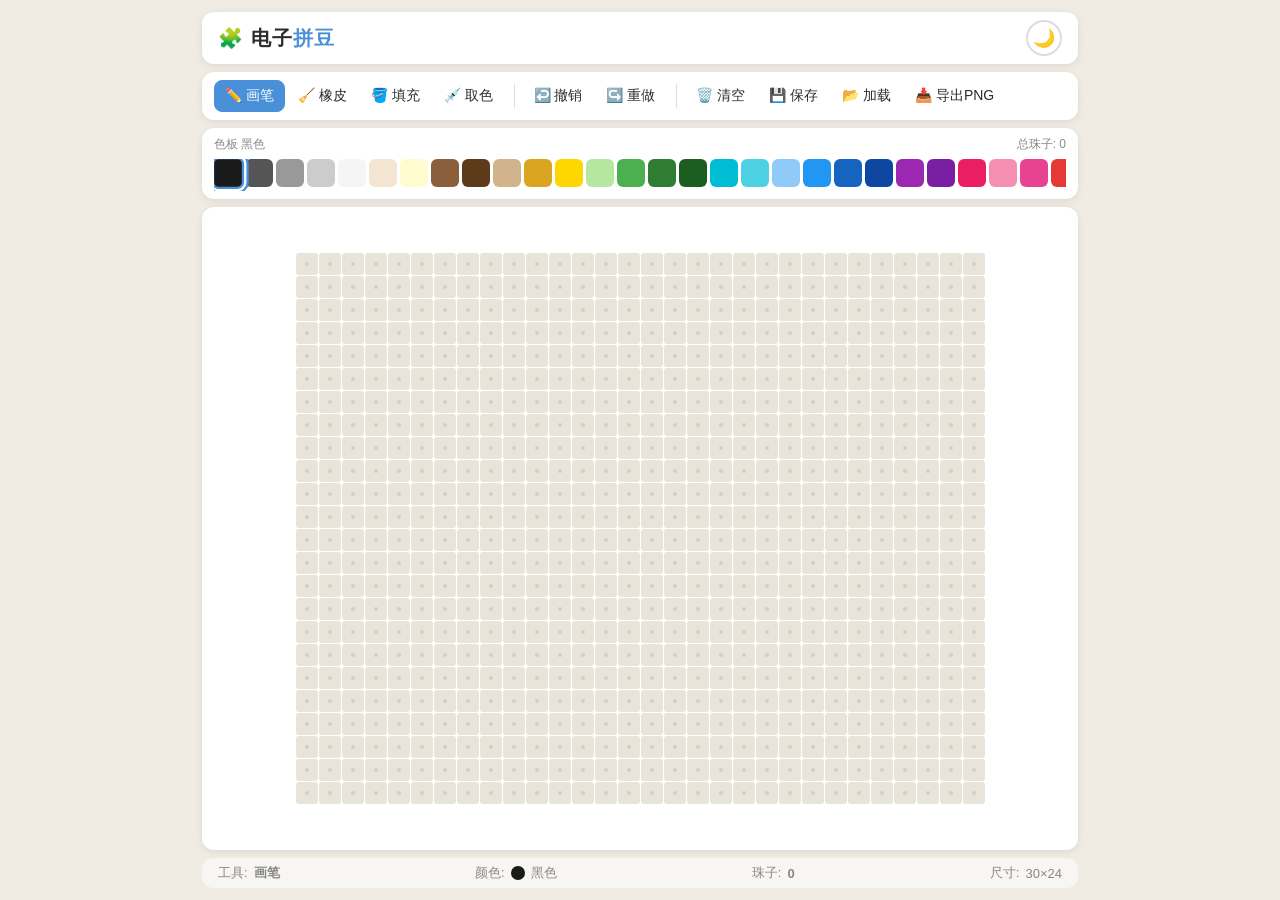
==== index.html @ 7275bde2 "feat: 电子拼豆核心游戏 - 30x24画板, 35色, 画笔/橡皮/填充/取色, 撤销/重做, 保存/加载, PNG导出" ====
<!DOCTYPE html>
<html lang="zh-CN">
<head>
<meta charset="UTF-8">
<meta name="viewport" content="width=device-width, initial-scale=1.0, user-scalable=no">
<title>电子拼豆 - Bead Art Studio</title>
<style>
* { margin: 0; padding: 0; box-sizing: border-box; }

:root {
  --bg: #f0ebe3;
  --panel-bg: #ffffff;
  --board-bg: #e8e4da;
  --board-dot: #d4cfc4;
  --text: #2c2c2c;
  --text-secondary: #888;
  --border: #ddd;
  --shadow: rgba(0,0,0,0.08);
  --toolbar-bg: #f8f6f2;
  --btn-hover: #e8e4da;
  --btn-active: #d4cfc4;
  --accent: #4a90d9;
  --accent-hover: #357abd;
  --grid-line: transparent;
  --status-bg: #f8f6f2;
}

[data-theme="dark"] {
  --bg: #1a1a2e;
  --panel-bg: #16213e;
  --board-bg: #1a1a2e;
  --board-dot: #2a2a4a;
  --text: #e8e8e8;
  --text-secondary: #999;
  --border: #333;
  --shadow: rgba(0,0,0,0.3);
  --toolbar-bg: #0f3460;
  --btn-hover: #1a1a4e;
  --btn-active: #2a2a5e;
  --accent: #e94560;
  --accent-hover: #ff6b81;
  --grid-line: #2a2a4a;
  --status-bg: #0f3460;
}

html, body {
  height: 100%;
  font-family: -apple-system, BlinkMacSystemFont, 'Segoe UI', Roboto, sans-serif;
  background: var(--bg);
  color: var(--text);
  transition: background 0.3s, color 0.3s;
  user-select: none;
  -webkit-user-select: none;
}

.app-container {
  max-width: 900px;
  margin: 0 auto;
  padding: 12px;
  min-height: 100vh;
  display: flex;
  flex-direction: column;
}

/* Header */
.header {
  display: flex;
  align-items: center;
  justify-content: space-between;
  padding: 8px 16px;
  background: var(--panel-bg);
  border-radius: 12px;
  box-shadow: 0 2px 8px var(--shadow);
  margin-bottom: 8px;
  transition: background 0.3s;
}

.header h1 {
  font-size: 20px;
  font-weight: 700;
  letter-spacing: 1px;
}

.header h1 span { color: var(--accent); }

.theme-toggle {
  background: none;
  border: 2px solid var(--border);
  border-radius: 50%;
  width: 36px;
  height: 36px;
  font-size: 18px;
  cursor: pointer;
  display: flex;
  align-items: center;
  justify-content: center;
  transition: all 0.2s;
  color: var(--text);
}

.theme-toggle:hover {
  border-color: var(--accent);
  transform: scale(1.1);
}

/* Toolbar */
.toolbar {
  display: flex;
  gap: 4px;
  padding: 8px 12px;
  background: var(--panel-bg);
  border-radius: 12px;
  box-shadow: 0 2px 8px var(--shadow);
  margin-bottom: 8px;
  flex-wrap: wrap;
  align-items: center;
  transition: background 0.3s;
}

.tool-group {
  display: flex;
  gap: 2px;
  align-items: center;
}

.tool-group + .tool-group::before {
  content: '';
  width: 1px;
  height: 24px;
  background: var(--border);
  margin: 0 6px;
}

.tool-btn {
  padding: 6px 10px;
  border: 1px solid transparent;
  border-radius: 8px;
  background: transparent;
  color: var(--text);
  font-size: 14px;
  cursor: pointer;
  transition: all 0.15s;
  font-weight: 500;
  white-space: nowrap;
}

.tool-btn:hover { background: var(--btn-hover); }
.tool-btn.active {
  background: var(--accent);
  color: #fff;
  border-color: var(--accent);
}

.tool-btn .icon { font-size: 16px; margin-right: 3px; }

/* Color Palette */
.palette-container {
  padding: 8px 12px;
  background: var(--panel-bg);
  border-radius: 12px;
  box-shadow: 0 2px 8px var(--shadow);
  margin-bottom: 8px;
  transition: background 0.3s;
}

.palette-header {
  display: flex;
  justify-content: space-between;
  align-items: center;
  margin-bottom: 6px;
  font-size: 12px;
  color: var(--text-secondary);
}

.palette-scroll {
  overflow-x: auto;
  padding-bottom: 4px;
  -webkit-overflow-scrolling: touch;
}

.palette-scroll::-webkit-scrollbar { height: 4px; }
.palette-scroll::-webkit-scrollbar-thumb { background: var(--border); border-radius: 4px; }

.palette {
  display: flex;
  gap: 3px;
  min-width: max-content;
}

.color-swatch {
  width: 28px;
  height: 28px;
  border-radius: 6px;
  border: 2px solid transparent;
  cursor: pointer;
  transition: transform 0.15s, border-color 0.15s;
  flex-shrink: 0;
  position: relative;
}

.color-swatch:hover { transform: scale(1.15); z-index: 2; }
.color-swatch.active { border-color: var(--accent); transform: scale(1.15); z-index: 1; box-shadow: 0 0 0 2px var(--panel-bg), 0 0 0 4px var(--accent); }
.color-swatch .color-label {
  position: absolute;
  bottom: -18px;
  left: 50%;
  transform: translateX(-50%);
  font-size: 9px;
  white-space: nowrap;
  opacity: 0;
  pointer-events: none;
  transition: opacity 0.2s;
  background: var(--panel-bg);
  padding: 1px 4px;
  border-radius: 3px;
  box-shadow: 0 1px 4px var(--shadow);
  color: var(--text);
  z-index: 10;
}
.color-swatch:hover .color-label { opacity: 1; }

/* Board */
.board-wrapper {
  flex: 1;
  display: flex;
  align-items: center;
  justify-content: center;
  padding: 12px;
  background: var(--panel-bg);
  border-radius: 12px;
  box-shadow: 0 2px 8px var(--shadow);
  margin-bottom: 8px;
  transition: background 0.3s;
  overflow: auto;
}

#board {
  display: grid;
  gap: 1px;
  touch-action: manipulation;
  position: relative;
}

.cell {
  width: 22px;
  height: 22px;
  border-radius: 3px;
  position: relative;
  cursor: pointer;
  transition: transform 0.1s;
}

.cell.empty {
  background: var(--board-bg);
}

.cell.empty::after {
  content: '';
  position: absolute;
  top: 50%;
  left: 50%;
  width: 4px;
  height: 4px;
  background: var(--board-dot);
  border-radius: 50%;
  transform: translate(-50%, -50%);
}

.cell.has-bead {
  border-radius: 50%;
  box-shadow: inset 0 -2px 3px rgba(0,0,0,0.2), inset 0 2px 3px rgba(255,255,255,0.3);
  transform: scale(0.92);
}

.cell.has-bead:hover {
  transform: scale(1.0);
  z-index: 2;
}

.cell.has-bead::after {
  content: '';
  position: absolute;
  top: 4px;
  left: 6px;
  width: 6px;
  height: 4px;
  background: rgba(255,255,255,0.35);
  border-radius: 50%;
  transform: rotate(-20deg);
}

/* Status bar */
.status-bar {
  display: flex;
  justify-content: space-between;
  align-items: center;
  padding: 6px 16px;
  background: var(--status-bg);
  border-radius: 12px;
  font-size: 13px;
  color: var(--text-secondary);
  transition: background 0.3s;
  flex-wrap: wrap;
  gap: 4px;
}

.status-item {
  display: flex;
  align-items: center;
  gap: 6px;
}

.status-dot {
  width: 14px;
  height: 14px;
  border-radius: 50%;
  border: 1px solid rgba(0,0,0,0.15);
  display: inline-block;
}

/* Modal Overlay */
.modal-overlay {
  display: none;
  position: fixed;
  top: 0; left: 0; right: 0; bottom: 0;
  background: rgba(0,0,0,0.5);
  z-index: 1000;
  align-items: center;
  justify-content: center;
  backdrop-filter: blur(4px);
}

.modal-overlay.show { display: flex; }

.modal {
  background: var(--panel-bg);
  border-radius: 16px;
  padding: 24px;
  min-width: 320px;
  max-width: 90vw;
  max-height: 80vh;
  box-shadow: 0 20px 60px rgba(0,0,0,0.3);
  transition: background 0.3s;
}

.modal h2 {
  font-size: 18px;
  margin-bottom: 16px;
}

.modal p { margin-bottom: 16px; color: var(--text-secondary); }

.modal-btns {
  display: flex;
  gap: 8px;
  justify-content: flex-end;
}

.btn {
  padding: 8px 20px;
  border: none;
  border-radius: 8px;
  font-size: 14px;
  font-weight: 600;
  cursor: pointer;
  transition: all 0.15s;
}

.btn-primary { background: var(--accent); color: #fff; }
.btn-primary:hover { background: var(--accent-hover); }
.btn-secondary { background: var(--btn-hover); color: var(--text); }
.btn-secondary:hover { background: var(--btn-active); }
.btn-danger { background: #e74c3c; color: #fff; }
.btn-danger:hover { background: #c0392b; }

/* Saved designs list */
.saved-list {
  max-height: 200px;
  overflow-y: auto;
  margin-bottom: 16px;
}

.saved-item {
  display: flex;
  justify-content: space-between;
  align-items: center;
  padding: 8px 12px;
  border-radius: 8px;
  margin-bottom: 4px;
  background: var(--toolbar-bg);
  transition: background 0.15s;
}

.saved-item:hover { background: var(--btn-hover); }

.saved-item .name { font-weight: 500; font-size: 14px; }
.saved-item .info { font-size: 11px; color: var(--text-secondary); }

.saved-item .actions { display: flex; gap: 4px; }

.saved-item .actions button {
  padding: 4px 8px;
  border: none;
  border-radius: 4px;
  cursor: pointer;
  font-size: 12px;
}

.save-input {
  display: flex;
  gap: 8px;
  margin-bottom: 16px;
}

.save-input input {
  flex: 1;
  padding: 8px 12px;
  border: 2px solid var(--border);
  border-radius: 8px;
  background: var(--toolbar-bg);
  color: var(--text);
  font-size: 14px;
  outline: none;
  transition: border-color 0.2s;
}

.save-input input:focus { border-color: var(--accent); }

/* Toast */
.toast {
  position: fixed;
  bottom: 20px;
  left: 50%;
  transform: translateX(-50%) translateY(80px);
  background: var(--panel-bg);
  color: var(--text);
  padding: 10px 24px;
  border-radius: 10px;
  box-shadow: 0 4px 20px var(--shadow);
  font-size: 14px;
  font-weight: 500;
  opacity: 0;
  transition: all 0.3s;
  z-index: 2000;
}

.toast.show {
  opacity: 1;
  transform: translateX(-50%) translateY(0);
}

/* Responsive */
@media (max-width: 600px) {
  .app-container { padding: 8px; }
  .header h1 { font-size: 16px; }
  .tool-btn { padding: 5px 7px; font-size: 12px; }
  .tool-btn .icon { font-size: 14px; }
  .color-swatch { width: 24px; height: 24px; }
  .cell { width: 18px; height: 18px; }
  #board { gap: 1px; }
  .status-bar { font-size: 11px; }
}

/* Mobile touch adjustments */
@media (pointer: coarse) {
  .cell { min-width: 24px; min-height: 24px; }
}
</style>
</head>
<body>

<div class="app-container">
  <!-- Header -->
  <div class="header">
    <h1>🧩 电子<span>拼豆</span></h1>
    <button class="theme-toggle" id="themeToggle" title="切换主题">🌙</button>
  </div>

  <!-- Toolbar -->
  <div class="toolbar" id="toolbar">
    <div class="tool-group">
      <button class="tool-btn active" data-tool="pen">✏️ 画笔</button>
      <button class="tool-btn" data-tool="eraser">🧹 橡皮</button>
      <button class="tool-btn" data-tool="fill">🪣 填充</button>
      <button class="tool-btn" data-tool="picker">💉 取色</button>
    </div>
    <div class="tool-group">
      <button class="tool-btn" id="undoBtn">↩️ 撤销</button>
      <button class="tool-btn" id="redoBtn">↪️ 重做</button>
    </div>
    <div class="tool-group">
      <button class="tool-btn" id="clearBtn">🗑️ 清空</button>
      <button class="tool-btn" id="saveBtn">💾 保存</button>
      <button class="tool-btn" id="loadBtn">📂 加载</button>
      <button class="tool-btn" id="exportBtn">📥 导出PNG</button>
    </div>
  </div>

  <!-- Color Palette -->
  <div class="palette-container">
    <div class="palette-header">
      <span>色板 <span id="colorName">—</span></span>
      <span id="beadCount">总珠子: 0</span>
    </div>
    <div class="palette-scroll">
      <div class="palette" id="palette"></div>
    </div>
  </div>

  <!-- Board -->
  <div class="board-wrapper">
    <div id="board"></div>
  </div>

  <!-- Status Bar -->
  <div class="status-bar">
    <span class="status-item">
      工具: <strong id="statusTool">画笔</strong>
    </span>
    <span class="status-item">
      颜色: <span class="status-dot" id="statusDot"></span>
      <span id="statusColor">—</span>
    </span>
    <span class="status-item">
      珠子: <strong id="statusCount">0</strong>
    </span>
    <span class="status-item">
      尺寸: <span id="statusSize">30×24</span>
    </span>
  </div>
</div>

<!-- Toast -->
<div class="toast" id="toast"></div>

<!-- Save Modal -->
<div class="modal-overlay" id="saveModal">
  <div class="modal">
    <h2>💾 保存设计</h2>
    <div class="save-input">
      <input type="text" id="saveName" placeholder="输入设计名称..." maxlength="30">
      <button class="btn btn-primary" id="saveConfirm">保存</button>
    </div>
    <h2 style="font-size:14px;margin-bottom:8px">已保存的设计</h2>
    <div class="saved-list" id="savedList"></div>
    <div class="modal-btns">
      <button class="btn btn-secondary" id="saveCancel">取消</button>
    </div>
  </div>
</div>

<!-- Load Modal -->
<div class="modal-overlay" id="loadModal">
  <div class="modal">
    <h2>📂 加载设计</h2>
    <div class="saved-list" id="loadList"></div>
    <div class="modal-btns">
      <button class="btn btn-secondary" id="loadCancel">取消</button>
    </div>
  </div>
</div>

<!-- Clear Confirm Modal -->
<div class="modal-overlay" id="clearModal">
  <div class="modal">
    <h2>🗑️ 清空画板</h2>
    <p>确定要清除所有珠子吗？此操作可以撤销。</p>
    <div class="modal-btns">
      <button class="btn btn-secondary" id="clearCancel">取消</button>
      <button class="btn btn-danger" id="clearConfirm">清空</button>
    </div>
  </div>
</div>

<script>
// ===== CONFIG =====
const COLS = 30;
const ROWS = 24;

const COLORS = [
  { name: '黑色', hex: '#1a1a1a' },
  { name: '深灰', hex: '#555555' },
  { name: '灰色', hex: '#999999' },
  { name: '浅灰', hex: '#cccccc' },
  { name: '白色', hex: '#f5f5f5' },
  { name: '米色', hex: '#f5e6d3' },
  { name: '奶油', hex: '#fffdd0' },
  { name: '棕色', hex: '#8b5e3c' },
  { name: '深棕', hex: '#5d3a1a' },
  { name: '棕褐', hex: '#d2b48c' },
  { name: '金色', hex: '#daa520' },
  { name: '黄色', hex: '#ffd700' },
  { name: '浅绿', hex: '#b5e7a0' },
  { name: '绿色', hex: '#4caf50' },
  { name: '深绿', hex: '#2e7d32' },
  { name: '墨绿', hex: '#1b5e20' },
  { name: '青色', hex: '#00bcd4' },
  { name: '湖蓝', hex: '#4dd0e1' },
  { name: '浅蓝', hex: '#90caf9' },
  { name: '蓝色', hex: '#2196f3' },
  { name: '深蓝', hex: '#1565c0' },
  { name: '藏青', hex: '#0d47a1' },
  { name: '紫色', hex: '#9c27b0' },
  { name: '紫罗兰', hex: '#7b1fa2' },
  { name: '品红', hex: '#e91e63' },
  { name: '粉色', hex: '#f48fb1' },
  { name: '玫红', hex: '#e84393' },
  { name: '红色', hex: '#e53935' },
  { name: '深红', hex: '#b71c1c' },
  { name: '橙色', hex: '#ff9800' },
  { name: '珊瑚', hex: '#ff7043' },
  { name: '浅橙', hex: '#ffcc80' },
  { name: '霓虹绿', hex: '#39ff14' },
  { name: '霓虹粉', hex: '#ff1493' },
  { name: '银色', hex: '#c0c0c0' },
];

// ===== STATE =====
let grid = [];
let selectedColor = COLORS[0].hex;
let currentTool = 'pen';
let isMouseDown = false;
let isTouchDown = false;

// Undo/Redo
const MAX_HISTORY = 50;
let historyStack = [];
let historyIndex = -1;

// Theme
let isDark = localStorage.getItem('bead-theme') === 'dark';

// Toast timeout
let toastTimeout = null;

// ===== INIT =====
function initGrid() {
  grid = [];
  for (let r = 0; r < ROWS; r++) {
    grid[r] = [];
    for (let c = 0; c < COLS; c++) {
      grid[r][c] = null;
    }
  }
}

function cloneGrid(g) {
  return g.map(row => [...row]);
}

function saveState() {
  // Remove any states after current index
  historyStack = historyStack.slice(0, historyIndex + 1);
  historyStack.push(cloneGrid(grid));
  if (historyStack.length > MAX_HISTORY) {
    historyStack.shift();
  }
  historyIndex = historyStack.length - 1;
}

function undo() {
  if (historyIndex > 0) {
    historyIndex--;
    grid = cloneGrid(historyStack[historyIndex]);
    renderBoard();
    updateStats();
    showToast('↩️ 撤销');
  } else {
    showToast('没有可撤销的操作');
  }
}

function redo() {
  if (historyIndex < historyStack.length - 1) {
    historyIndex++;
    grid = cloneGrid(historyStack[historyIndex]);
    renderBoard();
    updateStats();
    showToast('↪️ 重做');
  } else {
    showToast('没有可重做的操作');
  }
}

// ===== PALETTE =====
function buildPalette() {
  const palette = document.getElementById('palette');
  palette.innerHTML = '';
  COLORS.forEach((c, i) => {
    const swatch = document.createElement('div');
    swatch.className = 'color-swatch' + (c.hex === selectedColor ? ' active' : '');
    swatch.style.background = c.hex;
    swatch.dataset.color = c.hex;
    swatch.dataset.index = i;
    swatch.title = c.name;

    const label = document.createElement('span');
    label.className = 'color-label';
    label.textContent = c.name;
    swatch.appendChild(label);

    swatch.addEventListener('click', () => {
      selectSwatch(i);
    });

    palette.appendChild(swatch);
  });

  updateSwatchBeadCounts();
}

let colorCounts = {};

function updateSwatchBeadCounts() {
  colorCounts = {};
  COLORS.forEach(c => colorCounts[c.hex] = 0);
  for (let r = 0; r < ROWS; r++) {
    for (let c = 0; c < COLS; c++) {
      if (grid[r][c]) colorCounts[grid[r][c]]++;
    }
  }
}

function selectSwatch(index) {
  const c = COLORS[index];
  selectedColor = c.hex;
  document.querySelectorAll('.color-swatch').forEach((s, i) => {
    s.classList.toggle('active', i === index);
  });
  document.getElementById('colorName').textContent = c.name;
  document.getElementById('statusDot').style.background = c.hex;
  document.getElementById('statusColor').textContent = c.name;
}

// ===== BOARD =====
function renderBoard() {
  const board = document.getElementById('board');
  board.style.gridTemplateColumns = `repeat(${COLS}, 1fr)`;
  board.innerHTML = '';

  for (let r = 0; r < ROWS; r++) {
    for (let c = 0; c < COLS; c++) {
      const cell = document.createElement('div');
      cell.className = 'cell';
      cell.dataset.row = r;
      cell.dataset.col = c;

      if (grid[r][c]) {
        cell.classList.add('has-bead');
        cell.style.background = grid[r][c];
      } else {
        cell.classList.add('empty');
      }

      // Mouse events
      cell.addEventListener('mousedown', (e) => {
        e.preventDefault();
        if (e.button === 2) { // right click = erase
          handleCellAction(r, c, 'eraser');
          return;
        }
        if (e.shiftKey) { // shift + click = erase
          handleCellAction(r, c, 'eraser');
          return;
        }
        isMouseDown = true;
        handleCellAction(r, c);
      });

      cell.addEventListener('mouseenter', () => {
        if (isMouseDown && currentTool !== 'picker') {
          handleCellAction(parseInt(cell.dataset.row), parseInt(cell.dataset.col));
        }
      });

      cell.addEventListener('mouseup', () => {
        isMouseDown = false;
      });

      // Right click handler
      cell.addEventListener('contextmenu', (e) => {
        e.preventDefault();
        handleCellAction(r, c, 'eraser');
      });

      // Touch events
      let longPressTimer = null;
      cell.addEventListener('touchstart', (e) => {
        e.preventDefault();
        isTouchDown = true;
        const touch = e.changedTouches[0];
        longPressTimer = setTimeout(() => {
          // Long press = erase
          handleCellAction(r, c, 'eraser');
          isTouchDown = false;
          longPressTimer = null;
        }, 400);
      }, { passive: false });

      cell.addEventListener('touchmove', (e) => {
        if (longPressTimer) {
          clearTimeout(longPressTimer);
          longPressTimer = null;
        }
        // Track which cell we're over
        const touch = e.changedTouches[0];
        const target = document.elementFromPoint(touch.clientX, touch.clientY);
        if (target && target.classList.contains('cell')) {
          const tr = parseInt(target.dataset.row);
          const tc = parseInt(target.dataset.col);
          if (!isNaN(tr) && !isNaN(tc) && isTouchDown) {
            handleCellAction(tr, tc);
          }
        }
      }, { passive: false });

      cell.addEventListener('touchend', (e) => {
        if (longPressTimer) {
          clearTimeout(longPressTimer);
          longPressTimer = null;
        }
        isTouchDown = false;
      }, { passive: false });

      board.appendChild(cell);
    }
  }
}

function handleCellAction(row, col, forceTool) {
  const tool = forceTool || currentTool;

  switch (tool) {
    case 'pen':
      if (grid[row][col] !== selectedColor) {
        if (!grid[row][col]) {
          const oldGrid = cloneGrid(grid);
          grid[row][col] = selectedColor;
          saveState();
          renderBoard();
          updateStats();
        }
      }
      break;

    case 'eraser':
      if (grid[row][col] !== null) {
        const oldGrid = cloneGrid(grid);
        grid[row][col] = null;
        saveState();
        renderBoard();
        updateStats();
      }
      break;

    case 'fill':
      floodFill(row, col, selectedColor);
      break;

    case 'picker':
      if (grid[row][col]) {
        const color = grid[row][col];
        const idx = COLORS.findIndex(c => c.hex === color);
        if (idx !== -1) {
          selectSwatch(idx);
          currentTool = 'pen';
          updateToolUI();
          showToast(`取色: ${COLORS[idx].name}`);
        }
      }
      // Auto-switch to pen after picking
      if (!forceTool) {
        currentTool = 'pen';
        updateToolUI();
      }
      break;
  }
}

// ===== FLOOD FILL =====
function floodFill(row, col, newColor) {
  const targetColor = grid[row][col];
  if (targetColor === newColor) return;

  if (targetColor === null) {
    // Fill empty region
    let changed = false;
    const visited = new Set();
    const queue = [[row, col]];
    visited.add(`${row},${col}`);

    while (queue.length > 0) {
      const [r, c] = queue.shift();
      if (grid[r][c] === null) {
        grid[r][c] = newColor;
        changed = true;
      }
      for (const [nr, nc] of getNeighbors(r, c)) {
        const key = `${nr},${nc}`;
        if (!visited.has(key) && grid[nr][nc] === null) {
          visited.add(key);
          queue.push([nr, nc]);
        }
      }
    }

    if (changed) {
      saveState();
      renderBoard();
      updateStats();
      showToast('✅ 填充完成');
    }
  } else {
    // Fill same-color region
    let changed = false;
    const visited = new Set();
    const queue = [[row, col]];
    visited.add(`${row},${col}`);

    while (queue.length > 0) {
      const [r, c] = queue.shift();
      if (grid[r][c] === targetColor) {
        grid[r][c] = newColor;
        changed = true;
      }
      for (const [nr, nc] of getNeighbors(r, c)) {
        const key = `${nr},${nc}`;
        if (!visited.has(key) && grid[nr][nc] === targetColor) {
          visited.add(key);
          queue.push([nr, nc]);
        }
      }
    }

    if (changed) {
      saveState();
      renderBoard();
      updateStats();
      showToast('✅ 填充完成');
    }
  }
}

function getNeighbors(r, c) {
  const dirs = [[-1,0],[1,0],[0,-1],[0,1]];
  const result = [];
  for (const [dr, dc] of dirs) {
    const nr = r + dr, nc = c + dc;
    if (nr >= 0 && nr < ROWS && nc >= 0 && nc < COLS) {
      result.push([nr, nc]);
    }
  }
  return result;
}

// ===== STATS =====
function updateStats() {
  let total = 0;
  updateSwatchBeadCounts();
  for (let r = 0; r < ROWS; r++) {
    for (let c = 0; c < COLS; c++) {
      if (grid[r][c]) total++;
    }
  }
  document.getElementById('beadCount').textContent = `总珠子: ${total}`;
  document.getElementById('statusCount').textContent = total;
}

// ===== TOOL UI =====
function updateToolUI() {
  document.querySelectorAll('[data-tool]').forEach(btn => {
    btn.classList.toggle('active', btn.dataset.tool === currentTool);
  });
  const toolNames = { pen: '画笔', eraser: '橡皮', fill: '填充', picker: '取色' };
  document.getElementById('statusTool').textContent = toolNames[currentTool] || '画笔';
}

// ===== THEME =====
function applyTheme() {
  document.documentElement.setAttribute('data-theme', isDark ? 'dark' : 'light');
  document.getElementById('themeToggle').textContent = isDark ? '☀️' : '🌙';
  localStorage.setItem('bead-theme', isDark ? 'dark' : 'light');
}

// ===== TOAST =====
function showToast(msg) {
  const el = document.getElementById('toast');
  el.textContent = msg;
  el.classList.add('show');
  if (toastTimeout) clearTimeout(toastTimeout);
  toastTimeout = setTimeout(() => el.classList.remove('show'), 2000);
}

// ===== EXPORT PNG =====
function exportPNG() {
  const beadSize = 22;
  const padding = 8;
  const w = COLS * beadSize + padding * 2;
  const h = ROWS * beadSize + padding * 2;

  const canvas = document.createElement('canvas');
  canvas.width = w;
  canvas.height = h;
  const ctx = canvas.getContext('2d');

  // Background
  ctx.fillStyle = isDark ? '#1a1a2e' : '#f0ebe3';
  ctx.fillRect(0, 0, w, h);

  // Board background
  ctx.fillStyle = isDark ? '#1a1a2e' : '#e8e4da';
  ctx.fillRect(padding, padding, COLS * beadSize, ROWS * beadSize);

  for (let r = 0; r < ROWS; r++) {
    for (let c = 0; c < COLS; c++) {
      const x = padding + c * beadSize;
      const y = padding + r * beadSize;
      const color = grid[r][c];

      if (color) {
        // Bead (circle with 3D effect)
        const cx = x + beadSize / 2;
        const cy = y + beadSize / 2;
        const radius = beadSize * 0.42;

        ctx.beginPath();
        ctx.arc(cx, cy, radius, 0, Math.PI * 2);
        ctx.fillStyle = color;
        ctx.fill();

        // Highlight
        ctx.beginPath();
        ctx.arc(cx - radius * 0.2, cy - radius * 0.2, radius * 0.35, 0, Math.PI * 2);
        ctx.fillStyle = 'rgba(255,255,255,0.25)';
        ctx.fill();
      } else {
        // Peg dot
        const dx = x + beadSize / 2;
        const dy = y + beadSize / 2;
        ctx.beginPath();
        ctx.arc(dx, dy, 2, 0, Math.PI * 2);
        ctx.fillStyle = isDark ? '#2a2a4a' : '#d4cfc4';
        ctx.fill();
      }
    }
  }

  const link = document.createElement('a');
  link.download = `拼豆_${Date.now()}.png`;
  link.href = canvas.toDataURL('image/png');
  link.click();
  showToast('📥 PNG 已导出');
}

// ===== SAVE / LOAD =====
function getSavedDesigns() {
  try {
    return JSON.parse(localStorage.getItem('bead-designs') || '[]');
  } catch { return []; }
}

function saveDesigns(list) {
  localStorage.setItem('bead-designs', JSON.stringify(list));
}

function renderSavedList(container, list, isLoad) {
  container.innerHTML = '';
  if (list.length === 0) {
    container.innerHTML = '<div style="padding:12px;text-align:center;color:var(--text-secondary)">暂无保存的设计</div>';
    return;
  }
  list.forEach((item, idx) => {
    const div = document.createElement('div');
    div.className = 'saved-item';

    const info = document.createElement('div');
    const nameSpan = document.createElement('div');
    nameSpan.className = 'name';
    nameSpan.textContent = item.name;
    const dateSpan = document.createElement('div');
    dateSpan.className = 'info';
    const d = new Date(item.savedAt);
    dateSpan.textContent = `珠子: ${item.beadCount || '?'} · ${d.toLocaleDateString()} ${d.toLocaleTimeString([], {hour:'2-digit',minute:'2-digit'})}`;
    info.appendChild(nameSpan);
    info.appendChild(dateSpan);

    const actions = document.createElement('div');
    actions.className = 'actions';

    if (isLoad) {
      const loadBtn = document.createElement('button');
      loadBtn.className = 'btn btn-primary';
      loadBtn.textContent = '加载';
      loadBtn.style.padding = '4px 12px';
      loadBtn.addEventListener('click', () => {
        loadDesign(item);
      });
      actions.appendChild(loadBtn);
    }

    const delBtn = document.createElement('button');
    delBtn.className = 'btn btn-secondary';
    delBtn.textContent = '✕';
    delBtn.style.padding = '4px 8px';
    delBtn.addEventListener('click', (e) => {
      e.stopPropagation();
      list.splice(idx, 1);
      saveDesigns(list);
      renderSavedList(container, list, isLoad);
      showToast('已删除');
    });
    actions.appendChild(delBtn);

    div.appendChild(info);
    div.appendChild(actions);
    container.appendChild(div);
  });
}

function saveCurrentDesign(name) {
  const list = getSavedDesigns();
  const data = {
    name: name.trim(),
    grid: cloneGrid(grid),
    savedAt: Date.now(),
    beadCount: document.getElementById('statusCount').textContent
  };

  // Replace if same name exists
  const existing = list.findIndex(d => d.name === data.name);
  if (existing !== -1) {
    list[existing] = data;
  } else {
    // Limit to 20 designs
    if (list.length >= 20) list.shift();
    list.push(data);
  }

  saveDesigns(list);
  showToast(`✅ 「${data.name}」已保存`);
  return true;
}

function loadDesign(item) {
  grid = cloneGrid(item.grid);
  historyStack = [cloneGrid(grid)];
  historyIndex = 0;
  renderBoard();
  updateStats();
  closeModals();
  showToast(`📂 已加载「${item.name}」`);
}

// ===== MODALS =====
function closeModals() {
  document.querySelectorAll('.modal-overlay').forEach(m => m.classList.remove('show'));
  document.getElementById('saveName').value = '';
}

function openSaveModal() {
  document.getElementById('saveModal').classList.add('show');
  const list = getSavedDesigns();
  renderSavedList(document.getElementById('savedList'), list, false);
  document.getElementById('saveName').focus();
}

function openLoadModal() {
  document.getElementById('loadModal').classList.add('show');
  const list = getSavedDesigns();
  renderSavedList(document.getElementById('loadList'), list, true);
}

// ===== EVENT LISTENERS =====
document.addEventListener('DOMContentLoaded', () => {
  // Theme
  applyTheme();
  document.getElementById('themeToggle').addEventListener('click', () => {
    isDark = !isDark;
    applyTheme();
  });

  // Global mouse up
  document.addEventListener('mouseup', () => {
    isMouseDown = false;
  });

  // Tool buttons
  document.querySelectorAll('[data-tool]').forEach(btn => {
    btn.addEventListener('click', () => {
      currentTool = btn.dataset.tool;
      updateToolUI();
      if (currentTool === 'fill') showToast('🪣 点击区域进行填充');
      if (currentTool === 'picker') showToast('💉 点击珠子取色');
    });
  });

  document.getElementById('undoBtn').addEventListener('click', undo);
  document.getElementById('redoBtn').addEventListener('click', redo);

  document.getElementById('clearBtn').addEventListener('click', () => {
    document.getElementById('clearModal').classList.add('show');
  });

  document.getElementById('clearCancel').addEventListener('click', closeModals);
  document.getElementById('clearConfirm').addEventListener('click', () => {
    const emptyGrid = [];
    for (let r = 0; r < ROWS; r++) {
      emptyGrid[r] = [];
      for (let c = 0; c < COLS; c++) emptyGrid[r][c] = null;
    }
    grid = emptyGrid;
    saveState();
    renderBoard();
    updateStats();
    closeModals();
    showToast('🗑️ 已清空');
  });

  // Save
  document.getElementById('saveBtn').addEventListener('click', openSaveModal);
  document.getElementById('saveConfirm').addEventListener('click', () => {
    const name = document.getElementById('saveName').value.trim();
    if (!name) {
      showToast('⚠️ 请输入设计名称');
      return;
    }
    saveCurrentDesign(name);
    const list = getSavedDesigns();
    renderSavedList(document.getElementById('savedList'), list, false);
    document.getElementById('saveName').value = '';
  });
  document.getElementById('saveCancel').addEventListener('click', closeModals);
  document.getElementById('saveName').addEventListener('keydown', (e) => {
    if (e.key === 'Enter') document.getElementById('saveConfirm').click();
  });

  // Load
  document.getElementById('loadBtn').addEventListener('click', openLoadModal);
  document.getElementById('loadCancel').addEventListener('click', closeModals);

  // Export
  document.getElementById('exportBtn').addEventListener('click', exportPNG);

  // Close modals on overlay click
  document.querySelectorAll('.modal-overlay').forEach(m => {
    m.addEventListener('click', (e) => {
      if (e.target === m) closeModals();
    });
  });

  // Keyboard shortcuts
  document.addEventListener('keydown', (e) => {
    if (e.ctrlKey || e.metaKey) {
      if (e.key === 'z') { e.preventDefault(); undo(); }
      if (e.key === 'y') { e.preventDefault(); redo(); }
      if (e.key === 's') { e.preventDefault(); openSaveModal(); }
      if (e.key === 'z' && e.shiftKey) { e.preventDefault(); redo(); }
    }
    if (e.key === 'p') { currentTool = 'pen'; updateToolUI(); }
    if (e.key === 'e') { currentTool = 'eraser'; updateToolUI(); }
    if (e.key === 'f') { currentTool = 'fill'; updateToolUI(); showToast('🪣 点击区域进行填充'); }
    if (e.key === 'i') { currentTool = 'picker'; updateToolUI(); showToast('💉 点击珠子取色'); }
    if (e.key === 'Escape') closeModals();
  });

  // Init
  initGrid();
  saveState();
  buildPalette();
  renderBoard();
  updateStats();

  // Select first color
  selectSwatch(0);

  // Handle window resize
  let resizeTimer;
  window.addEventListener('resize', () => {
    clearTimeout(resizeTimer);
    resizeTimer = setTimeout(renderBoard, 100);
  });
});
</script>
</body>
</html>
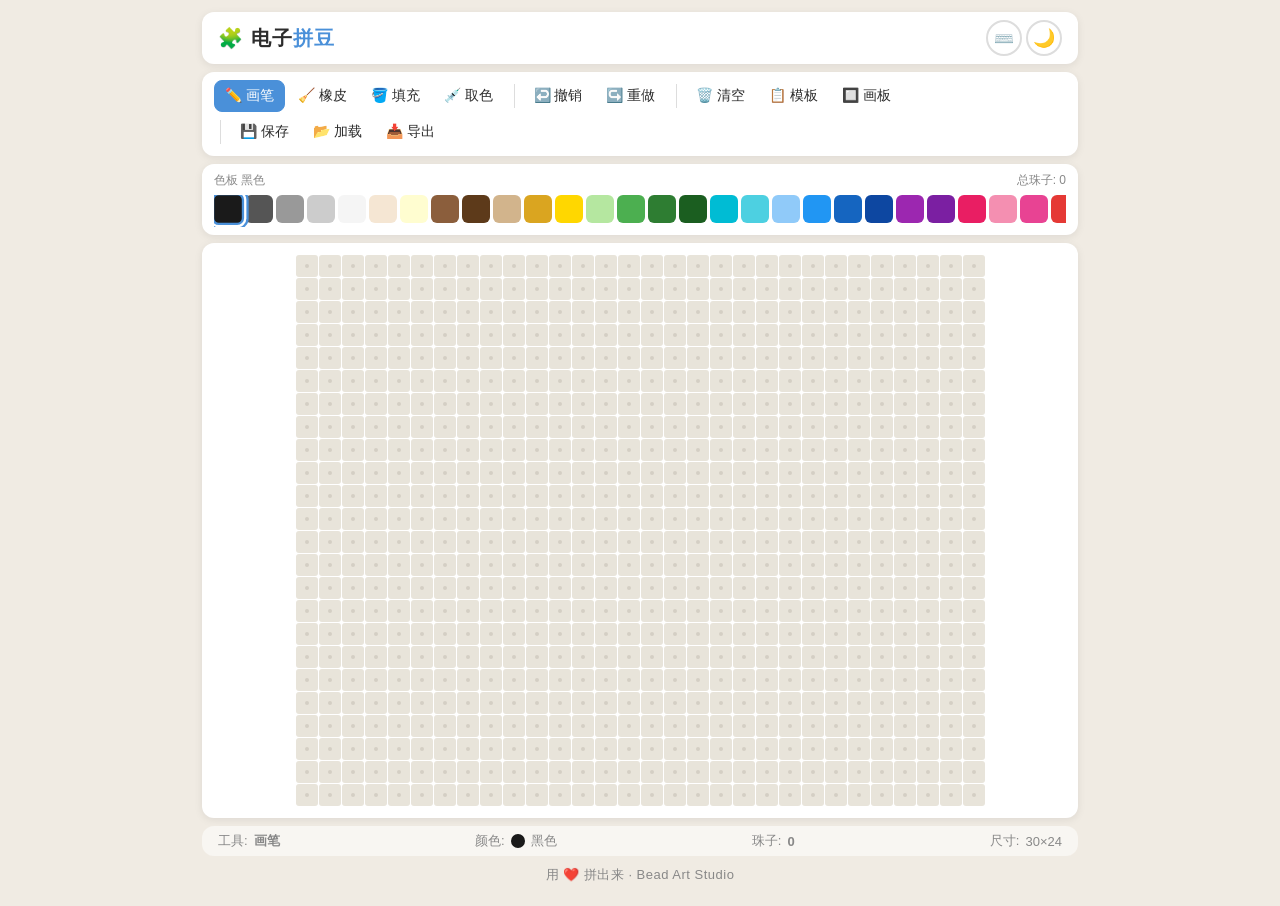
==== commit 1efdc77f: "feat: 6项增强 - 模板系统(6种图案), 画板大小切换, 颜色计数徽章, 自动保存/恢复, 快捷键面板, 页脚, 自动保存每30s" ====
--- a/index.html
+++ b/index.html
@@ -200,6 +200,29 @@
 
 .color-swatch:hover { transform: scale(1.15); z-index: 2; }
 .color-swatch.active { border-color: var(--accent); transform: scale(1.15); z-index: 1; box-shadow: 0 0 0 2px var(--panel-bg), 0 0 0 4px var(--accent); }
+
+.color-badge {
+  position: absolute;
+  top: -6px;
+  right: -6px;
+  background: var(--accent);
+  color: #fff;
+  font-size: 9px;
+  font-weight: 700;
+  min-width: 16px;
+  height: 16px;
+  border-radius: 8px;
+  display: flex;
+  align-items: center;
+  justify-content: center;
+  padding: 0 4px;
+  box-shadow: 0 1px 3px rgba(0,0,0,0.3);
+  pointer-events: none;
+  display: none;
+}
+
+.color-badge.show { display: flex; }
+
 .color-swatch .color-label {
   position: absolute;
   bottom: -18px;
@@ -318,6 +341,114 @@
   display: inline-block;
 }
 
+/* Footer */
+.footer {
+  text-align: center;
+  padding: 10px;
+  font-size: 13px;
+  color: var(--text-secondary);
+  letter-spacing: 0.5px;
+}
+
+/* Template grid */
+.template-grid {
+  display: grid;
+  grid-template-columns: repeat(3, 1fr);
+  gap: 10px;
+  margin-bottom: 16px;
+}
+
+.template-card {
+  background: var(--toolbar-bg);
+  border-radius: 10px;
+  padding: 10px;
+  cursor: pointer;
+  transition: all 0.15s;
+  text-align: center;
+  border: 2px solid transparent;
+}
+
+.template-card:hover {
+  border-color: var(--accent);
+  transform: translateY(-2px);
+  box-shadow: 0 4px 12px var(--shadow);
+}
+
+.template-card .preview {
+  width: 100%;
+  aspect-ratio: 5/4;
+  border-radius: 6px;
+  margin-bottom: 6px;
+  overflow: hidden;
+  display: grid;
+  gap: 0;
+}
+
+.template-card .preview-cell {
+  border-radius: 50%;
+}
+
+.template-card .name {
+  font-size: 12px;
+  font-weight: 600;
+}
+
+/* Grid size buttons */
+.grid-size-btn {
+  padding: 6px 12px;
+  border: 2px solid var(--border);
+  border-radius: 8px;
+  background: transparent;
+  color: var(--text);
+  font-size: 13px;
+  cursor: pointer;
+  transition: all 0.15s;
+  font-weight: 500;
+}
+
+.grid-size-btn:hover { border-color: var(--accent); }
+.grid-size-btn.active {
+  border-color: var(--accent);
+  background: var(--accent);
+  color: #fff;
+}
+
+/* Shortcut table */
+.shortcut-table {
+  width: 100%;
+  border-collapse: collapse;
+  margin-bottom: 16px;
+}
+
+.shortcut-table td {
+  padding: 6px 12px;
+  font-size: 14px;
+}
+
+.shortcut-table td:first-child {
+  font-weight: 700;
+  white-space: nowrap;
+}
+
+.shortcut-table tr:nth-child(even) td {
+  background: var(--toolbar-bg);
+}
+
+.shortcut-table td:last-child {
+  text-align: right;
+  color: var(--text-secondary);
+}
+
+kbd {
+  background: var(--toolbar-bg);
+  border: 1px solid var(--border);
+  border-radius: 4px;
+  padding: 2px 6px;
+  font-size: 12px;
+  font-family: inherit;
+  box-shadow: 0 1px 2px var(--shadow);
+}
+
 /* Modal Overlay */
 .modal-overlay {
   display: none;
@@ -336,11 +467,12 @@
   background: var(--panel-bg);
   border-radius: 16px;
   padding: 24px;
-  min-width: 320px;
+  min-width: 340px;
   max-width: 90vw;
   max-height: 80vh;
   box-shadow: 0 20px 60px rgba(0,0,0,0.3);
   transition: background 0.3s;
+  overflow-y: auto;
 }
 
 .modal h2 {
@@ -449,6 +581,36 @@
   transform: translateX(-50%) translateY(0);
 }
 
+/* Restore bar */
+.restore-bar {
+  display: none;
+  padding: 10px 16px;
+  background: var(--accent);
+  color: #fff;
+  border-radius: 12px;
+  margin-bottom: 8px;
+  font-size: 13px;
+  align-items: center;
+  justify-content: space-between;
+}
+
+.restore-bar.show { display: flex; }
+
+.restore-bar button {
+  background: rgba(255,255,255,0.2);
+  border: 1px solid rgba(255,255,255,0.3);
+  color: #fff;
+  padding: 4px 14px;
+  border-radius: 6px;
+  cursor: pointer;
+  font-size: 12px;
+  font-weight: 600;
+  transition: background 0.15s;
+  margin-left: 8px;
+}
+
+.restore-bar button:hover { background: rgba(255,255,255,0.35); }
+
 /* Responsive */
 @media (max-width: 600px) {
   .app-container { padding: 8px; }
@@ -459,6 +621,7 @@
   .cell { width: 18px; height: 18px; }
   #board { gap: 1px; }
   .status-bar { font-size: 11px; }
+  .template-grid { grid-template-columns: repeat(2, 1fr); }
 }
 
 /* Mobile touch adjustments */
@@ -473,7 +636,19 @@
   <!-- Header -->
   <div class="header">
     <h1>🧩 电子<span>拼豆</span></h1>
-    <button class="theme-toggle" id="themeToggle" title="切换主题">🌙</button>
+    <div style="display:flex;gap:4px">
+      <button class="theme-toggle" id="shortcutBtn" title="快捷键" style="font-size:16px">⌨️</button>
+      <button class="theme-toggle" id="themeToggle" title="切换主题">🌙</button>
+    </div>
+  </div>
+
+  <!-- Restore bar -->
+  <div class="restore-bar" id="restoreBar">
+    <span>💾 检测到上次未保存的设计，要恢复吗？</span>
+    <div>
+      <button id="restoreYes">恢复</button>
+      <button id="restoreNo">不要</button>
+    </div>
   </div>
 
   <!-- Toolbar -->
@@ -490,9 +665,13 @@
     </div>
     <div class="tool-group">
       <button class="tool-btn" id="clearBtn">🗑️ 清空</button>
+      <button class="tool-btn" id="templateBtn">📋 模板</button>
+      <button class="tool-btn" id="gridSizeBtn">🔲 画板</button>
+    </div>
+    <div class="tool-group">
       <button class="tool-btn" id="saveBtn">💾 保存</button>
       <button class="tool-btn" id="loadBtn">📂 加载</button>
-      <button class="tool-btn" id="exportBtn">📥 导出PNG</button>
+      <button class="tool-btn" id="exportBtn">📥 导出</button>
     </div>
   </div>
 
@@ -528,6 +707,9 @@
       尺寸: <span id="statusSize">30×24</span>
     </span>
   </div>
+
+  <!-- Footer -->
+  <div class="footer">用 ❤️ 拼出来 · Bead Art Studio</div>
 </div>
 
 <!-- Toast -->
@@ -572,10 +754,58 @@
   </div>
 </div>
 
+<!-- Template Modal -->
+<div class="modal-overlay" id="templateModal">
+  <div class="modal">
+    <h2>📋 选择模板</h2>
+    <div class="template-grid" id="templateGrid"></div>
+    <div class="modal-btns">
+      <button class="btn btn-secondary" id="templateCancel">取消</button>
+    </div>
+  </div>
+</div>
+
+<!-- Grid Size Modal -->
+<div class="modal-overlay" id="gridSizeModal">
+  <div class="modal" style="min-width:300px">
+    <h2>🔲 画板大小</h2>
+    <p>改变大小后已有的珠子会居中保留。</p>
+    <div style="display:flex;gap:8px;justify-content:center;margin-bottom:16px">
+      <button class="grid-size-btn" data-cols="20" data-rows="16">小 20×16</button>
+      <button class="grid-size-btn active" data-cols="30" data-rows="24" id="gridSizeMedium">中 30×24</button>
+      <button class="grid-size-btn" data-cols="40" data-rows="32">大 40×32</button>
+    </div>
+    <div class="modal-btns">
+      <button class="btn btn-secondary" id="gridSizeCancel">取消</button>
+    </div>
+  </div>
+</div>
+
+<!-- Shortcut Modal -->
+<div class="modal-overlay" id="shortcutModal">
+  <div class="modal" style="min-width:300px">
+    <h2>⌨️ 快捷键</h2>
+    <table class="shortcut-table">
+      <tr><td><kbd>P</kbd></td><td>画笔</td></tr>
+      <tr><td><kbd>E</kbd></td><td>橡皮</td></tr>
+      <tr><td><kbd>F</kbd></td><td>填充</td></tr>
+      <tr><td><kbd>I</kbd></td><td>取色</td></tr>
+      <tr><td><kbd>Ctrl</kbd> + <kbd>Z</kbd></td><td>撤销</td></tr>
+      <tr><td><kbd>Ctrl</kbd> + <kbd>Y</kbd></td><td>重做</td></tr>
+      <tr><td><kbd>Ctrl</kbd> + <kbd>S</kbd></td><td>保存</td></tr>
+      <tr><td><kbd>Delete</kbd></td><td>清空</td></tr>
+      <tr><td><kbd>Esc</kbd></td><td>关闭弹窗</td></tr>
+    </table>
+    <div class="modal-btns">
+      <button class="btn btn-secondary" id="shortcutCancel">关闭</button>
+    </div>
+  </div>
+</div>
+
 <script>
 // ===== CONFIG =====
-const COLS = 30;
-const ROWS = 24;
+let COLS = 30;
+let ROWS = 24;
 
 const COLORS = [
   { name: '黑色', hex: '#1a1a1a' },
@@ -615,12 +845,127 @@
   { name: '银色', hex: '#c0c0c0' },
 ];
 
+// Color lookup
+const C = {};
+COLORS.forEach(c => C[c.name] = c.hex);
+
+// ===== TEMPLATES =====
+const TEMPLATES = [
+  {
+    name: '❤️ 爱心',
+    w: 11, h: 10,
+    data: [
+      '...RR...RR...',
+      '..RRR.RRRR...',
+      '.RRRRRRRRR...',
+      '.RRRRRRRRR...',
+      '..RRRRRRR....',
+      '...RRRRR.....',
+      '....RRR......',
+      '.....R.......',
+    ]
+  },
+  {
+    name: '⭐ 星星',
+    w: 11, h: 11,
+    data: [
+      '.....Y......',
+      '....YYY.....',
+      '...YYYYY....',
+      '..YYYYYYY...',
+      '.YYYYYYYYY..',
+      '..Y.Y.Y.Y...',
+      '.Y..Y.Y..Y..',
+      '...Y.Y.Y....',
+      '..Y..Y..Y...',
+      '.....Y......',
+      '.....Y......',
+    ]
+  },
+  {
+    name: '🐼 熊猫',
+    w: 14, h: 14,
+    data: [
+      '..BB..BB.....',
+      '.BBB.BBB.....',
+      'BBBBB.BBBBB..',
+      'BBBWB.WBBB...',
+      'BBWWW.WWBB...',
+      'BBBWWWWBBB...',
+      '.BBBBBBBB....',
+      '..B.BB.B.....',
+      '..B.BB.B.....',
+      '.BB.BB.BB....',
+      '.B.BBBB.B....',
+      '..BB..BB.....',
+      '..B.BB.B.....',
+      '..BB..BB.....',
+    ]
+  },
+  {
+    name: '🌻 向日葵',
+    w: 13, h: 13,
+    data: [
+      '....YY.YY....',
+      '...YO.YO....',
+      '..YYY.YYY...',
+      '.YYYYYYYYY..',
+      '.YYYYYYYYY..',
+      '.YYY.B.YY...',
+      '..Y.BBB.Y...',
+      '...BB.BB....',
+      '..B..B..B...',
+      '.G..B.B..G..',
+      '..G.B.B.G...',
+      '...G...G....',
+      '....G.G.....',
+    ]
+  },
+  {
+    name: '🐱 猫咪',
+    w: 12, h: 14,
+    data: [
+      '..O.....O....',
+      '.OOO...OOO...',
+      '.OOOOOOOOO...',
+      '..OOOOOOO....',
+      '...OOOOO.....',
+      '..OOOOOOO....',
+      '.OOOOOOOOO...',
+      '.OOO..OOO....',
+      '.O..OO..O....',
+      '.O...O...O...',
+      '..OO...OO....',
+      '...O...O.....',
+      '...OO.OO.....',
+      '....OOO......',
+    ]
+  },
+  {
+    name: '🌈 彩虹',
+    w: 16, h: 10,
+    data: [
+      '................',
+      '..RRRRRRRR....',
+      '.OOOOOOOOOO...',
+      '.YYYYYYYYYY...',
+      '..GGGGGGGG....',
+      '..BBBBBBBB....',
+      '..BBBBBBBB....',
+      '...PPPPPP.....',
+      '................',
+      '................',
+    ]
+  },
+];
+
 // ===== STATE =====
 let grid = [];
 let selectedColor = COLORS[0].hex;
 let currentTool = 'pen';
 let isMouseDown = false;
 let isTouchDown = false;
+let loadedFromAutosave = false;
 
 // Undo/Redo
 const MAX_HISTORY = 50;
@@ -633,7 +978,10 @@
 // Toast timeout
 let toastTimeout = null;
 
-// ===== INIT =====
+// Auto-save interval
+let autoSaveTimer = null;
+
+// ===== HELPERS =====
 function initGrid() {
   grid = [];
   for (let r = 0; r < ROWS; r++) {
@@ -649,12 +997,9 @@
 }
 
 function saveState() {
-  // Remove any states after current index
   historyStack = historyStack.slice(0, historyIndex + 1);
   historyStack.push(cloneGrid(grid));
-  if (historyStack.length > MAX_HISTORY) {
-    historyStack.shift();
-  }
+  if (historyStack.length > MAX_HISTORY) historyStack.shift();
   historyIndex = historyStack.length - 1;
 }
 
@@ -680,6 +1025,83 @@
   } else {
     showToast('没有可重做的操作');
   }
+}
+
+// ===== TEMPLATE PARSER =====
+function parseTemplate(tpl) {
+  const h = tpl.data.length;
+  const w = Math.max(...tpl.data.map(r => r.length));
+  const result = [];
+  for (let r = 0; r < h; r++) {
+    result[r] = [];
+    for (let c = 0; c < w; c++) {
+      const ch = tpl.data[r][c];
+      if (ch === '.' || ch === ' ') {
+        result[r][c] = null;
+      } else {
+        const colorName = ({ R:'红色', O:'橙色', Y:'黄色', G:'绿色', B:'蓝色', P:'紫色', W:'白色', N:'棕色', K:'黑色', H:'深红', I:'粉色', C:'青色', L:'浅绿', M:'品红', D:'深蓝', E:'米色', F:'金色' })[ch];
+        result[r][c] = colorName ? C[colorName] : null;
+      }
+    }
+  }
+  return { grid: result, w, h };
+}
+
+function applyTemplate(tpl) {
+  const { grid: tGrid, w, h } = parseTemplate(tpl);
+  // Center the template on the current board
+  const offsetX = Math.floor((COLS - w) / 2);
+  const offsetY = Math.floor((ROWS - h) / 2);
+
+  // Clear board first
+  initGrid();
+
+  for (let r = 0; r < h; r++) {
+    for (let c = 0; c < w; c++) {
+      const gr = r + offsetY;
+      const gc = c + offsetX;
+      if (gr >= 0 && gr < ROWS && gc >= 0 && gc < COLS && tGrid[r][c]) {
+        grid[gr][gc] = tGrid[r][c];
+      }
+    }
+  }
+
+  saveState();
+  renderBoard();
+  updateStats();
+  closeModals();
+  showToast(`📋 已加载「${tpl.name}」`);
+}
+
+function renderTemplatePreview(tpl, container) {
+  const { grid: tGrid, w, h } = parseTemplate(tpl);
+  const maxDim = 80;
+  const cellSize = Math.floor(maxDim / Math.max(w, h));
+  const pw = w * cellSize;
+  const ph = h * cellSize;
+  const preview = document.createElement('div');
+  preview.className = 'preview';
+  preview.style.gridTemplateColumns = `repeat(${w}, ${cellSize}px)`;
+  preview.style.gridTemplateRows = `repeat(${h}, ${cellSize}px)`;
+  preview.style.width = pw + 'px';
+  preview.style.height = ph + 'px';
+
+  for (let r = 0; r < h; r++) {
+    for (let c = 0; c < w; c++) {
+      const cell = document.createElement('div');
+      cell.className = 'preview-cell';
+      cell.style.width = cellSize + 'px';
+      cell.style.height = cellSize + 'px';
+      if (tGrid[r][c]) {
+        cell.style.background = tGrid[r][c];
+      } else {
+        cell.style.background = 'transparent';
+      }
+      preview.appendChild(cell);
+    }
+  }
+
+  return preview;
 }
 
 // ===== PALETTE =====
@@ -699,13 +1121,14 @@
     label.textContent = c.name;
     swatch.appendChild(label);
 
-    swatch.addEventListener('click', () => {
-      selectSwatch(i);
-    });
-
+    const badge = document.createElement('span');
+    badge.className = 'color-badge';
+    badge.id = `badge-${i}`;
+    swatch.appendChild(badge);
+
+    swatch.addEventListener('click', () => selectSwatch(i));
     palette.appendChild(swatch);
   });
-
   updateSwatchBeadCounts();
 }
 
@@ -719,6 +1142,18 @@
       if (grid[r][c]) colorCounts[grid[r][c]]++;
     }
   }
+  COLORS.forEach((c, i) => {
+    const badge = document.getElementById(`badge-${i}`);
+    if (badge) {
+      const count = colorCounts[c.hex];
+      if (count > 0) {
+        badge.textContent = count > 99 ? '99+' : count;
+        badge.classList.add('show');
+      } else {
+        badge.classList.remove('show');
+      }
+    }
+  });
 }
 
 function selectSwatch(index) {
@@ -745,21 +1180,16 @@
       cell.dataset.row = r;
       cell.dataset.col = c;
 
-      if (grid[r][c]) {
+      if (grid[r] && grid[r][c]) {
         cell.classList.add('has-bead');
         cell.style.background = grid[r][c];
       } else {
         cell.classList.add('empty');
       }
 
-      // Mouse events
       cell.addEventListener('mousedown', (e) => {
         e.preventDefault();
-        if (e.button === 2) { // right click = erase
-          handleCellAction(r, c, 'eraser');
-          return;
-        }
-        if (e.shiftKey) { // shift + click = erase
+        if (e.button === 2 || e.shiftKey) {
           handleCellAction(r, c, 'eraser');
           return;
         }
@@ -773,24 +1203,16 @@
         }
       });
 
-      cell.addEventListener('mouseup', () => {
-        isMouseDown = false;
-      });
-
-      // Right click handler
       cell.addEventListener('contextmenu', (e) => {
         e.preventDefault();
         handleCellAction(r, c, 'eraser');
       });
 
-      // Touch events
       let longPressTimer = null;
       cell.addEventListener('touchstart', (e) => {
         e.preventDefault();
         isTouchDown = true;
-        const touch = e.changedTouches[0];
         longPressTimer = setTimeout(() => {
-          // Long press = erase
           handleCellAction(r, c, 'eraser');
           isTouchDown = false;
           longPressTimer = null;
@@ -798,27 +1220,18 @@
       }, { passive: false });
 
       cell.addEventListener('touchmove', (e) => {
-        if (longPressTimer) {
-          clearTimeout(longPressTimer);
-          longPressTimer = null;
-        }
-        // Track which cell we're over
+        if (longPressTimer) { clearTimeout(longPressTimer); longPressTimer = null; }
         const touch = e.changedTouches[0];
         const target = document.elementFromPoint(touch.clientX, touch.clientY);
         if (target && target.classList.contains('cell')) {
           const tr = parseInt(target.dataset.row);
           const tc = parseInt(target.dataset.col);
-          if (!isNaN(tr) && !isNaN(tc) && isTouchDown) {
-            handleCellAction(tr, tc);
-          }
+          if (!isNaN(tr) && !isNaN(tc) && isTouchDown) handleCellAction(tr, tc);
         }
       }, { passive: false });
 
       cell.addEventListener('touchend', (e) => {
-        if (longPressTimer) {
-          clearTimeout(longPressTimer);
-          longPressTimer = null;
-        }
+        if (longPressTimer) { clearTimeout(longPressTimer); longPressTimer = null; }
         isTouchDown = false;
       }, { passive: false });
 
@@ -829,12 +1242,10 @@
 
 function handleCellAction(row, col, forceTool) {
   const tool = forceTool || currentTool;
-
   switch (tool) {
     case 'pen':
-      if (grid[row][col] !== selectedColor) {
+      if (grid[row] && grid[row][col] !== selectedColor) {
         if (!grid[row][col]) {
-          const oldGrid = cloneGrid(grid);
           grid[row][col] = selectedColor;
           saveState();
           renderBoard();
@@ -842,115 +1253,169 @@
         }
       }
       break;
-
     case 'eraser':
-      if (grid[row][col] !== null) {
-        const oldGrid = cloneGrid(grid);
+      if (grid[row] && grid[row][col] !== null) {
         grid[row][col] = null;
         saveState();
         renderBoard();
         updateStats();
       }
       break;
-
     case 'fill':
       floodFill(row, col, selectedColor);
       break;
-
     case 'picker':
-      if (grid[row][col]) {
+      if (grid[row] && grid[row][col]) {
         const color = grid[row][col];
         const idx = COLORS.findIndex(c => c.hex === color);
         if (idx !== -1) {
           selectSwatch(idx);
-          currentTool = 'pen';
-          updateToolUI();
-          showToast(`取色: ${COLORS[idx].name}`);
+          finishPicker();
         }
       }
-      // Auto-switch to pen after picking
-      if (!forceTool) {
-        currentTool = 'pen';
-        updateToolUI();
-      }
+      if (!forceTool) finishPicker();
       break;
   }
 }
 
+function finishPicker() {
+  currentTool = 'pen';
+  updateToolUI();
+}
+
 // ===== FLOOD FILL =====
 function floodFill(row, col, newColor) {
-  const targetColor = grid[row][col];
-  if (targetColor === newColor) return;
-
-  if (targetColor === null) {
-    // Fill empty region
-    let changed = false;
-    const visited = new Set();
-    const queue = [[row, col]];
-    visited.add(`${row},${col}`);
-
-    while (queue.length > 0) {
-      const [r, c] = queue.shift();
-      if (grid[r][c] === null) {
-        grid[r][c] = newColor;
-        changed = true;
-      }
-      for (const [nr, nc] of getNeighbors(r, c)) {
-        const key = `${nr},${nc}`;
-        if (!visited.has(key) && grid[nr][nc] === null) {
-          visited.add(key);
+  const targetColor = grid[row] ? grid[row][col] : undefined;
+  if (targetColor === undefined || targetColor === newColor) return;
+  const changed = bfsFill(row, col, targetColor, newColor);
+  if (changed) {
+    saveState();
+    renderBoard();
+    updateStats();
+    showToast('✅ 填充完成');
+  }
+}
+
+function bfsFill(sr, sc, target, fill) {
+  let changed = false;
+  const visited = new Set();
+  const queue = [[sr, sc]];
+  visited.add(`${sr},${sc}`);
+  while (queue.length) {
+    const [r, c] = queue.shift();
+    if (r >= 0 && r < ROWS && c >= 0 && c < COLS && grid[r][c] === target) {
+      grid[r][c] = fill;
+      changed = true;
+      for (const [nr, nc] of [[r-1,c],[r+1,c],[r,c-1],[r,c+1]]) {
+        const k = `${nr},${nc}`;
+        if (!visited.has(k) && nr >= 0 && nr < ROWS && nc >= 0 && nc < COLS) {
+          visited.add(k);
           queue.push([nr, nc]);
         }
       }
     }
-
-    if (changed) {
-      saveState();
-      renderBoard();
-      updateStats();
-      showToast('✅ 填充完成');
-    }
-  } else {
-    // Fill same-color region
-    let changed = false;
-    const visited = new Set();
-    const queue = [[row, col]];
-    visited.add(`${row},${col}`);
-
-    while (queue.length > 0) {
-      const [r, c] = queue.shift();
-      if (grid[r][c] === targetColor) {
-        grid[r][c] = newColor;
-        changed = true;
-      }
-      for (const [nr, nc] of getNeighbors(r, c)) {
-        const key = `${nr},${nc}`;
-        if (!visited.has(key) && grid[nr][nc] === targetColor) {
-          visited.add(key);
-          queue.push([nr, nc]);
-        }
+  }
+  return changed;
+}
+
+// ===== GRID SIZE =====
+function resizeGrid(newCols, newRows) {
+  if (newCols === COLS && newRows === ROWS) return;
+
+  const oldGrid = cloneGrid(grid);
+  const oldCols = COLS;
+  const oldRows = ROWS;
+
+  COLS = newCols;
+  ROWS = newRows;
+
+  // Center old content on new grid
+  initGrid();
+  const ox = Math.floor((COLS - oldCols) / 2);
+  const oy = Math.floor((ROWS - oldRows) / 2);
+
+  for (let r = 0; r < oldRows; r++) {
+    for (let c = 0; c < oldCols; c++) {
+      const nr = r + oy;
+      const nc = c + ox;
+      if (nr >= 0 && nr < ROWS && nc >= 0 && nc < COLS && oldGrid[r][c]) {
+        grid[nr][nc] = oldGrid[r][c];
       }
     }
-
-    if (changed) {
-      saveState();
-      renderBoard();
-      updateStats();
-      showToast('✅ 填充完成');
+  }
+
+  // Update grid size buttons
+  document.querySelectorAll('.grid-size-btn').forEach(b => {
+    b.classList.toggle('active', parseInt(b.dataset.cols) === COLS && parseInt(b.dataset.rows) === ROWS);
+  });
+
+  historyStack = [cloneGrid(grid)];
+  historyIndex = 0;
+  document.getElementById('statusSize').textContent = `${COLS}×${ROWS}`;
+  renderBoard();
+  updateStats();
+}
+
+// ===== AUTO-SAVE =====
+function autoSave() {
+  const data = {
+    grid: cloneGrid(grid),
+    cols: COLS,
+    rows: ROWS,
+    savedAt: Date.now()
+  };
+  localStorage.setItem('bead-autosave', JSON.stringify(data));
+}
+
+function checkAutoSave() {
+  try {
+    const raw = localStorage.getItem('bead-autosave');
+    if (!raw) return;
+    const data = JSON.parse(raw);
+    if (!data.grid || !data.grid.length) {
+      localStorage.removeItem('bead-autosave');
+      return;
     }
-  }
-}
-
-function getNeighbors(r, c) {
-  const dirs = [[-1,0],[1,0],[0,-1],[0,1]];
-  const result = [];
-  for (const [dr, dc] of dirs) {
-    const nr = r + dr, nc = c + dc;
-    if (nr >= 0 && nr < ROWS && nc >= 0 && nc < COLS) {
-      result.push([nr, nc]);
+    // Check if it's recent (last 24h)
+    if (Date.now() - data.savedAt > 86400000) {
+      localStorage.removeItem('bead-autosave');
+      return;
     }
-  }
-  return result;
+    // Check if there are actually beads
+    const hasBeads = data.grid.some(row => row.some(cell => cell !== null));
+    if (!hasBeads) {
+      localStorage.removeItem('bead-autosave');
+      return;
+    }
+    document.getElementById('restoreBar').classList.add('show');
+  } catch(e) {}
+}
+
+function restoreAutoSave() {
+  try {
+    const raw = localStorage.getItem('bead-autosave');
+    if (!raw) return;
+    const data = JSON.parse(raw);
+    if (data.cols) { COLS = data.cols; ROWS = data.rows; }
+    grid = cloneGrid(data.grid);
+    historyStack = [cloneGrid(grid)];
+    historyIndex = 0;
+    document.getElementById('statusSize').textContent = `${COLS}×${ROWS}`;
+    document.querySelectorAll('.grid-size-btn').forEach(b => {
+      b.classList.toggle('active', parseInt(b.dataset.cols) === COLS && parseInt(b.dataset.rows) === ROWS);
+    });
+    renderBoard();
+    updateStats();
+    loadedFromAutosave = true;
+    localStorage.removeItem('bead-autosave');
+    document.getElementById('restoreBar').classList.remove('show');
+    showToast('💾 已恢复自动保存的设计');
+  } catch(e) {}
+}
+
+function dismissAutoSave() {
+  localStorage.removeItem('bead-autosave');
+  document.getElementById('restoreBar').classList.remove('show');
 }
 
 // ===== STATS =====
@@ -959,7 +1424,7 @@
   updateSwatchBeadCounts();
   for (let r = 0; r < ROWS; r++) {
     for (let c = 0; c < COLS; c++) {
-      if (grid[r][c]) total++;
+      if (grid[r] && grid[r][c]) total++;
     }
   }
   document.getElementById('beadCount').textContent = `总珠子: ${total}`;
@@ -994,7 +1459,7 @@
 // ===== EXPORT PNG =====
 function exportPNG() {
   const beadSize = 22;
-  const padding = 8;
+  const padding = 10;
   const w = COLS * beadSize + padding * 2;
   const h = ROWS * beadSize + padding * 2;
 
@@ -1003,11 +1468,9 @@
   canvas.height = h;
   const ctx = canvas.getContext('2d');
 
-  // Background
   ctx.fillStyle = isDark ? '#1a1a2e' : '#f0ebe3';
   ctx.fillRect(0, 0, w, h);
 
-  // Board background
   ctx.fillStyle = isDark ? '#1a1a2e' : '#e8e4da';
   ctx.fillRect(padding, padding, COLS * beadSize, ROWS * beadSize);
 
@@ -1015,26 +1478,21 @@
     for (let c = 0; c < COLS; c++) {
       const x = padding + c * beadSize;
       const y = padding + r * beadSize;
-      const color = grid[r][c];
+      const color = grid[r] ? grid[r][c] : null;
 
       if (color) {
-        // Bead (circle with 3D effect)
         const cx = x + beadSize / 2;
         const cy = y + beadSize / 2;
         const radius = beadSize * 0.42;
-
         ctx.beginPath();
         ctx.arc(cx, cy, radius, 0, Math.PI * 2);
         ctx.fillStyle = color;
         ctx.fill();
-
-        // Highlight
         ctx.beginPath();
         ctx.arc(cx - radius * 0.2, cy - radius * 0.2, radius * 0.35, 0, Math.PI * 2);
         ctx.fillStyle = 'rgba(255,255,255,0.25)';
         ctx.fill();
       } else {
-        // Peg dot
         const dx = x + beadSize / 2;
         const dy = y + beadSize / 2;
         ctx.beginPath();
@@ -1054,9 +1512,8 @@
 
 // ===== SAVE / LOAD =====
 function getSavedDesigns() {
-  try {
-    return JSON.parse(localStorage.getItem('bead-designs') || '[]');
-  } catch { return []; }
+  try { return JSON.parse(localStorage.getItem('bead-designs') || '[]'); }
+  catch { return []; }
 }
 
 function saveDesigns(list) {
@@ -1072,7 +1529,6 @@
   list.forEach((item, idx) => {
     const div = document.createElement('div');
     div.className = 'saved-item';
-
     const info = document.createElement('div');
     const nameSpan = document.createElement('div');
     nameSpan.className = 'name';
@@ -1083,21 +1539,16 @@
     dateSpan.textContent = `珠子: ${item.beadCount || '?'} · ${d.toLocaleDateString()} ${d.toLocaleTimeString([], {hour:'2-digit',minute:'2-digit'})}`;
     info.appendChild(nameSpan);
     info.appendChild(dateSpan);
-
     const actions = document.createElement('div');
     actions.className = 'actions';
-
     if (isLoad) {
       const loadBtn = document.createElement('button');
       loadBtn.className = 'btn btn-primary';
       loadBtn.textContent = '加载';
       loadBtn.style.padding = '4px 12px';
-      loadBtn.addEventListener('click', () => {
-        loadDesign(item);
-      });
+      loadBtn.addEventListener('click', () => loadDesign(item));
       actions.appendChild(loadBtn);
     }
-
     const delBtn = document.createElement('button');
     delBtn.className = 'btn btn-secondary';
     delBtn.textContent = '✕';
@@ -1110,7 +1561,6 @@
       showToast('已删除');
     });
     actions.appendChild(delBtn);
-
     div.appendChild(info);
     div.appendChild(actions);
     container.appendChild(div);
@@ -1122,29 +1572,32 @@
   const data = {
     name: name.trim(),
     grid: cloneGrid(grid),
+    cols: COLS,
+    rows: ROWS,
     savedAt: Date.now(),
     beadCount: document.getElementById('statusCount').textContent
   };
-
-  // Replace if same name exists
   const existing = list.findIndex(d => d.name === data.name);
   if (existing !== -1) {
     list[existing] = data;
   } else {
-    // Limit to 20 designs
     if (list.length >= 20) list.shift();
     list.push(data);
   }
-
   saveDesigns(list);
   showToast(`✅ 「${data.name}」已保存`);
   return true;
 }
 
 function loadDesign(item) {
+  if (item.cols) { COLS = item.cols; ROWS = item.rows; }
   grid = cloneGrid(item.grid);
   historyStack = [cloneGrid(grid)];
   historyIndex = 0;
+  document.getElementById('statusSize').textContent = `${COLS}×${ROWS}`;
+  document.querySelectorAll('.grid-size-btn').forEach(b => {
+    b.classList.toggle('active', parseInt(b.dataset.cols) === COLS && parseInt(b.dataset.rows) === ROWS);
+  });
   renderBoard();
   updateStats();
   closeModals();
@@ -1168,6 +1621,23 @@
   document.getElementById('loadModal').classList.add('show');
   const list = getSavedDesigns();
   renderSavedList(document.getElementById('loadList'), list, true);
+}
+
+function openTemplateModal() {
+  document.getElementById('templateModal').classList.add('show');
+  const grid = document.getElementById('templateGrid');
+  grid.innerHTML = '';
+  TEMPLATES.forEach(tpl => {
+    const card = document.createElement('div');
+    card.className = 'template-card';
+    card.appendChild(renderTemplatePreview(tpl, card));
+    const name = document.createElement('div');
+    name.className = 'name';
+    name.textContent = tpl.name;
+    card.appendChild(name);
+    card.addEventListener('click', () => applyTemplate(tpl));
+    grid.appendChild(card);
+  });
 }
 
 // ===== EVENT LISTENERS =====
@@ -1179,10 +1649,7 @@
     applyTheme();
   });
 
-  // Global mouse up
-  document.addEventListener('mouseup', () => {
-    isMouseDown = false;
-  });
+  document.addEventListener('mouseup', () => { isMouseDown = false; });
 
   // Tool buttons
   document.querySelectorAll('[data-tool]').forEach(btn => {
@@ -1200,15 +1667,9 @@
   document.getElementById('clearBtn').addEventListener('click', () => {
     document.getElementById('clearModal').classList.add('show');
   });
-
   document.getElementById('clearCancel').addEventListener('click', closeModals);
   document.getElementById('clearConfirm').addEventListener('click', () => {
-    const emptyGrid = [];
-    for (let r = 0; r < ROWS; r++) {
-      emptyGrid[r] = [];
-      for (let c = 0; c < COLS; c++) emptyGrid[r][c] = null;
-    }
-    grid = emptyGrid;
+    initGrid();
     saveState();
     renderBoard();
     updateStats();
@@ -1220,10 +1681,7 @@
   document.getElementById('saveBtn').addEventListener('click', openSaveModal);
   document.getElementById('saveConfirm').addEventListener('click', () => {
     const name = document.getElementById('saveName').value.trim();
-    if (!name) {
-      showToast('⚠️ 请输入设计名称');
-      return;
-    }
+    if (!name) { showToast('⚠️ 请输入设计名称'); return; }
     saveCurrentDesign(name);
     const list = getSavedDesigns();
     renderSavedList(document.getElementById('savedList'), list, false);
@@ -1238,8 +1696,36 @@
   document.getElementById('loadBtn').addEventListener('click', openLoadModal);
   document.getElementById('loadCancel').addEventListener('click', closeModals);
 
+  // Template
+  document.getElementById('templateBtn').addEventListener('click', openTemplateModal);
+  document.getElementById('templateCancel').addEventListener('click', closeModals);
+
+  // Grid size
+  document.getElementById('gridSizeBtn').addEventListener('click', () => {
+    document.getElementById('gridSizeModal').classList.add('show');
+  });
+  document.getElementById('gridSizeCancel').addEventListener('click', closeModals);
+  document.querySelectorAll('.grid-size-btn').forEach(btn => {
+    btn.addEventListener('click', () => {
+      const nc = parseInt(btn.dataset.cols);
+      const nr = parseInt(btn.dataset.rows);
+      resizeGrid(nc, nr);
+      closeModals();
+    });
+  });
+
+  // Shortcuts modal
+  document.getElementById('shortcutBtn').addEventListener('click', () => {
+    document.getElementById('shortcutModal').classList.add('show');
+  });
+  document.getElementById('shortcutCancel').addEventListener('click', closeModals);
+
   // Export
   document.getElementById('exportBtn').addEventListener('click', exportPNG);
+
+  // Restore auto-save
+  document.getElementById('restoreYes').addEventListener('click', restoreAutoSave);
+  document.getElementById('restoreNo').addEventListener('click', dismissAutoSave);
 
   // Close modals on overlay click
   document.querySelectorAll('.modal-overlay').forEach(m => {
@@ -1251,15 +1737,18 @@
   // Keyboard shortcuts
   document.addEventListener('keydown', (e) => {
     if (e.ctrlKey || e.metaKey) {
-      if (e.key === 'z') { e.preventDefault(); undo(); }
-      if (e.key === 'y') { e.preventDefault(); redo(); }
+      if (e.key === 'z' && !e.shiftKey) { e.preventDefault(); undo(); }
+      if (e.key === 'y' || (e.key === 'z' && e.shiftKey)) { e.preventDefault(); redo(); }
       if (e.key === 's') { e.preventDefault(); openSaveModal(); }
-      if (e.key === 'z' && e.shiftKey) { e.preventDefault(); redo(); }
     }
     if (e.key === 'p') { currentTool = 'pen'; updateToolUI(); }
     if (e.key === 'e') { currentTool = 'eraser'; updateToolUI(); }
     if (e.key === 'f') { currentTool = 'fill'; updateToolUI(); showToast('🪣 点击区域进行填充'); }
     if (e.key === 'i') { currentTool = 'picker'; updateToolUI(); showToast('💉 点击珠子取色'); }
+    if (e.key === 'Delete') {
+      e.preventDefault();
+      document.getElementById('clearModal').classList.add('show');
+    }
     if (e.key === 'Escape') closeModals();
   });
 
@@ -1269,16 +1758,24 @@
   buildPalette();
   renderBoard();
   updateStats();
-
-  // Select first color
   selectSwatch(0);
-
-  // Handle window resize
+  document.getElementById('statusSize').textContent = `${COLS}×${ROWS}`;
+
+  // Auto-save every 30s
+  autoSaveTimer = setInterval(autoSave, 30000);
+
+  // Check for auto-save on load (delay to not conflict with init)
+  setTimeout(checkAutoSave, 500);
+
+  // Resize handler
   let resizeTimer;
   window.addEventListener('resize', () => {
     clearTimeout(resizeTimer);
     resizeTimer = setTimeout(renderBoard, 100);
   });
+
+  // Save on page unload
+  window.addEventListener('beforeunload', autoSave);
 });
 </script>
 </body>
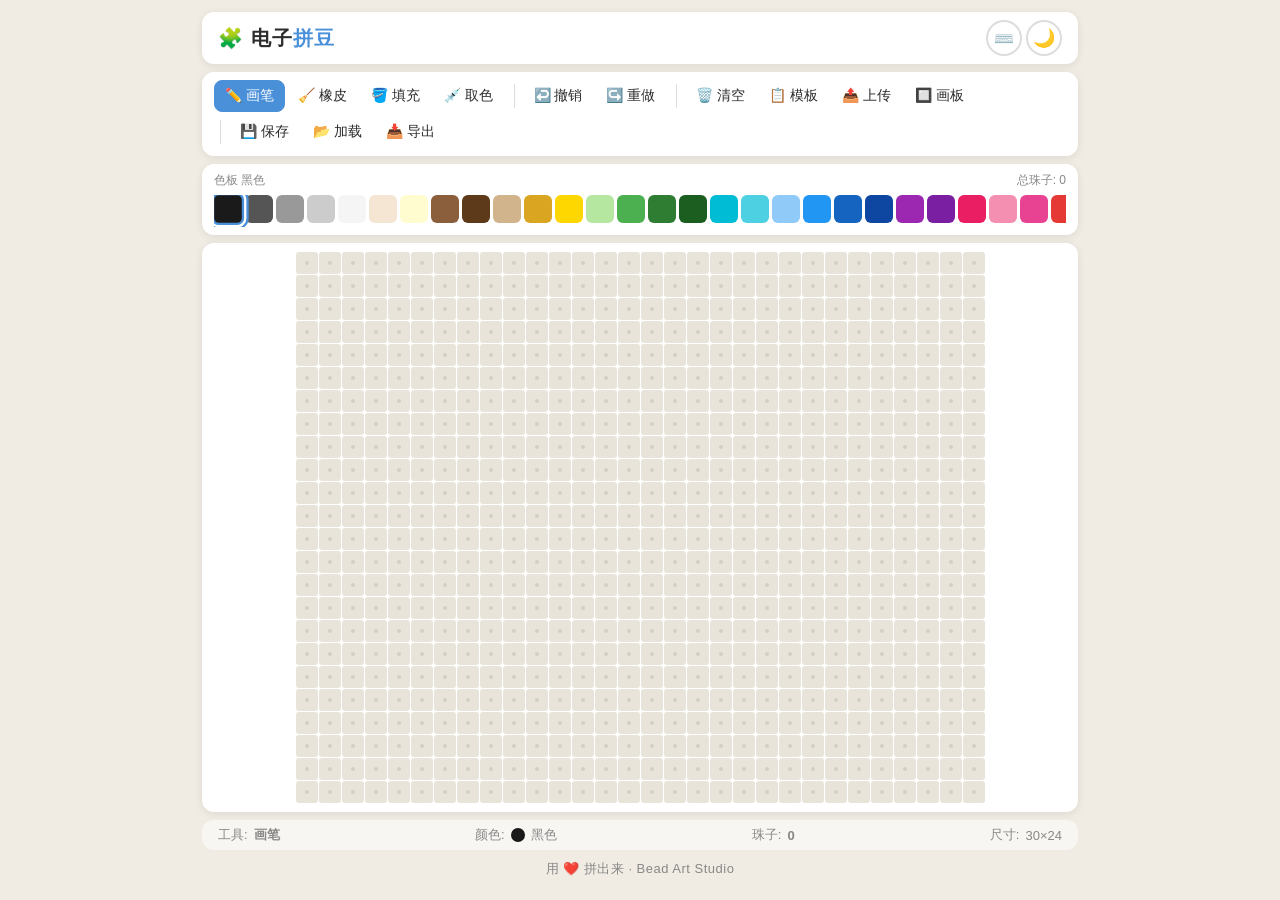
==== commit a5673bd2: "refactor: 模块化重构 bead-game 项目结构" ====
--- a/index.html
+++ b/index.html
@@ -2,7 +2,7 @@
 <html lang="zh-CN">
 <head>
 <meta charset="UTF-8">
-<meta name="viewport" content="width=device-width, initial-scale=1.0, user-scalable=no">
+<meta name="viewport" content="width=device-width, initial-scale=1.0, maximum-scale=1.0, user-scalable=no, viewport-fit=cover">
 <title>电子拼豆 - Bead Art Studio</title>
 <style>
 * { margin: 0; padding: 0; box-sizing: border-box; }
@@ -51,15 +51,20 @@
   transition: background 0.3s, color 0.3s;
   user-select: none;
   -webkit-user-select: none;
+  -webkit-touch-callout: none;
+  overflow: hidden;
+  touch-action: none;
 }
 
 .app-container {
   max-width: 900px;
   margin: 0 auto;
   padding: 12px;
-  min-height: 100vh;
+  height: 100vh;
+  height: 100dvh;
   display: flex;
   flex-direction: column;
+  overflow: hidden;
 }
 
 /* Header */
@@ -115,6 +120,7 @@
   flex-wrap: wrap;
   align-items: center;
   transition: background 0.3s;
+  flex-shrink: 0;
 }
 
 .tool-group {
@@ -161,6 +167,7 @@
   box-shadow: 0 2px 8px var(--shadow);
   margin-bottom: 8px;
   transition: background 0.3s;
+  flex-shrink: 0;
 }
 
 .palette-header {
@@ -254,7 +261,8 @@
   box-shadow: 0 2px 8px var(--shadow);
   margin-bottom: 8px;
   transition: background 0.3s;
-  overflow: auto;
+  overflow: hidden;
+  min-height: 0;
 }
 
 #board {
@@ -271,6 +279,7 @@
   position: relative;
   cursor: pointer;
   transition: transform 0.1s;
+  touch-action: none;
 }
 
 .cell.empty {
@@ -459,6 +468,7 @@
   align-items: center;
   justify-content: center;
   backdrop-filter: blur(4px);
+  padding: 16px;
 }
 
 .modal-overlay.show { display: flex; }
@@ -470,9 +480,11 @@
   min-width: 340px;
   max-width: 90vw;
   max-height: 80vh;
+  max-height: 80dvh;
   box-shadow: 0 20px 60px rgba(0,0,0,0.3);
   transition: background 0.3s;
   overflow-y: auto;
+  -webkit-overflow-scrolling: touch;
 }
 
 .modal h2 {
@@ -561,7 +573,7 @@
 /* Toast */
 .toast {
   position: fixed;
-  bottom: 20px;
+  bottom: 80px;
   left: 50%;
   transform: translateX(-50%) translateY(80px);
   background: var(--panel-bg);
@@ -574,6 +586,15 @@
   opacity: 0;
   transition: all 0.3s;
   z-index: 2000;
+  white-space: nowrap;
+}
+
+@media (max-width: 600px) {
+  .toast {
+    bottom: 60px;
+    font-size: 12px;
+    padding: 8px 16px;
+  }
 }
 
 .toast.show {
@@ -613,20 +634,107 @@
 
 /* Responsive */
 @media (max-width: 600px) {
-  .app-container { padding: 8px; }
+  .app-container { padding: 6px; gap: 6px; }
+  .header { padding: 6px 12px; margin-bottom: 4px; }
   .header h1 { font-size: 16px; }
-  .tool-btn { padding: 5px 7px; font-size: 12px; }
-  .tool-btn .icon { font-size: 14px; }
+  .theme-toggle { width: 32px; height: 32px; font-size: 16px; }
+  
+  /* 移动端工具栏改为两行 */
+  .toolbar {
+    padding: 6px 8px;
+    margin-bottom: 4px;
+    gap: 3px;
+  }
+  .tool-group { gap: 1px; }
+  .tool-group + .tool-group::before { display: none; }
+  .tool-btn {
+    padding: 5px 6px;
+    font-size: 11px;
+    border-radius: 6px;
+  }
+  .tool-btn .icon { font-size: 13px; margin-right: 2px; }
+  
+  /* 色板 */
+  .palette-container { padding: 6px 8px; margin-bottom: 4px; }
+  .palette-header { font-size: 11px; margin-bottom: 4px; }
+  .color-swatch { width: 26px; height: 26px; }
+  .palette-scroll { padding-bottom: 2px; }
+  
+  /* 画板 - 关键优化 */
+  .board-wrapper { padding: 8px; margin-bottom: 4px; }
+  
+  /* 增大格子 - 手机端必须 */
+  .cell {
+    width: 20px;
+    height: 20px;
+    border-radius: 3px;
+  }
+  .cell.empty::after {
+    width: 3px;
+    height: 3px;
+  }
+  .cell.has-bead::after {
+    top: 3px;
+    left: 5px;
+    width: 5px;
+    height: 3px;
+  }
+  
+  /* 状态栏 */
+  .status-bar { padding: 4px 10px; font-size: 11px; flex-wrap: wrap; gap: 3px; }
+  .status-item { gap: 4px; }
+  .status-dot { width: 12px; height: 12px; }
+  
+  /* 模板网格 */
+  .template-grid { grid-template-columns: repeat(2, 1fr); gap: 8px; }
+  .template-card { padding: 8px; }
+  .template-card .name { font-size: 11px; }
+  
+  /* 模态框 */
+  .modal { min-width: 280px; padding: 16px; }
+  .modal h2 { font-size: 16px; }
+  .grid-size-btn { padding: 5px 8px; font-size: 12px; }
+  
+  /* 底部 */
+  .footer { font-size: 11px; padding: 6px; }
+}
+
+/* 超小屏幕 (<360px) */
+@media (max-width: 360px) {
+  .app-container { padding: 4px; gap: 4px; }
+  .header { padding: 4px 8px; }
+  .header h1 { font-size: 14px; }
+  .toolbar { padding: 4px 6px; }
+  .tool-btn { padding: 4px 4px; font-size: 10px; }
+  .tool-btn .icon { font-size: 12px; }
   .color-swatch { width: 24px; height: 24px; }
   .cell { width: 18px; height: 18px; }
-  #board { gap: 1px; }
-  .status-bar { font-size: 11px; }
-  .template-grid { grid-template-columns: repeat(2, 1fr); }
-}
-
-/* Mobile touch adjustments */
+  .status-bar { font-size: 10px; }
+}
+
+/* 平板横屏 */
+@media (min-width: 601px) and (max-width: 1024px) {
+  .cell { width: 20px; height: 20px; }
+}
+
+/* 触摸设备优化 */
 @media (pointer: coarse) {
-  .cell { min-width: 24px; min-height: 24px; }
+  .cell {
+    min-width: 20px;
+    min-height: 20px;
+  }
+  .color-swatch {
+    width: 30px;
+    height: 30px;
+  }
+  .tool-btn {
+    min-height: 36px;
+    padding: 8px 10px;
+  }
+  .theme-toggle {
+    min-width: 40px;
+    min-height: 40px;
+  }
 }
 </style>
 </head>
@@ -666,6 +774,7 @@
     <div class="tool-group">
       <button class="tool-btn" id="clearBtn">🗑️ 清空</button>
       <button class="tool-btn" id="templateBtn">📋 模板</button>
+      <button class="tool-btn" id="uploadTemplateBtn">📤 上传</button>
       <button class="tool-btn" id="gridSizeBtn">🔲 画板</button>
     </div>
     <div class="tool-group">
@@ -750,6 +859,46 @@
     <div class="modal-btns">
       <button class="btn btn-secondary" id="clearCancel">取消</button>
       <button class="btn btn-danger" id="clearConfirm">清空</button>
+    </div>
+  </div>
+</div>
+
+<!-- Upload Template Modal -->
+<div class="modal-overlay" id="uploadTemplateModal">
+  <div class="modal">
+    <h2>📤 上传照片生成模板</h2>
+    <p>选择一张照片，系统将自动转换为拼豆模板。</p>
+    <div style="margin-bottom:16px">
+      <label for="imageUpload" class="btn btn-primary" style="display:inline-block;cursor:pointer">
+        📷 选择图片
+      </label>
+      <input type="file" id="imageUpload" accept="image/*" style="display:none">
+    </div>
+    <div id="uploadPreview" style="display:none;margin-bottom:16px;text-align:center">
+      <img id="previewImg" style="max-width:100%;max-height:200px;border-radius:8px;margin-bottom:8px">
+      <div style="display:flex;gap:8px;justify-content:center;align-items:center;margin-bottom:12px">
+        <label style="font-size:12px;color:var(--text-secondary)">网格大小:</label>
+        <select id="gridSizeSelect" style="padding:4px 8px;border-radius:6px;border:1px solid var(--border)">
+          <option value="15">15×15 小</option>
+          <option value="20" selected>20×20 中</option>
+          <option value="25">25×25 大</option>
+          <option value="30">30×30 特大</option>
+        </select>
+      </div>
+      <div id="processing" style="display:none;padding:12px;background:var(--toolbar-bg);border-radius:8px;margin-bottom:12px">
+        ⏳ 处理中...
+      </div>
+      <div id="templateResult" style="display:none">
+        <div style="font-size:12px;color:var(--text-secondary);margin-bottom:8px">预览:</div>
+        <canvas id="templateCanvas" style="max-width:100%;border-radius:8px;border:1px solid var(--border)"></canvas>
+        <div style="margin-top:12px;display:flex;gap:8px;justify-content:center">
+          <button class="btn btn-secondary" id="cancelUpload">取消</button>
+          <button class="btn btn-primary" id="confirmUpload">使用此模板</button>
+        </div>
+      </div>
+    </div>
+    <div class="modal-btns">
+      <button class="btn btn-secondary" id="uploadCancel">关闭</button>
     </div>
   </div>
 </div>
@@ -1172,6 +1321,18 @@
   const board = document.getElementById('board');
   board.style.gridTemplateColumns = `repeat(${COLS}, 1fr)`;
   board.innerHTML = '';
+  
+  // 计算最优格子大小以适应容器
+  const wrapper = board.parentElement;
+  const maxW = wrapper.clientWidth - 24; // 减去 padding
+  const maxH = wrapper.clientHeight - 24;
+  const cellW = Math.floor(maxW / COLS);
+  const cellH = Math.floor(maxH / ROWS);
+  let cellSize = Math.min(cellW, cellH, 28); // 最大 28px
+  cellSize = Math.max(cellSize, 12); // 最小 12px
+  
+  board.style.width = (cellSize * COLS + (COLS - 1) * 1) + 'px';
+  board.style.height = (cellSize * ROWS + (ROWS - 1) * 1) + 'px';
 
   for (let r = 0; r < ROWS; r++) {
     for (let c = 0; c < COLS; c++) {
@@ -1179,6 +1340,8 @@
       cell.className = 'cell';
       cell.dataset.row = r;
       cell.dataset.col = c;
+      cell.style.width = cellSize + 'px';
+      cell.style.height = cellSize + 'px';
 
       if (grid[r] && grid[r][c]) {
         cell.classList.add('has-bead');
@@ -1209,30 +1372,53 @@
       });
 
       let longPressTimer = null;
+      let longPressFired = false;
+      
       cell.addEventListener('touchstart', (e) => {
         e.preventDefault();
         isTouchDown = true;
+        longPressFired = false;
+        
+        // 立即响应点击
+        if (currentTool !== 'picker') {
+          handleCellAction(r, c);
+        }
+        
+        // 长按切换为橡皮
         longPressTimer = setTimeout(() => {
           handleCellAction(r, c, 'eraser');
+          longPressFired = true;
+          if (navigator.vibrate) navigator.vibrate(50);
           isTouchDown = false;
           longPressTimer = null;
         }, 400);
       }, { passive: false });
 
       cell.addEventListener('touchmove', (e) => {
-        if (longPressTimer) { clearTimeout(longPressTimer); longPressTimer = null; }
+        e.preventDefault();
+        if (longPressTimer) { 
+          clearTimeout(longPressTimer); 
+          longPressTimer = null; 
+        }
+        if (longPressFired) return;
+        
         const touch = e.changedTouches[0];
         const target = document.elementFromPoint(touch.clientX, touch.clientY);
         if (target && target.classList.contains('cell')) {
           const tr = parseInt(target.dataset.row);
           const tc = parseInt(target.dataset.col);
-          if (!isNaN(tr) && !isNaN(tc) && isTouchDown) handleCellAction(tr, tc);
+          if (!isNaN(tr) && !isNaN(tc)) handleCellAction(tr, tc);
         }
       }, { passive: false });
 
       cell.addEventListener('touchend', (e) => {
-        if (longPressTimer) { clearTimeout(longPressTimer); longPressTimer = null; }
+        e.preventDefault();
+        if (longPressTimer) { 
+          clearTimeout(longPressTimer); 
+          longPressTimer = null; 
+        }
         isTouchDown = false;
+        longPressFired = false;
       }, { passive: false });
 
       board.appendChild(cell);
@@ -1604,6 +1790,308 @@
   showToast(`📂 已加载「${item.name}」`);
 }
 
+// ===== UPLOAD TEMPLATE =====
+let currentUploadTemplate = null;
+
+function processImageToTemplate(image, targetGridSize) {
+  try {
+    console.log('🖼️ 开始处理图片:', image.width, 'x', image.height);
+    
+    // 计算目标网格尺寸（保持宽高比）
+    const aspectRatio = image.width / image.height;
+    let cols, rows;
+    
+    if (aspectRatio >= 1) {
+      // 横向图片
+      cols = targetGridSize;
+      rows = Math.round(targetGridSize / aspectRatio);
+    } else {
+      // 纵向图片
+      rows = targetGridSize;
+      cols = Math.round(targetGridSize * aspectRatio);
+    }
+    
+    // 限制最小尺寸
+    cols = Math.max(cols, 5);
+    rows = Math.max(rows, 5);
+    
+    console.log('📐 目标网格:', cols, 'x', rows);
+    
+    // 创建临时 canvas
+    const tempCanvas = document.createElement('canvas');
+    const tempCtx = tempCanvas.getContext('2d', { willReadFrequently: true });
+    tempCanvas.width = cols;
+    tempCanvas.height = rows;
+    
+    // 高质量缩放
+    tempCtx.imageSmoothingEnabled = true;
+    tempCtx.imageSmoothingQuality = 'high';
+    tempCtx.drawImage(image, 0, 0, cols, rows);
+    
+    // 获取像素数据
+    const imageData = tempCtx.getImageData(0, 0, cols * rows, 1);
+    const pixels = imageData.data;
+    
+    // 颜色量化 - 使用 K-Means 简化版（颜色直方图）
+    const colorMap = quantizeColors(pixels, cols, rows, 35);
+    
+    console.log('✅ 图片处理完成，网格:', cols, 'x', rows);
+    return { grid: colorMap, cols, rows };
+  } catch (error) {
+    console.error('❌ 图片处理失败:', error);
+    throw error;
+  }
+}
+
+function quantizeColors(pixels, cols, rows, numColors) {
+  // 收集所有像素颜色
+  const colorCounts = {};
+  let totalPixels = 0;
+  
+  for (let i = 0; i < pixels.length; i += 4) {
+    const r = pixels[i];
+    const g = pixels[i + 1];
+    const b = pixels[i + 2];
+    const a = pixels[i + 3];
+    
+    // 跳过透明像素
+    if (a < 128) continue;
+    
+    // 四舍五入到最近的调色板颜色
+    const hex = rgbToHex(r, g, b);
+    colorCounts[hex] = (colorCounts[hex] || 0) + 1;
+    totalPixels++;
+  }
+  
+  // 转换为网格数据
+  const grid = [];
+  let pixelIndex = 0;
+  
+  for (let y = 0; y < rows; y++) {
+    for (let x = 0; x < cols; x++) {
+      const idx = pixelIndex * 4;
+      const r = pixels[idx];
+      const g = pixels[idx + 1];
+      const b = pixels[idx + 2];
+      const a = pixels[idx + 3];
+      
+      if (a < 128) {
+        grid.push(null);
+      } else {
+        // 找到最接近的调色板颜色
+        const closestColor = findClosestColor(r, g, b);
+        grid.push(closestColor);
+      }
+      pixelIndex++;
+    }
+  }
+  
+  return grid;
+}
+
+function findClosestColor(r, g, b) {
+  let minDistance = Infinity;
+  let closestColor = COLORS[0].hex;
+  
+  for (const color of COLORS) {
+    const cr = parseInt(color.hex.slice(1, 3), 16);
+    const cg = parseInt(color.hex.slice(3, 5), 16);
+    const cb = parseInt(color.hex.slice(5, 7), 16);
+    
+    // 使用加权距离（人眼对绿色更敏感）
+    const dr = r - cr;
+    const dg = g - cg;
+    const db = b - cb;
+    
+    const distance = Math.sqrt(2 * dr * dr + 4 * dg * dg + 3 * db * db);
+    
+    if (distance < minDistance) {
+      minDistance = distance;
+      closestColor = color.hex;
+    }
+  }
+  
+  return closestColor;
+}
+
+function rgbToHex(r, g, b) {
+  return '#' + [r, g, b].map(x => {
+    const hex = Math.max(0, Math.min(255, x)).toString(16);
+    return hex.length === 1 ? '0' + hex : hex;
+  }).join('');
+}
+
+function handleImageUpload(event) {
+  const file = event.target.files[0];
+  if (!file) {
+    console.log('没有选择文件');
+    return;
+  }
+  
+  console.log('选择的文件:', file.name, '类型:', file.type);
+  
+  // 检查文件类型
+  if (!file.type.startsWith('image/')) {
+    showToast('❌ 请选择图片文件');
+    return;
+  }
+  
+  const reader = new FileReader();
+  reader.onload = function(e) {
+    console.log('文件读取完成');
+    const img = new Image();
+    img.onload = function() {
+      console.log('图片加载完成，尺寸:', img.width, 'x', img.height);
+      
+      // Show preview
+      document.getElementById('previewImg').src = e.target.result;
+      document.getElementById('uploadPreview').style.display = 'block';
+      document.getElementById('processing').style.display = 'block';
+      document.getElementById('templateResult').style.display = 'none';
+      
+      // Process image asynchronously
+      setTimeout(() => {
+        try {
+          const gridSize = parseInt(document.getElementById('gridSizeSelect').value);
+          const result = processImageToTemplate(img, gridSize);
+          
+          if (!result || result.grid.length === 0) {
+            showToast('❌ 图片处理失败');
+            document.getElementById('processing').style.display = 'none';
+            return;
+          }
+          
+          // Create template object
+          const template = {
+            name: '📤 自定义模板',
+            cols: result.cols,
+            rows: result.rows,
+            data: result.grid
+          };
+          
+          // Store for later use
+          currentUploadTemplate = template;
+          
+          // Display preview
+          displayTemplatePreview(template);
+          
+          // Hide processing, show result
+          document.getElementById('processing').style.display = 'none';
+          document.getElementById('templateResult').style.display = 'block';
+          
+          showToast('✅ 图片处理完成！');
+        } catch (error) {
+          console.error('处理过程出错:', error);
+          showToast('❌ 处理出错: ' + error.message);
+          document.getElementById('processing').style.display = 'none';
+        }
+      }, 100);
+    };
+    img.onerror = function() {
+      console.error('图片加载失败');
+      showToast('❌ 图片加载失败');
+    };
+    img.src = e.target.result;
+  };
+  reader.onerror = function() {
+    console.error('文件读取失败');
+    showToast('❌ 文件读取失败');
+  };
+  reader.readAsDataURL(file);
+}
+
+function displayTemplatePreview(template) {
+  try {
+    const canvas = document.getElementById('templateCanvas');
+    if (!canvas) {
+      console.error('找不到 templateCanvas 元素');
+      return;
+    }
+    const ctx = canvas.getContext('2d');
+    if (!ctx) {
+      console.error('无法获取 canvas 上下文');
+      return;
+    }
+    
+    const cellSize = Math.min(20, Math.floor(300 / Math.max(template.cols, template.rows)));
+    
+    canvas.width = template.cols * cellSize;
+    canvas.height = template.rows * cellSize;
+    
+    // Fill background
+    ctx.fillStyle = isDark ? '#1a1a2e' : '#e8e4da';
+    ctx.fillRect(0, 0, canvas.width, canvas.height);
+    
+    // Draw beads
+    let drawnCount = 0;
+    for (let i = 0; i < template.data.length; i++) {
+      const color = template.data[i];
+      if (!color) continue; // 跳过空像素
+      
+      const x = (i % template.cols) * cellSize;
+      const y = Math.floor(i / template.cols) * cellSize;
+      
+      ctx.fillStyle = color;
+      ctx.beginPath();
+      ctx.arc(x + cellSize/2, y + cellSize/2, cellSize * 0.4, 0, Math.PI * 2);
+      ctx.fill();
+      drawnCount++;
+    }
+    
+    console.log('预览绘制完成，绘制了', drawnCount, '个珠子');
+  } catch (error) {
+    console.error('预览绘制失败:', error);
+    showToast('❌ 预览绘制失败');
+  }
+}
+
+function confirmUploadTemplate() {
+  try {
+    if (!currentUploadTemplate) {
+      showToast('⚠️ 请先上传图片');
+      return;
+    }
+    
+    // Apply template to grid
+    const { cols, rows, data } = currentUploadTemplate;
+    
+    console.log('应用模板，网格大小:', cols, 'x', rows, '珠子数量:', data.filter(c => c).length);
+    
+    // Resize grid if needed
+    if (cols !== COLS || rows !== ROWS) {
+      resizeGrid(cols, rows);
+    }
+    
+    // Fill the grid
+    initGrid();
+    let filledCount = 0;
+    for (let i = 0; i < data.length; i++) {
+      const color = data[i];
+      if (!color) continue; // 跳过空像素
+      
+      const row = Math.floor(i / cols);
+      const col = i % cols;
+      if (row < ROWS && col < COLS) {
+        grid[row][col] = color;
+        filledCount++;
+      }
+    }
+    
+    console.log('已填充', filledCount, '个格子');
+    
+    saveState();
+    renderBoard();
+    updateStats();
+    
+    // Close modal
+    closeModals();
+    showToast('✅ 模板已应用！');
+  } catch (error) {
+    console.error('应用模板失败:', error);
+    showToast('❌ 应用模板失败: ' + error.message);
+  }
+}
+
 // ===== MODALS =====
 function closeModals() {
   document.querySelectorAll('.modal-overlay').forEach(m => m.classList.remove('show'));
@@ -1642,6 +2130,22 @@
 
 // ===== EVENT LISTENERS =====
 document.addEventListener('DOMContentLoaded', () => {
+  // 防止双击缩放
+  let lastTouchEnd = 0;
+  document.addEventListener('touchend', (e) => {
+    const now = Date.now();
+    if (now - lastTouchEnd <= 300) {
+      e.preventDefault();
+    }
+    lastTouchEnd = now;
+  }, { passive: false });
+    
+  // 防止弹性滚动
+  document.body.addEventListener('touchmove', (e) => {
+    if (e.target.closest('.modal') || e.target.closest('.palette-scroll') || e.target.closest('.saved-list')) return;
+    e.preventDefault();
+  }, { passive: false });
+    
   // Theme
   applyTheme();
   document.getElementById('themeToggle').addEventListener('click', () => {
@@ -1699,6 +2203,18 @@
   // Template
   document.getElementById('templateBtn').addEventListener('click', openTemplateModal);
   document.getElementById('templateCancel').addEventListener('click', closeModals);
+  
+  // Upload template
+  document.getElementById('uploadTemplateBtn').addEventListener('click', () => {
+    document.getElementById('uploadTemplateModal').classList.add('show');
+  });
+  document.getElementById('uploadCancel').addEventListener('click', closeModals);
+  document.getElementById('imageUpload').addEventListener('change', handleImageUpload);
+  document.getElementById('cancelUpload').addEventListener('click', () => {
+    document.getElementById('uploadPreview').style.display = 'none';
+    document.getElementById('imageUpload').value = '';
+  });
+  document.getElementById('confirmUpload').addEventListener('click', confirmUploadTemplate);
 
   // Grid size
   document.getElementById('gridSizeBtn').addEventListener('click', () => {
@@ -1767,12 +2283,21 @@
   // Check for auto-save on load (delay to not conflict with init)
   setTimeout(checkAutoSave, 500);
 
-  // Resize handler
+  // Resize handler - 防抖重绘
   let resizeTimer;
   window.addEventListener('resize', () => {
     clearTimeout(resizeTimer);
-    resizeTimer = setTimeout(renderBoard, 100);
+    resizeTimer = setTimeout(() => renderBoard(), 150);
   });
+  
+  // 窗口大小变化时也重绘
+  if (window.ResizeObserver) {
+    const ro = new ResizeObserver(() => {
+      clearTimeout(resizeTimer);
+      resizeTimer = setTimeout(() => renderBoard(), 150);
+    });
+    ro.observe(document.querySelector('.board-wrapper'));
+  }
 
   // Save on page unload
   window.addEventListener('beforeunload', autoSave);
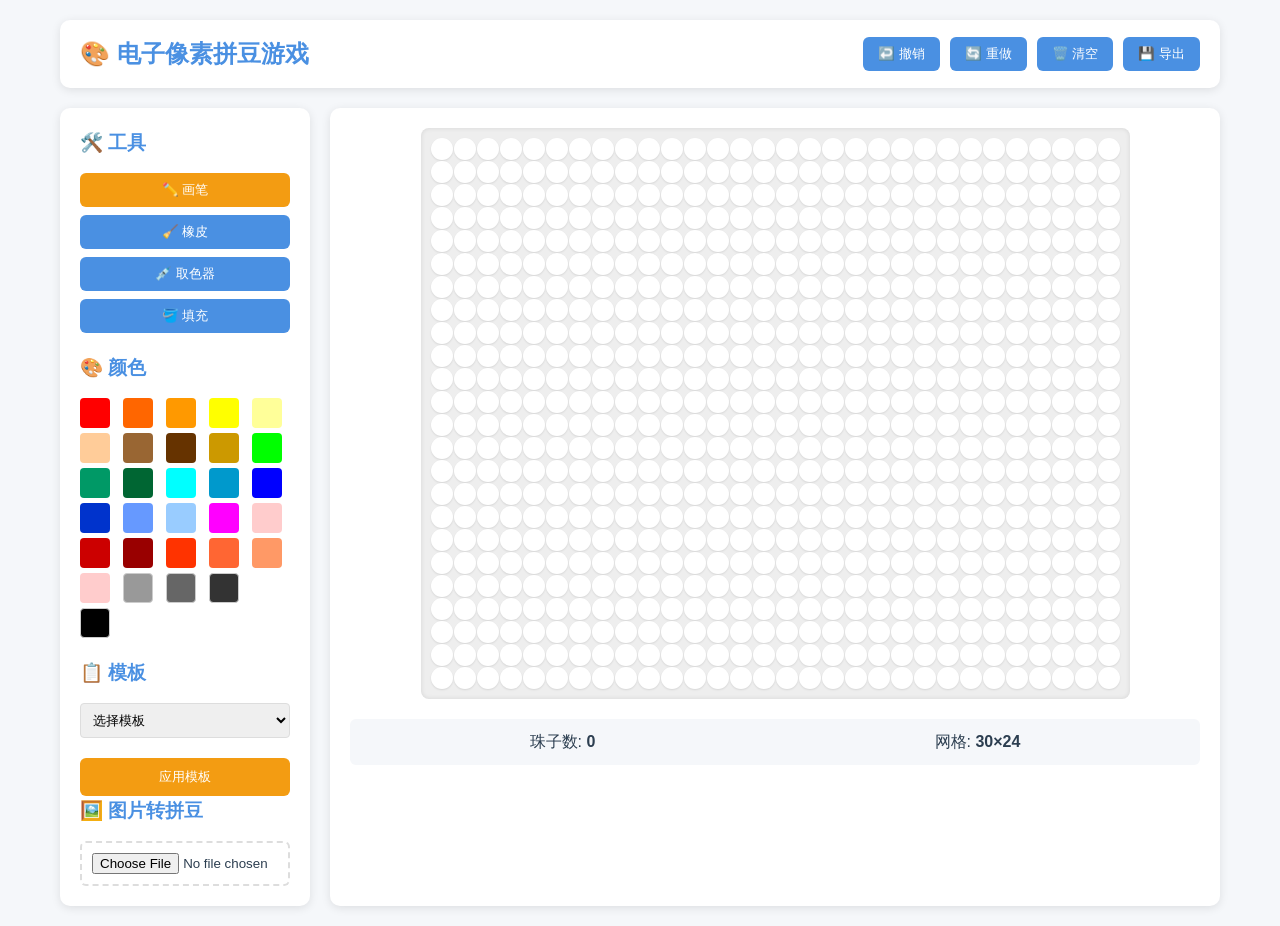
==== commit 60992e72: "refactor: 模块化重构 bead-game 项目结构" ====
--- a/index.html
+++ b/index.html
@@ -1,2307 +1,68 @@
 <!DOCTYPE html>
 <html lang="zh-CN">
 <head>
-<meta charset="UTF-8">
-<meta name="viewport" content="width=device-width, initial-scale=1.0, maximum-scale=1.0, user-scalable=no, viewport-fit=cover">
-<title>电子拼豆 - Bead Art Studio</title>
-<style>
-* { margin: 0; padding: 0; box-sizing: border-box; }
-
-:root {
-  --bg: #f0ebe3;
-  --panel-bg: #ffffff;
-  --board-bg: #e8e4da;
-  --board-dot: #d4cfc4;
-  --text: #2c2c2c;
-  --text-secondary: #888;
-  --border: #ddd;
-  --shadow: rgba(0,0,0,0.08);
-  --toolbar-bg: #f8f6f2;
-  --btn-hover: #e8e4da;
-  --btn-active: #d4cfc4;
-  --accent: #4a90d9;
-  --accent-hover: #357abd;
-  --grid-line: transparent;
-  --status-bg: #f8f6f2;
-}
-
-[data-theme="dark"] {
-  --bg: #1a1a2e;
-  --panel-bg: #16213e;
-  --board-bg: #1a1a2e;
-  --board-dot: #2a2a4a;
-  --text: #e8e8e8;
-  --text-secondary: #999;
-  --border: #333;
-  --shadow: rgba(0,0,0,0.3);
-  --toolbar-bg: #0f3460;
-  --btn-hover: #1a1a4e;
-  --btn-active: #2a2a5e;
-  --accent: #e94560;
-  --accent-hover: #ff6b81;
-  --grid-line: #2a2a4a;
-  --status-bg: #0f3460;
-}
-
-html, body {
-  height: 100%;
-  font-family: -apple-system, BlinkMacSystemFont, 'Segoe UI', Roboto, sans-serif;
-  background: var(--bg);
-  color: var(--text);
-  transition: background 0.3s, color 0.3s;
-  user-select: none;
-  -webkit-user-select: none;
-  -webkit-touch-callout: none;
-  overflow: hidden;
-  touch-action: none;
-}
-
-.app-container {
-  max-width: 900px;
-  margin: 0 auto;
-  padding: 12px;
-  height: 100vh;
-  height: 100dvh;
-  display: flex;
-  flex-direction: column;
-  overflow: hidden;
-}
-
-/* Header */
-.header {
-  display: flex;
-  align-items: center;
-  justify-content: space-between;
-  padding: 8px 16px;
-  background: var(--panel-bg);
-  border-radius: 12px;
-  box-shadow: 0 2px 8px var(--shadow);
-  margin-bottom: 8px;
-  transition: background 0.3s;
-}
-
-.header h1 {
-  font-size: 20px;
-  font-weight: 700;
-  letter-spacing: 1px;
-}
-
-.header h1 span { color: var(--accent); }
-
-.theme-toggle {
-  background: none;
-  border: 2px solid var(--border);
-  border-radius: 50%;
-  width: 36px;
-  height: 36px;
-  font-size: 18px;
-  cursor: pointer;
-  display: flex;
-  align-items: center;
-  justify-content: center;
-  transition: all 0.2s;
-  color: var(--text);
-}
-
-.theme-toggle:hover {
-  border-color: var(--accent);
-  transform: scale(1.1);
-}
-
-/* Toolbar */
-.toolbar {
-  display: flex;
-  gap: 4px;
-  padding: 8px 12px;
-  background: var(--panel-bg);
-  border-radius: 12px;
-  box-shadow: 0 2px 8px var(--shadow);
-  margin-bottom: 8px;
-  flex-wrap: wrap;
-  align-items: center;
-  transition: background 0.3s;
-  flex-shrink: 0;
-}
-
-.tool-group {
-  display: flex;
-  gap: 2px;
-  align-items: center;
-}
-
-.tool-group + .tool-group::before {
-  content: '';
-  width: 1px;
-  height: 24px;
-  background: var(--border);
-  margin: 0 6px;
-}
-
-.tool-btn {
-  padding: 6px 10px;
-  border: 1px solid transparent;
-  border-radius: 8px;
-  background: transparent;
-  color: var(--text);
-  font-size: 14px;
-  cursor: pointer;
-  transition: all 0.15s;
-  font-weight: 500;
-  white-space: nowrap;
-}
-
-.tool-btn:hover { background: var(--btn-hover); }
-.tool-btn.active {
-  background: var(--accent);
-  color: #fff;
-  border-color: var(--accent);
-}
-
-.tool-btn .icon { font-size: 16px; margin-right: 3px; }
-
-/* Color Palette */
-.palette-container {
-  padding: 8px 12px;
-  background: var(--panel-bg);
-  border-radius: 12px;
-  box-shadow: 0 2px 8px var(--shadow);
-  margin-bottom: 8px;
-  transition: background 0.3s;
-  flex-shrink: 0;
-}
-
-.palette-header {
-  display: flex;
-  justify-content: space-between;
-  align-items: center;
-  margin-bottom: 6px;
-  font-size: 12px;
-  color: var(--text-secondary);
-}
-
-.palette-scroll {
-  overflow-x: auto;
-  padding-bottom: 4px;
-  -webkit-overflow-scrolling: touch;
-}
-
-.palette-scroll::-webkit-scrollbar { height: 4px; }
-.palette-scroll::-webkit-scrollbar-thumb { background: var(--border); border-radius: 4px; }
-
-.palette {
-  display: flex;
-  gap: 3px;
-  min-width: max-content;
-}
-
-.color-swatch {
-  width: 28px;
-  height: 28px;
-  border-radius: 6px;
-  border: 2px solid transparent;
-  cursor: pointer;
-  transition: transform 0.15s, border-color 0.15s;
-  flex-shrink: 0;
-  position: relative;
-}
-
-.color-swatch:hover { transform: scale(1.15); z-index: 2; }
-.color-swatch.active { border-color: var(--accent); transform: scale(1.15); z-index: 1; box-shadow: 0 0 0 2px var(--panel-bg), 0 0 0 4px var(--accent); }
-
-.color-badge {
-  position: absolute;
-  top: -6px;
-  right: -6px;
-  background: var(--accent);
-  color: #fff;
-  font-size: 9px;
-  font-weight: 700;
-  min-width: 16px;
-  height: 16px;
-  border-radius: 8px;
-  display: flex;
-  align-items: center;
-  justify-content: center;
-  padding: 0 4px;
-  box-shadow: 0 1px 3px rgba(0,0,0,0.3);
-  pointer-events: none;
-  display: none;
-}
-
-.color-badge.show { display: flex; }
-
-.color-swatch .color-label {
-  position: absolute;
-  bottom: -18px;
-  left: 50%;
-  transform: translateX(-50%);
-  font-size: 9px;
-  white-space: nowrap;
-  opacity: 0;
-  pointer-events: none;
-  transition: opacity 0.2s;
-  background: var(--panel-bg);
-  padding: 1px 4px;
-  border-radius: 3px;
-  box-shadow: 0 1px 4px var(--shadow);
-  color: var(--text);
-  z-index: 10;
-}
-.color-swatch:hover .color-label { opacity: 1; }
-
-/* Board */
-.board-wrapper {
-  flex: 1;
-  display: flex;
-  align-items: center;
-  justify-content: center;
-  padding: 12px;
-  background: var(--panel-bg);
-  border-radius: 12px;
-  box-shadow: 0 2px 8px var(--shadow);
-  margin-bottom: 8px;
-  transition: background 0.3s;
-  overflow: hidden;
-  min-height: 0;
-}
-
-#board {
-  display: grid;
-  gap: 1px;
-  touch-action: manipulation;
-  position: relative;
-}
-
-.cell {
-  width: 22px;
-  height: 22px;
-  border-radius: 3px;
-  position: relative;
-  cursor: pointer;
-  transition: transform 0.1s;
-  touch-action: none;
-}
-
-.cell.empty {
-  background: var(--board-bg);
-}
-
-.cell.empty::after {
-  content: '';
-  position: absolute;
-  top: 50%;
-  left: 50%;
-  width: 4px;
-  height: 4px;
-  background: var(--board-dot);
-  border-radius: 50%;
-  transform: translate(-50%, -50%);
-}
-
-.cell.has-bead {
-  border-radius: 50%;
-  box-shadow: inset 0 -2px 3px rgba(0,0,0,0.2), inset 0 2px 3px rgba(255,255,255,0.3);
-  transform: scale(0.92);
-}
-
-.cell.has-bead:hover {
-  transform: scale(1.0);
-  z-index: 2;
-}
-
-.cell.has-bead::after {
-  content: '';
-  position: absolute;
-  top: 4px;
-  left: 6px;
-  width: 6px;
-  height: 4px;
-  background: rgba(255,255,255,0.35);
-  border-radius: 50%;
-  transform: rotate(-20deg);
-}
-
-/* Status bar */
-.status-bar {
-  display: flex;
-  justify-content: space-between;
-  align-items: center;
-  padding: 6px 16px;
-  background: var(--status-bg);
-  border-radius: 12px;
-  font-size: 13px;
-  color: var(--text-secondary);
-  transition: background 0.3s;
-  flex-wrap: wrap;
-  gap: 4px;
-}
-
-.status-item {
-  display: flex;
-  align-items: center;
-  gap: 6px;
-}
-
-.status-dot {
-  width: 14px;
-  height: 14px;
-  border-radius: 50%;
-  border: 1px solid rgba(0,0,0,0.15);
-  display: inline-block;
-}
-
-/* Footer */
-.footer {
-  text-align: center;
-  padding: 10px;
-  font-size: 13px;
-  color: var(--text-secondary);
-  letter-spacing: 0.5px;
-}
-
-/* Template grid */
-.template-grid {
-  display: grid;
-  grid-template-columns: repeat(3, 1fr);
-  gap: 10px;
-  margin-bottom: 16px;
-}
-
-.template-card {
-  background: var(--toolbar-bg);
-  border-radius: 10px;
-  padding: 10px;
-  cursor: pointer;
-  transition: all 0.15s;
-  text-align: center;
-  border: 2px solid transparent;
-}
-
-.template-card:hover {
-  border-color: var(--accent);
-  transform: translateY(-2px);
-  box-shadow: 0 4px 12px var(--shadow);
-}
-
-.template-card .preview {
-  width: 100%;
-  aspect-ratio: 5/4;
-  border-radius: 6px;
-  margin-bottom: 6px;
-  overflow: hidden;
-  display: grid;
-  gap: 0;
-}
-
-.template-card .preview-cell {
-  border-radius: 50%;
-}
-
-.template-card .name {
-  font-size: 12px;
-  font-weight: 600;
-}
-
-/* Grid size buttons */
-.grid-size-btn {
-  padding: 6px 12px;
-  border: 2px solid var(--border);
-  border-radius: 8px;
-  background: transparent;
-  color: var(--text);
-  font-size: 13px;
-  cursor: pointer;
-  transition: all 0.15s;
-  font-weight: 500;
-}
-
-.grid-size-btn:hover { border-color: var(--accent); }
-.grid-size-btn.active {
-  border-color: var(--accent);
-  background: var(--accent);
-  color: #fff;
-}
-
-/* Shortcut table */
-.shortcut-table {
-  width: 100%;
-  border-collapse: collapse;
-  margin-bottom: 16px;
-}
-
-.shortcut-table td {
-  padding: 6px 12px;
-  font-size: 14px;
-}
-
-.shortcut-table td:first-child {
-  font-weight: 700;
-  white-space: nowrap;
-}
-
-.shortcut-table tr:nth-child(even) td {
-  background: var(--toolbar-bg);
-}
-
-.shortcut-table td:last-child {
-  text-align: right;
-  color: var(--text-secondary);
-}
-
-kbd {
-  background: var(--toolbar-bg);
-  border: 1px solid var(--border);
-  border-radius: 4px;
-  padding: 2px 6px;
-  font-size: 12px;
-  font-family: inherit;
-  box-shadow: 0 1px 2px var(--shadow);
-}
-
-/* Modal Overlay */
-.modal-overlay {
-  display: none;
-  position: fixed;
-  top: 0; left: 0; right: 0; bottom: 0;
-  background: rgba(0,0,0,0.5);
-  z-index: 1000;
-  align-items: center;
-  justify-content: center;
-  backdrop-filter: blur(4px);
-  padding: 16px;
-}
-
-.modal-overlay.show { display: flex; }
-
-.modal {
-  background: var(--panel-bg);
-  border-radius: 16px;
-  padding: 24px;
-  min-width: 340px;
-  max-width: 90vw;
-  max-height: 80vh;
-  max-height: 80dvh;
-  box-shadow: 0 20px 60px rgba(0,0,0,0.3);
-  transition: background 0.3s;
-  overflow-y: auto;
-  -webkit-overflow-scrolling: touch;
-}
-
-.modal h2 {
-  font-size: 18px;
-  margin-bottom: 16px;
-}
-
-.modal p { margin-bottom: 16px; color: var(--text-secondary); }
-
-.modal-btns {
-  display: flex;
-  gap: 8px;
-  justify-content: flex-end;
-}
-
-.btn {
-  padding: 8px 20px;
-  border: none;
-  border-radius: 8px;
-  font-size: 14px;
-  font-weight: 600;
-  cursor: pointer;
-  transition: all 0.15s;
-}
-
-.btn-primary { background: var(--accent); color: #fff; }
-.btn-primary:hover { background: var(--accent-hover); }
-.btn-secondary { background: var(--btn-hover); color: var(--text); }
-.btn-secondary:hover { background: var(--btn-active); }
-.btn-danger { background: #e74c3c; color: #fff; }
-.btn-danger:hover { background: #c0392b; }
-
-/* Saved designs list */
-.saved-list {
-  max-height: 200px;
-  overflow-y: auto;
-  margin-bottom: 16px;
-}
-
-.saved-item {
-  display: flex;
-  justify-content: space-between;
-  align-items: center;
-  padding: 8px 12px;
-  border-radius: 8px;
-  margin-bottom: 4px;
-  background: var(--toolbar-bg);
-  transition: background 0.15s;
-}
-
-.saved-item:hover { background: var(--btn-hover); }
-
-.saved-item .name { font-weight: 500; font-size: 14px; }
-.saved-item .info { font-size: 11px; color: var(--text-secondary); }
-
-.saved-item .actions { display: flex; gap: 4px; }
-
-.saved-item .actions button {
-  padding: 4px 8px;
-  border: none;
-  border-radius: 4px;
-  cursor: pointer;
-  font-size: 12px;
-}
-
-.save-input {
-  display: flex;
-  gap: 8px;
-  margin-bottom: 16px;
-}
-
-.save-input input {
-  flex: 1;
-  padding: 8px 12px;
-  border: 2px solid var(--border);
-  border-radius: 8px;
-  background: var(--toolbar-bg);
-  color: var(--text);
-  font-size: 14px;
-  outline: none;
-  transition: border-color 0.2s;
-}
-
-.save-input input:focus { border-color: var(--accent); }
-
-/* Toast */
-.toast {
-  position: fixed;
-  bottom: 80px;
-  left: 50%;
-  transform: translateX(-50%) translateY(80px);
-  background: var(--panel-bg);
-  color: var(--text);
-  padding: 10px 24px;
-  border-radius: 10px;
-  box-shadow: 0 4px 20px var(--shadow);
-  font-size: 14px;
-  font-weight: 500;
-  opacity: 0;
-  transition: all 0.3s;
-  z-index: 2000;
-  white-space: nowrap;
-}
-
-@media (max-width: 600px) {
-  .toast {
-    bottom: 60px;
-    font-size: 12px;
-    padding: 8px 16px;
-  }
-}
-
-.toast.show {
-  opacity: 1;
-  transform: translateX(-50%) translateY(0);
-}
-
-/* Restore bar */
-.restore-bar {
-  display: none;
-  padding: 10px 16px;
-  background: var(--accent);
-  color: #fff;
-  border-radius: 12px;
-  margin-bottom: 8px;
-  font-size: 13px;
-  align-items: center;
-  justify-content: space-between;
-}
-
-.restore-bar.show { display: flex; }
-
-.restore-bar button {
-  background: rgba(255,255,255,0.2);
-  border: 1px solid rgba(255,255,255,0.3);
-  color: #fff;
-  padding: 4px 14px;
-  border-radius: 6px;
-  cursor: pointer;
-  font-size: 12px;
-  font-weight: 600;
-  transition: background 0.15s;
-  margin-left: 8px;
-}
-
-.restore-bar button:hover { background: rgba(255,255,255,0.35); }
-
-/* Responsive */
-@media (max-width: 600px) {
-  .app-container { padding: 6px; gap: 6px; }
-  .header { padding: 6px 12px; margin-bottom: 4px; }
-  .header h1 { font-size: 16px; }
-  .theme-toggle { width: 32px; height: 32px; font-size: 16px; }
-  
-  /* 移动端工具栏改为两行 */
-  .toolbar {
-    padding: 6px 8px;
-    margin-bottom: 4px;
-    gap: 3px;
-  }
-  .tool-group { gap: 1px; }
-  .tool-group + .tool-group::before { display: none; }
-  .tool-btn {
-    padding: 5px 6px;
-    font-size: 11px;
-    border-radius: 6px;
-  }
-  .tool-btn .icon { font-size: 13px; margin-right: 2px; }
-  
-  /* 色板 */
-  .palette-container { padding: 6px 8px; margin-bottom: 4px; }
-  .palette-header { font-size: 11px; margin-bottom: 4px; }
-  .color-swatch { width: 26px; height: 26px; }
-  .palette-scroll { padding-bottom: 2px; }
-  
-  /* 画板 - 关键优化 */
-  .board-wrapper { padding: 8px; margin-bottom: 4px; }
-  
-  /* 增大格子 - 手机端必须 */
-  .cell {
-    width: 20px;
-    height: 20px;
-    border-radius: 3px;
-  }
-  .cell.empty::after {
-    width: 3px;
-    height: 3px;
-  }
-  .cell.has-bead::after {
-    top: 3px;
-    left: 5px;
-    width: 5px;
-    height: 3px;
-  }
-  
-  /* 状态栏 */
-  .status-bar { padding: 4px 10px; font-size: 11px; flex-wrap: wrap; gap: 3px; }
-  .status-item { gap: 4px; }
-  .status-dot { width: 12px; height: 12px; }
-  
-  /* 模板网格 */
-  .template-grid { grid-template-columns: repeat(2, 1fr); gap: 8px; }
-  .template-card { padding: 8px; }
-  .template-card .name { font-size: 11px; }
-  
-  /* 模态框 */
-  .modal { min-width: 280px; padding: 16px; }
-  .modal h2 { font-size: 16px; }
-  .grid-size-btn { padding: 5px 8px; font-size: 12px; }
-  
-  /* 底部 */
-  .footer { font-size: 11px; padding: 6px; }
-}
-
-/* 超小屏幕 (<360px) */
-@media (max-width: 360px) {
-  .app-container { padding: 4px; gap: 4px; }
-  .header { padding: 4px 8px; }
-  .header h1 { font-size: 14px; }
-  .toolbar { padding: 4px 6px; }
-  .tool-btn { padding: 4px 4px; font-size: 10px; }
-  .tool-btn .icon { font-size: 12px; }
-  .color-swatch { width: 24px; height: 24px; }
-  .cell { width: 18px; height: 18px; }
-  .status-bar { font-size: 10px; }
-}
-
-/* 平板横屏 */
-@media (min-width: 601px) and (max-width: 1024px) {
-  .cell { width: 20px; height: 20px; }
-}
-
-/* 触摸设备优化 */
-@media (pointer: coarse) {
-  .cell {
-    min-width: 20px;
-    min-height: 20px;
-  }
-  .color-swatch {
-    width: 30px;
-    height: 30px;
-  }
-  .tool-btn {
-    min-height: 36px;
-    padding: 8px 10px;
-  }
-  .theme-toggle {
-    min-width: 40px;
-    min-height: 40px;
-  }
-}
-</style>
+  <meta charset="UTF-8">
+  <meta name="viewport" content="width=device-width, initial-scale=1.0">
+  <title>电子像素拼豆游戏</title>
+  <link rel="stylesheet" href="css/style.css">
 </head>
 <body>
-
-<div class="app-container">
-  <!-- Header -->
-  <div class="header">
-    <h1>🧩 电子<span>拼豆</span></h1>
-    <div style="display:flex;gap:4px">
-      <button class="theme-toggle" id="shortcutBtn" title="快捷键" style="font-size:16px">⌨️</button>
-      <button class="theme-toggle" id="themeToggle" title="切换主题">🌙</button>
-    </div>
-  </div>
-
-  <!-- Restore bar -->
-  <div class="restore-bar" id="restoreBar">
-    <span>💾 检测到上次未保存的设计，要恢复吗？</span>
-    <div>
-      <button id="restoreYes">恢复</button>
-      <button id="restoreNo">不要</button>
-    </div>
-  </div>
-
-  <!-- Toolbar -->
-  <div class="toolbar" id="toolbar">
-    <div class="tool-group">
-      <button class="tool-btn active" data-tool="pen">✏️ 画笔</button>
-      <button class="tool-btn" data-tool="eraser">🧹 橡皮</button>
-      <button class="tool-btn" data-tool="fill">🪣 填充</button>
-      <button class="tool-btn" data-tool="picker">💉 取色</button>
-    </div>
-    <div class="tool-group">
-      <button class="tool-btn" id="undoBtn">↩️ 撤销</button>
-      <button class="tool-btn" id="redoBtn">↪️ 重做</button>
-    </div>
-    <div class="tool-group">
-      <button class="tool-btn" id="clearBtn">🗑️ 清空</button>
-      <button class="tool-btn" id="templateBtn">📋 模板</button>
-      <button class="tool-btn" id="uploadTemplateBtn">📤 上传</button>
-      <button class="tool-btn" id="gridSizeBtn">🔲 画板</button>
-    </div>
-    <div class="tool-group">
-      <button class="tool-btn" id="saveBtn">💾 保存</button>
-      <button class="tool-btn" id="loadBtn">📂 加载</button>
-      <button class="tool-btn" id="exportBtn">📥 导出</button>
-    </div>
-  </div>
-
-  <!-- Color Palette -->
-  <div class="palette-container">
-    <div class="palette-header">
-      <span>色板 <span id="colorName">—</span></span>
-      <span id="beadCount">总珠子: 0</span>
-    </div>
-    <div class="palette-scroll">
-      <div class="palette" id="palette"></div>
-    </div>
-  </div>
-
-  <!-- Board -->
-  <div class="board-wrapper">
-    <div id="board"></div>
-  </div>
-
-  <!-- Status Bar -->
-  <div class="status-bar">
-    <span class="status-item">
-      工具: <strong id="statusTool">画笔</strong>
-    </span>
-    <span class="status-item">
-      颜色: <span class="status-dot" id="statusDot"></span>
-      <span id="statusColor">—</span>
-    </span>
-    <span class="status-item">
-      珠子: <strong id="statusCount">0</strong>
-    </span>
-    <span class="status-item">
-      尺寸: <span id="statusSize">30×24</span>
-    </span>
-  </div>
-
-  <!-- Footer -->
-  <div class="footer">用 ❤️ 拼出来 · Bead Art Studio</div>
-</div>
-
-<!-- Toast -->
-<div class="toast" id="toast"></div>
-
-<!-- Save Modal -->
-<div class="modal-overlay" id="saveModal">
-  <div class="modal">
-    <h2>💾 保存设计</h2>
-    <div class="save-input">
-      <input type="text" id="saveName" placeholder="输入设计名称..." maxlength="30">
-      <button class="btn btn-primary" id="saveConfirm">保存</button>
-    </div>
-    <h2 style="font-size:14px;margin-bottom:8px">已保存的设计</h2>
-    <div class="saved-list" id="savedList"></div>
-    <div class="modal-btns">
-      <button class="btn btn-secondary" id="saveCancel">取消</button>
-    </div>
-  </div>
-</div>
-
-<!-- Load Modal -->
-<div class="modal-overlay" id="loadModal">
-  <div class="modal">
-    <h2>📂 加载设计</h2>
-    <div class="saved-list" id="loadList"></div>
-    <div class="modal-btns">
-      <button class="btn btn-secondary" id="loadCancel">取消</button>
-    </div>
-  </div>
-</div>
-
-<!-- Clear Confirm Modal -->
-<div class="modal-overlay" id="clearModal">
-  <div class="modal">
-    <h2>🗑️ 清空画板</h2>
-    <p>确定要清除所有珠子吗？此操作可以撤销。</p>
-    <div class="modal-btns">
-      <button class="btn btn-secondary" id="clearCancel">取消</button>
-      <button class="btn btn-danger" id="clearConfirm">清空</button>
-    </div>
-  </div>
-</div>
-
-<!-- Upload Template Modal -->
-<div class="modal-overlay" id="uploadTemplateModal">
-  <div class="modal">
-    <h2>📤 上传照片生成模板</h2>
-    <p>选择一张照片，系统将自动转换为拼豆模板。</p>
-    <div style="margin-bottom:16px">
-      <label for="imageUpload" class="btn btn-primary" style="display:inline-block;cursor:pointer">
-        📷 选择图片
-      </label>
-      <input type="file" id="imageUpload" accept="image/*" style="display:none">
-    </div>
-    <div id="uploadPreview" style="display:none;margin-bottom:16px;text-align:center">
-      <img id="previewImg" style="max-width:100%;max-height:200px;border-radius:8px;margin-bottom:8px">
-      <div style="display:flex;gap:8px;justify-content:center;align-items:center;margin-bottom:12px">
-        <label style="font-size:12px;color:var(--text-secondary)">网格大小:</label>
-        <select id="gridSizeSelect" style="padding:4px 8px;border-radius:6px;border:1px solid var(--border)">
-          <option value="15">15×15 小</option>
-          <option value="20" selected>20×20 中</option>
-          <option value="25">25×25 大</option>
-          <option value="30">30×30 特大</option>
-        </select>
+  <div class="container">
+    <header>
+      <h1>🎨 电子像素拼豆游戏</h1>
+      <div class="controls">
+        <button id="undo-btn" class="tool-btn" title="撤销 (Ctrl+Z)">↩️ 撤销</button>
+        <button id="redo-btn" class="tool-btn" title="重做 (Ctrl+Y)">🔄 重做</button>
+        <button id="clear-btn" class="tool-btn">🗑️ 清空</button>
+        <button id="export-btn" class="tool-btn">💾 导出</button>
       </div>
-      <div id="processing" style="display:none;padding:12px;background:var(--toolbar-bg);border-radius:8px;margin-bottom:12px">
-        ⏳ 处理中...
-      </div>
-      <div id="templateResult" style="display:none">
-        <div style="font-size:12px;color:var(--text-secondary);margin-bottom:8px">预览:</div>
-        <canvas id="templateCanvas" style="max-width:100%;border-radius:8px;border:1px solid var(--border)"></canvas>
-        <div style="margin-top:12px;display:flex;gap:8px;justify-content:center">
-          <button class="btn btn-secondary" id="cancelUpload">取消</button>
-          <button class="btn btn-primary" id="confirmUpload">使用此模板</button>
+    </header>
+    
+    <main>
+      <div class="sidebar">
+        <div class="tools">
+          <h3>🛠️ 工具</h3>
+          <div class="tool-group">
+            <button class="tool-btn" data-tool="pen">✏️ 画笔</button>
+            <button class="tool-btn" data-tool="eraser">🧹 橡皮</button>
+            <button class="tool-btn" data-tool="picker">💉 取色器</button>
+            <button class="tool-btn" data-tool="fill">🪣 填充</button>
+          </div>
+        </div>
+        
+        <div class="colors">
+          <h3>🎨 颜色</h3>
+          <div class="color-grid" id="color-palette"></div>
+        </div>
+        
+        <div class="templates">
+          <h3>📋 模板</h3>
+          <select id="template-select">
+            <option value="">选择模板</option>
+          </select>
+          <button id="apply-template-btn" class="action-btn">应用模板</button>
+        </div>
+        
+        <div class="image-upload">
+          <h3>🖼️ 图片转拼豆</h3>
+          <input type="file" id="image-upload" accept="image/*">
         </div>
       </div>
-    </div>
-    <div class="modal-btns">
-      <button class="btn btn-secondary" id="uploadCancel">关闭</button>
-    </div>
+      
+      <div class="game-area">
+        <div class="board-container">
+          <div id="board" class="board"></div>
+        </div>
+        
+        <div class="stats">
+          <span>珠子数: <strong id="bead-count">0</strong></span>
+          <span>网格: <strong id="grid-size">30×24</strong></span>
+        </div>
+      </div>
+    </main>
   </div>
-</div>
-
-<!-- Template Modal -->
-<div class="modal-overlay" id="templateModal">
-  <div class="modal">
-    <h2>📋 选择模板</h2>
-    <div class="template-grid" id="templateGrid"></div>
-    <div class="modal-btns">
-      <button class="btn btn-secondary" id="templateCancel">取消</button>
-    </div>
-  </div>
-</div>
-
-<!-- Grid Size Modal -->
-<div class="modal-overlay" id="gridSizeModal">
-  <div class="modal" style="min-width:300px">
-    <h2>🔲 画板大小</h2>
-    <p>改变大小后已有的珠子会居中保留。</p>
-    <div style="display:flex;gap:8px;justify-content:center;margin-bottom:16px">
-      <button class="grid-size-btn" data-cols="20" data-rows="16">小 20×16</button>
-      <button class="grid-size-btn active" data-cols="30" data-rows="24" id="gridSizeMedium">中 30×24</button>
-      <button class="grid-size-btn" data-cols="40" data-rows="32">大 40×32</button>
-    </div>
-    <div class="modal-btns">
-      <button class="btn btn-secondary" id="gridSizeCancel">取消</button>
-    </div>
-  </div>
-</div>
-
-<!-- Shortcut Modal -->
-<div class="modal-overlay" id="shortcutModal">
-  <div class="modal" style="min-width:300px">
-    <h2>⌨️ 快捷键</h2>
-    <table class="shortcut-table">
-      <tr><td><kbd>P</kbd></td><td>画笔</td></tr>
-      <tr><td><kbd>E</kbd></td><td>橡皮</td></tr>
-      <tr><td><kbd>F</kbd></td><td>填充</td></tr>
-      <tr><td><kbd>I</kbd></td><td>取色</td></tr>
-      <tr><td><kbd>Ctrl</kbd> + <kbd>Z</kbd></td><td>撤销</td></tr>
-      <tr><td><kbd>Ctrl</kbd> + <kbd>Y</kbd></td><td>重做</td></tr>
-      <tr><td><kbd>Ctrl</kbd> + <kbd>S</kbd></td><td>保存</td></tr>
-      <tr><td><kbd>Delete</kbd></td><td>清空</td></tr>
-      <tr><td><kbd>Esc</kbd></td><td>关闭弹窗</td></tr>
-    </table>
-    <div class="modal-btns">
-      <button class="btn btn-secondary" id="shortcutCancel">关闭</button>
-    </div>
-  </div>
-</div>
-
-<script>
-// ===== CONFIG =====
-let COLS = 30;
-let ROWS = 24;
-
-const COLORS = [
-  { name: '黑色', hex: '#1a1a1a' },
-  { name: '深灰', hex: '#555555' },
-  { name: '灰色', hex: '#999999' },
-  { name: '浅灰', hex: '#cccccc' },
-  { name: '白色', hex: '#f5f5f5' },
-  { name: '米色', hex: '#f5e6d3' },
-  { name: '奶油', hex: '#fffdd0' },
-  { name: '棕色', hex: '#8b5e3c' },
-  { name: '深棕', hex: '#5d3a1a' },
-  { name: '棕褐', hex: '#d2b48c' },
-  { name: '金色', hex: '#daa520' },
-  { name: '黄色', hex: '#ffd700' },
-  { name: '浅绿', hex: '#b5e7a0' },
-  { name: '绿色', hex: '#4caf50' },
-  { name: '深绿', hex: '#2e7d32' },
-  { name: '墨绿', hex: '#1b5e20' },
-  { name: '青色', hex: '#00bcd4' },
-  { name: '湖蓝', hex: '#4dd0e1' },
-  { name: '浅蓝', hex: '#90caf9' },
-  { name: '蓝色', hex: '#2196f3' },
-  { name: '深蓝', hex: '#1565c0' },
-  { name: '藏青', hex: '#0d47a1' },
-  { name: '紫色', hex: '#9c27b0' },
-  { name: '紫罗兰', hex: '#7b1fa2' },
-  { name: '品红', hex: '#e91e63' },
-  { name: '粉色', hex: '#f48fb1' },
-  { name: '玫红', hex: '#e84393' },
-  { name: '红色', hex: '#e53935' },
-  { name: '深红', hex: '#b71c1c' },
-  { name: '橙色', hex: '#ff9800' },
-  { name: '珊瑚', hex: '#ff7043' },
-  { name: '浅橙', hex: '#ffcc80' },
-  { name: '霓虹绿', hex: '#39ff14' },
-  { name: '霓虹粉', hex: '#ff1493' },
-  { name: '银色', hex: '#c0c0c0' },
-];
-
-// Color lookup
-const C = {};
-COLORS.forEach(c => C[c.name] = c.hex);
-
-// ===== TEMPLATES =====
-const TEMPLATES = [
-  {
-    name: '❤️ 爱心',
-    w: 11, h: 10,
-    data: [
-      '...RR...RR...',
-      '..RRR.RRRR...',
-      '.RRRRRRRRR...',
-      '.RRRRRRRRR...',
-      '..RRRRRRR....',
-      '...RRRRR.....',
-      '....RRR......',
-      '.....R.......',
-    ]
-  },
-  {
-    name: '⭐ 星星',
-    w: 11, h: 11,
-    data: [
-      '.....Y......',
-      '....YYY.....',
-      '...YYYYY....',
-      '..YYYYYYY...',
-      '.YYYYYYYYY..',
-      '..Y.Y.Y.Y...',
-      '.Y..Y.Y..Y..',
-      '...Y.Y.Y....',
-      '..Y..Y..Y...',
-      '.....Y......',
-      '.....Y......',
-    ]
-  },
-  {
-    name: '🐼 熊猫',
-    w: 14, h: 14,
-    data: [
-      '..BB..BB.....',
-      '.BBB.BBB.....',
-      'BBBBB.BBBBB..',
-      'BBBWB.WBBB...',
-      'BBWWW.WWBB...',
-      'BBBWWWWBBB...',
-      '.BBBBBBBB....',
-      '..B.BB.B.....',
-      '..B.BB.B.....',
-      '.BB.BB.BB....',
-      '.B.BBBB.B....',
-      '..BB..BB.....',
-      '..B.BB.B.....',
-      '..BB..BB.....',
-    ]
-  },
-  {
-    name: '🌻 向日葵',
-    w: 13, h: 13,
-    data: [
-      '....YY.YY....',
-      '...YO.YO....',
-      '..YYY.YYY...',
-      '.YYYYYYYYY..',
-      '.YYYYYYYYY..',
-      '.YYY.B.YY...',
-      '..Y.BBB.Y...',
-      '...BB.BB....',
-      '..B..B..B...',
-      '.G..B.B..G..',
-      '..G.B.B.G...',
-      '...G...G....',
-      '....G.G.....',
-    ]
-  },
-  {
-    name: '🐱 猫咪',
-    w: 12, h: 14,
-    data: [
-      '..O.....O....',
-      '.OOO...OOO...',
-      '.OOOOOOOOO...',
-      '..OOOOOOO....',
-      '...OOOOO.....',
-      '..OOOOOOO....',
-      '.OOOOOOOOO...',
-      '.OOO..OOO....',
-      '.O..OO..O....',
-      '.O...O...O...',
-      '..OO...OO....',
-      '...O...O.....',
-      '...OO.OO.....',
-      '....OOO......',
-    ]
-  },
-  {
-    name: '🌈 彩虹',
-    w: 16, h: 10,
-    data: [
-      '................',
-      '..RRRRRRRR....',
-      '.OOOOOOOOOO...',
-      '.YYYYYYYYYY...',
-      '..GGGGGGGG....',
-      '..BBBBBBBB....',
-      '..BBBBBBBB....',
-      '...PPPPPP.....',
-      '................',
-      '................',
-    ]
-  },
-];
-
-// ===== STATE =====
-let grid = [];
-let selectedColor = COLORS[0].hex;
-let currentTool = 'pen';
-let isMouseDown = false;
-let isTouchDown = false;
-let loadedFromAutosave = false;
-
-// Undo/Redo
-const MAX_HISTORY = 50;
-let historyStack = [];
-let historyIndex = -1;
-
-// Theme
-let isDark = localStorage.getItem('bead-theme') === 'dark';
-
-// Toast timeout
-let toastTimeout = null;
-
-// Auto-save interval
-let autoSaveTimer = null;
-
-// ===== HELPERS =====
-function initGrid() {
-  grid = [];
-  for (let r = 0; r < ROWS; r++) {
-    grid[r] = [];
-    for (let c = 0; c < COLS; c++) {
-      grid[r][c] = null;
-    }
-  }
-}
-
-function cloneGrid(g) {
-  return g.map(row => [...row]);
-}
-
-function saveState() {
-  historyStack = historyStack.slice(0, historyIndex + 1);
-  historyStack.push(cloneGrid(grid));
-  if (historyStack.length > MAX_HISTORY) historyStack.shift();
-  historyIndex = historyStack.length - 1;
-}
-
-function undo() {
-  if (historyIndex > 0) {
-    historyIndex--;
-    grid = cloneGrid(historyStack[historyIndex]);
-    renderBoard();
-    updateStats();
-    showToast('↩️ 撤销');
-  } else {
-    showToast('没有可撤销的操作');
-  }
-}
-
-function redo() {
-  if (historyIndex < historyStack.length - 1) {
-    historyIndex++;
-    grid = cloneGrid(historyStack[historyIndex]);
-    renderBoard();
-    updateStats();
-    showToast('↪️ 重做');
-  } else {
-    showToast('没有可重做的操作');
-  }
-}
-
-// ===== TEMPLATE PARSER =====
-function parseTemplate(tpl) {
-  const h = tpl.data.length;
-  const w = Math.max(...tpl.data.map(r => r.length));
-  const result = [];
-  for (let r = 0; r < h; r++) {
-    result[r] = [];
-    for (let c = 0; c < w; c++) {
-      const ch = tpl.data[r][c];
-      if (ch === '.' || ch === ' ') {
-        result[r][c] = null;
-      } else {
-        const colorName = ({ R:'红色', O:'橙色', Y:'黄色', G:'绿色', B:'蓝色', P:'紫色', W:'白色', N:'棕色', K:'黑色', H:'深红', I:'粉色', C:'青色', L:'浅绿', M:'品红', D:'深蓝', E:'米色', F:'金色' })[ch];
-        result[r][c] = colorName ? C[colorName] : null;
-      }
-    }
-  }
-  return { grid: result, w, h };
-}
-
-function applyTemplate(tpl) {
-  const { grid: tGrid, w, h } = parseTemplate(tpl);
-  // Center the template on the current board
-  const offsetX = Math.floor((COLS - w) / 2);
-  const offsetY = Math.floor((ROWS - h) / 2);
-
-  // Clear board first
-  initGrid();
-
-  for (let r = 0; r < h; r++) {
-    for (let c = 0; c < w; c++) {
-      const gr = r + offsetY;
-      const gc = c + offsetX;
-      if (gr >= 0 && gr < ROWS && gc >= 0 && gc < COLS && tGrid[r][c]) {
-        grid[gr][gc] = tGrid[r][c];
-      }
-    }
-  }
-
-  saveState();
-  renderBoard();
-  updateStats();
-  closeModals();
-  showToast(`📋 已加载「${tpl.name}」`);
-}
-
-function renderTemplatePreview(tpl, container) {
-  const { grid: tGrid, w, h } = parseTemplate(tpl);
-  const maxDim = 80;
-  const cellSize = Math.floor(maxDim / Math.max(w, h));
-  const pw = w * cellSize;
-  const ph = h * cellSize;
-  const preview = document.createElement('div');
-  preview.className = 'preview';
-  preview.style.gridTemplateColumns = `repeat(${w}, ${cellSize}px)`;
-  preview.style.gridTemplateRows = `repeat(${h}, ${cellSize}px)`;
-  preview.style.width = pw + 'px';
-  preview.style.height = ph + 'px';
-
-  for (let r = 0; r < h; r++) {
-    for (let c = 0; c < w; c++) {
-      const cell = document.createElement('div');
-      cell.className = 'preview-cell';
-      cell.style.width = cellSize + 'px';
-      cell.style.height = cellSize + 'px';
-      if (tGrid[r][c]) {
-        cell.style.background = tGrid[r][c];
-      } else {
-        cell.style.background = 'transparent';
-      }
-      preview.appendChild(cell);
-    }
-  }
-
-  return preview;
-}
-
-// ===== PALETTE =====
-function buildPalette() {
-  const palette = document.getElementById('palette');
-  palette.innerHTML = '';
-  COLORS.forEach((c, i) => {
-    const swatch = document.createElement('div');
-    swatch.className = 'color-swatch' + (c.hex === selectedColor ? ' active' : '');
-    swatch.style.background = c.hex;
-    swatch.dataset.color = c.hex;
-    swatch.dataset.index = i;
-    swatch.title = c.name;
-
-    const label = document.createElement('span');
-    label.className = 'color-label';
-    label.textContent = c.name;
-    swatch.appendChild(label);
-
-    const badge = document.createElement('span');
-    badge.className = 'color-badge';
-    badge.id = `badge-${i}`;
-    swatch.appendChild(badge);
-
-    swatch.addEventListener('click', () => selectSwatch(i));
-    palette.appendChild(swatch);
-  });
-  updateSwatchBeadCounts();
-}
-
-let colorCounts = {};
-
-function updateSwatchBeadCounts() {
-  colorCounts = {};
-  COLORS.forEach(c => colorCounts[c.hex] = 0);
-  for (let r = 0; r < ROWS; r++) {
-    for (let c = 0; c < COLS; c++) {
-      if (grid[r][c]) colorCounts[grid[r][c]]++;
-    }
-  }
-  COLORS.forEach((c, i) => {
-    const badge = document.getElementById(`badge-${i}`);
-    if (badge) {
-      const count = colorCounts[c.hex];
-      if (count > 0) {
-        badge.textContent = count > 99 ? '99+' : count;
-        badge.classList.add('show');
-      } else {
-        badge.classList.remove('show');
-      }
-    }
-  });
-}
-
-function selectSwatch(index) {
-  const c = COLORS[index];
-  selectedColor = c.hex;
-  document.querySelectorAll('.color-swatch').forEach((s, i) => {
-    s.classList.toggle('active', i === index);
-  });
-  document.getElementById('colorName').textContent = c.name;
-  document.getElementById('statusDot').style.background = c.hex;
-  document.getElementById('statusColor').textContent = c.name;
-}
-
-// ===== BOARD =====
-function renderBoard() {
-  const board = document.getElementById('board');
-  board.style.gridTemplateColumns = `repeat(${COLS}, 1fr)`;
-  board.innerHTML = '';
   
-  // 计算最优格子大小以适应容器
-  const wrapper = board.parentElement;
-  const maxW = wrapper.clientWidth - 24; // 减去 padding
-  const maxH = wrapper.clientHeight - 24;
-  const cellW = Math.floor(maxW / COLS);
-  const cellH = Math.floor(maxH / ROWS);
-  let cellSize = Math.min(cellW, cellH, 28); // 最大 28px
-  cellSize = Math.max(cellSize, 12); // 最小 12px
-  
-  board.style.width = (cellSize * COLS + (COLS - 1) * 1) + 'px';
-  board.style.height = (cellSize * ROWS + (ROWS - 1) * 1) + 'px';
-
-  for (let r = 0; r < ROWS; r++) {
-    for (let c = 0; c < COLS; c++) {
-      const cell = document.createElement('div');
-      cell.className = 'cell';
-      cell.dataset.row = r;
-      cell.dataset.col = c;
-      cell.style.width = cellSize + 'px';
-      cell.style.height = cellSize + 'px';
-
-      if (grid[r] && grid[r][c]) {
-        cell.classList.add('has-bead');
-        cell.style.background = grid[r][c];
-      } else {
-        cell.classList.add('empty');
-      }
-
-      cell.addEventListener('mousedown', (e) => {
-        e.preventDefault();
-        if (e.button === 2 || e.shiftKey) {
-          handleCellAction(r, c, 'eraser');
-          return;
-        }
-        isMouseDown = true;
-        handleCellAction(r, c);
-      });
-
-      cell.addEventListener('mouseenter', () => {
-        if (isMouseDown && currentTool !== 'picker') {
-          handleCellAction(parseInt(cell.dataset.row), parseInt(cell.dataset.col));
-        }
-      });
-
-      cell.addEventListener('contextmenu', (e) => {
-        e.preventDefault();
-        handleCellAction(r, c, 'eraser');
-      });
-
-      let longPressTimer = null;
-      let longPressFired = false;
-      
-      cell.addEventListener('touchstart', (e) => {
-        e.preventDefault();
-        isTouchDown = true;
-        longPressFired = false;
-        
-        // 立即响应点击
-        if (currentTool !== 'picker') {
-          handleCellAction(r, c);
-        }
-        
-        // 长按切换为橡皮
-        longPressTimer = setTimeout(() => {
-          handleCellAction(r, c, 'eraser');
-          longPressFired = true;
-          if (navigator.vibrate) navigator.vibrate(50);
-          isTouchDown = false;
-          longPressTimer = null;
-        }, 400);
-      }, { passive: false });
-
-      cell.addEventListener('touchmove', (e) => {
-        e.preventDefault();
-        if (longPressTimer) { 
-          clearTimeout(longPressTimer); 
-          longPressTimer = null; 
-        }
-        if (longPressFired) return;
-        
-        const touch = e.changedTouches[0];
-        const target = document.elementFromPoint(touch.clientX, touch.clientY);
-        if (target && target.classList.contains('cell')) {
-          const tr = parseInt(target.dataset.row);
-          const tc = parseInt(target.dataset.col);
-          if (!isNaN(tr) && !isNaN(tc)) handleCellAction(tr, tc);
-        }
-      }, { passive: false });
-
-      cell.addEventListener('touchend', (e) => {
-        e.preventDefault();
-        if (longPressTimer) { 
-          clearTimeout(longPressTimer); 
-          longPressTimer = null; 
-        }
-        isTouchDown = false;
-        longPressFired = false;
-      }, { passive: false });
-
-      board.appendChild(cell);
-    }
-  }
-}
-
-function handleCellAction(row, col, forceTool) {
-  const tool = forceTool || currentTool;
-  switch (tool) {
-    case 'pen':
-      if (grid[row] && grid[row][col] !== selectedColor) {
-        if (!grid[row][col]) {
-          grid[row][col] = selectedColor;
-          saveState();
-          renderBoard();
-          updateStats();
-        }
-      }
-      break;
-    case 'eraser':
-      if (grid[row] && grid[row][col] !== null) {
-        grid[row][col] = null;
-        saveState();
-        renderBoard();
-        updateStats();
-      }
-      break;
-    case 'fill':
-      floodFill(row, col, selectedColor);
-      break;
-    case 'picker':
-      if (grid[row] && grid[row][col]) {
-        const color = grid[row][col];
-        const idx = COLORS.findIndex(c => c.hex === color);
-        if (idx !== -1) {
-          selectSwatch(idx);
-          finishPicker();
-        }
-      }
-      if (!forceTool) finishPicker();
-      break;
-  }
-}
-
-function finishPicker() {
-  currentTool = 'pen';
-  updateToolUI();
-}
-
-// ===== FLOOD FILL =====
-function floodFill(row, col, newColor) {
-  const targetColor = grid[row] ? grid[row][col] : undefined;
-  if (targetColor === undefined || targetColor === newColor) return;
-  const changed = bfsFill(row, col, targetColor, newColor);
-  if (changed) {
-    saveState();
-    renderBoard();
-    updateStats();
-    showToast('✅ 填充完成');
-  }
-}
-
-function bfsFill(sr, sc, target, fill) {
-  let changed = false;
-  const visited = new Set();
-  const queue = [[sr, sc]];
-  visited.add(`${sr},${sc}`);
-  while (queue.length) {
-    const [r, c] = queue.shift();
-    if (r >= 0 && r < ROWS && c >= 0 && c < COLS && grid[r][c] === target) {
-      grid[r][c] = fill;
-      changed = true;
-      for (const [nr, nc] of [[r-1,c],[r+1,c],[r,c-1],[r,c+1]]) {
-        const k = `${nr},${nc}`;
-        if (!visited.has(k) && nr >= 0 && nr < ROWS && nc >= 0 && nc < COLS) {
-          visited.add(k);
-          queue.push([nr, nc]);
-        }
-      }
-    }
-  }
-  return changed;
-}
-
-// ===== GRID SIZE =====
-function resizeGrid(newCols, newRows) {
-  if (newCols === COLS && newRows === ROWS) return;
-
-  const oldGrid = cloneGrid(grid);
-  const oldCols = COLS;
-  const oldRows = ROWS;
-
-  COLS = newCols;
-  ROWS = newRows;
-
-  // Center old content on new grid
-  initGrid();
-  const ox = Math.floor((COLS - oldCols) / 2);
-  const oy = Math.floor((ROWS - oldRows) / 2);
-
-  for (let r = 0; r < oldRows; r++) {
-    for (let c = 0; c < oldCols; c++) {
-      const nr = r + oy;
-      const nc = c + ox;
-      if (nr >= 0 && nr < ROWS && nc >= 0 && nc < COLS && oldGrid[r][c]) {
-        grid[nr][nc] = oldGrid[r][c];
-      }
-    }
-  }
-
-  // Update grid size buttons
-  document.querySelectorAll('.grid-size-btn').forEach(b => {
-    b.classList.toggle('active', parseInt(b.dataset.cols) === COLS && parseInt(b.dataset.rows) === ROWS);
-  });
-
-  historyStack = [cloneGrid(grid)];
-  historyIndex = 0;
-  document.getElementById('statusSize').textContent = `${COLS}×${ROWS}`;
-  renderBoard();
-  updateStats();
-}
-
-// ===== AUTO-SAVE =====
-function autoSave() {
-  const data = {
-    grid: cloneGrid(grid),
-    cols: COLS,
-    rows: ROWS,
-    savedAt: Date.now()
-  };
-  localStorage.setItem('bead-autosave', JSON.stringify(data));
-}
-
-function checkAutoSave() {
-  try {
-    const raw = localStorage.getItem('bead-autosave');
-    if (!raw) return;
-    const data = JSON.parse(raw);
-    if (!data.grid || !data.grid.length) {
-      localStorage.removeItem('bead-autosave');
-      return;
-    }
-    // Check if it's recent (last 24h)
-    if (Date.now() - data.savedAt > 86400000) {
-      localStorage.removeItem('bead-autosave');
-      return;
-    }
-    // Check if there are actually beads
-    const hasBeads = data.grid.some(row => row.some(cell => cell !== null));
-    if (!hasBeads) {
-      localStorage.removeItem('bead-autosave');
-      return;
-    }
-    document.getElementById('restoreBar').classList.add('show');
-  } catch(e) {}
-}
-
-function restoreAutoSave() {
-  try {
-    const raw = localStorage.getItem('bead-autosave');
-    if (!raw) return;
-    const data = JSON.parse(raw);
-    if (data.cols) { COLS = data.cols; ROWS = data.rows; }
-    grid = cloneGrid(data.grid);
-    historyStack = [cloneGrid(grid)];
-    historyIndex = 0;
-    document.getElementById('statusSize').textContent = `${COLS}×${ROWS}`;
-    document.querySelectorAll('.grid-size-btn').forEach(b => {
-      b.classList.toggle('active', parseInt(b.dataset.cols) === COLS && parseInt(b.dataset.rows) === ROWS);
-    });
-    renderBoard();
-    updateStats();
-    loadedFromAutosave = true;
-    localStorage.removeItem('bead-autosave');
-    document.getElementById('restoreBar').classList.remove('show');
-    showToast('💾 已恢复自动保存的设计');
-  } catch(e) {}
-}
-
-function dismissAutoSave() {
-  localStorage.removeItem('bead-autosave');
-  document.getElementById('restoreBar').classList.remove('show');
-}
-
-// ===== STATS =====
-function updateStats() {
-  let total = 0;
-  updateSwatchBeadCounts();
-  for (let r = 0; r < ROWS; r++) {
-    for (let c = 0; c < COLS; c++) {
-      if (grid[r] && grid[r][c]) total++;
-    }
-  }
-  document.getElementById('beadCount').textContent = `总珠子: ${total}`;
-  document.getElementById('statusCount').textContent = total;
-}
-
-// ===== TOOL UI =====
-function updateToolUI() {
-  document.querySelectorAll('[data-tool]').forEach(btn => {
-    btn.classList.toggle('active', btn.dataset.tool === currentTool);
-  });
-  const toolNames = { pen: '画笔', eraser: '橡皮', fill: '填充', picker: '取色' };
-  document.getElementById('statusTool').textContent = toolNames[currentTool] || '画笔';
-}
-
-// ===== THEME =====
-function applyTheme() {
-  document.documentElement.setAttribute('data-theme', isDark ? 'dark' : 'light');
-  document.getElementById('themeToggle').textContent = isDark ? '☀️' : '🌙';
-  localStorage.setItem('bead-theme', isDark ? 'dark' : 'light');
-}
-
-// ===== TOAST =====
-function showToast(msg) {
-  const el = document.getElementById('toast');
-  el.textContent = msg;
-  el.classList.add('show');
-  if (toastTimeout) clearTimeout(toastTimeout);
-  toastTimeout = setTimeout(() => el.classList.remove('show'), 2000);
-}
-
-// ===== EXPORT PNG =====
-function exportPNG() {
-  const beadSize = 22;
-  const padding = 10;
-  const w = COLS * beadSize + padding * 2;
-  const h = ROWS * beadSize + padding * 2;
-
-  const canvas = document.createElement('canvas');
-  canvas.width = w;
-  canvas.height = h;
-  const ctx = canvas.getContext('2d');
-
-  ctx.fillStyle = isDark ? '#1a1a2e' : '#f0ebe3';
-  ctx.fillRect(0, 0, w, h);
-
-  ctx.fillStyle = isDark ? '#1a1a2e' : '#e8e4da';
-  ctx.fillRect(padding, padding, COLS * beadSize, ROWS * beadSize);
-
-  for (let r = 0; r < ROWS; r++) {
-    for (let c = 0; c < COLS; c++) {
-      const x = padding + c * beadSize;
-      const y = padding + r * beadSize;
-      const color = grid[r] ? grid[r][c] : null;
-
-      if (color) {
-        const cx = x + beadSize / 2;
-        const cy = y + beadSize / 2;
-        const radius = beadSize * 0.42;
-        ctx.beginPath();
-        ctx.arc(cx, cy, radius, 0, Math.PI * 2);
-        ctx.fillStyle = color;
-        ctx.fill();
-        ctx.beginPath();
-        ctx.arc(cx - radius * 0.2, cy - radius * 0.2, radius * 0.35, 0, Math.PI * 2);
-        ctx.fillStyle = 'rgba(255,255,255,0.25)';
-        ctx.fill();
-      } else {
-        const dx = x + beadSize / 2;
-        const dy = y + beadSize / 2;
-        ctx.beginPath();
-        ctx.arc(dx, dy, 2, 0, Math.PI * 2);
-        ctx.fillStyle = isDark ? '#2a2a4a' : '#d4cfc4';
-        ctx.fill();
-      }
-    }
-  }
-
-  const link = document.createElement('a');
-  link.download = `拼豆_${Date.now()}.png`;
-  link.href = canvas.toDataURL('image/png');
-  link.click();
-  showToast('📥 PNG 已导出');
-}
-
-// ===== SAVE / LOAD =====
-function getSavedDesigns() {
-  try { return JSON.parse(localStorage.getItem('bead-designs') || '[]'); }
-  catch { return []; }
-}
-
-function saveDesigns(list) {
-  localStorage.setItem('bead-designs', JSON.stringify(list));
-}
-
-function renderSavedList(container, list, isLoad) {
-  container.innerHTML = '';
-  if (list.length === 0) {
-    container.innerHTML = '<div style="padding:12px;text-align:center;color:var(--text-secondary)">暂无保存的设计</div>';
-    return;
-  }
-  list.forEach((item, idx) => {
-    const div = document.createElement('div');
-    div.className = 'saved-item';
-    const info = document.createElement('div');
-    const nameSpan = document.createElement('div');
-    nameSpan.className = 'name';
-    nameSpan.textContent = item.name;
-    const dateSpan = document.createElement('div');
-    dateSpan.className = 'info';
-    const d = new Date(item.savedAt);
-    dateSpan.textContent = `珠子: ${item.beadCount || '?'} · ${d.toLocaleDateString()} ${d.toLocaleTimeString([], {hour:'2-digit',minute:'2-digit'})}`;
-    info.appendChild(nameSpan);
-    info.appendChild(dateSpan);
-    const actions = document.createElement('div');
-    actions.className = 'actions';
-    if (isLoad) {
-      const loadBtn = document.createElement('button');
-      loadBtn.className = 'btn btn-primary';
-      loadBtn.textContent = '加载';
-      loadBtn.style.padding = '4px 12px';
-      loadBtn.addEventListener('click', () => loadDesign(item));
-      actions.appendChild(loadBtn);
-    }
-    const delBtn = document.createElement('button');
-    delBtn.className = 'btn btn-secondary';
-    delBtn.textContent = '✕';
-    delBtn.style.padding = '4px 8px';
-    delBtn.addEventListener('click', (e) => {
-      e.stopPropagation();
-      list.splice(idx, 1);
-      saveDesigns(list);
-      renderSavedList(container, list, isLoad);
-      showToast('已删除');
-    });
-    actions.appendChild(delBtn);
-    div.appendChild(info);
-    div.appendChild(actions);
-    container.appendChild(div);
-  });
-}
-
-function saveCurrentDesign(name) {
-  const list = getSavedDesigns();
-  const data = {
-    name: name.trim(),
-    grid: cloneGrid(grid),
-    cols: COLS,
-    rows: ROWS,
-    savedAt: Date.now(),
-    beadCount: document.getElementById('statusCount').textContent
-  };
-  const existing = list.findIndex(d => d.name === data.name);
-  if (existing !== -1) {
-    list[existing] = data;
-  } else {
-    if (list.length >= 20) list.shift();
-    list.push(data);
-  }
-  saveDesigns(list);
-  showToast(`✅ 「${data.name}」已保存`);
-  return true;
-}
-
-function loadDesign(item) {
-  if (item.cols) { COLS = item.cols; ROWS = item.rows; }
-  grid = cloneGrid(item.grid);
-  historyStack = [cloneGrid(grid)];
-  historyIndex = 0;
-  document.getElementById('statusSize').textContent = `${COLS}×${ROWS}`;
-  document.querySelectorAll('.grid-size-btn').forEach(b => {
-    b.classList.toggle('active', parseInt(b.dataset.cols) === COLS && parseInt(b.dataset.rows) === ROWS);
-  });
-  renderBoard();
-  updateStats();
-  closeModals();
-  showToast(`📂 已加载「${item.name}」`);
-}
-
-// ===== UPLOAD TEMPLATE =====
-let currentUploadTemplate = null;
-
-function processImageToTemplate(image, targetGridSize) {
-  try {
-    console.log('🖼️ 开始处理图片:', image.width, 'x', image.height);
-    
-    // 计算目标网格尺寸（保持宽高比）
-    const aspectRatio = image.width / image.height;
-    let cols, rows;
-    
-    if (aspectRatio >= 1) {
-      // 横向图片
-      cols = targetGridSize;
-      rows = Math.round(targetGridSize / aspectRatio);
-    } else {
-      // 纵向图片
-      rows = targetGridSize;
-      cols = Math.round(targetGridSize * aspectRatio);
-    }
-    
-    // 限制最小尺寸
-    cols = Math.max(cols, 5);
-    rows = Math.max(rows, 5);
-    
-    console.log('📐 目标网格:', cols, 'x', rows);
-    
-    // 创建临时 canvas
-    const tempCanvas = document.createElement('canvas');
-    const tempCtx = tempCanvas.getContext('2d', { willReadFrequently: true });
-    tempCanvas.width = cols;
-    tempCanvas.height = rows;
-    
-    // 高质量缩放
-    tempCtx.imageSmoothingEnabled = true;
-    tempCtx.imageSmoothingQuality = 'high';
-    tempCtx.drawImage(image, 0, 0, cols, rows);
-    
-    // 获取像素数据
-    const imageData = tempCtx.getImageData(0, 0, cols * rows, 1);
-    const pixels = imageData.data;
-    
-    // 颜色量化 - 使用 K-Means 简化版（颜色直方图）
-    const colorMap = quantizeColors(pixels, cols, rows, 35);
-    
-    console.log('✅ 图片处理完成，网格:', cols, 'x', rows);
-    return { grid: colorMap, cols, rows };
-  } catch (error) {
-    console.error('❌ 图片处理失败:', error);
-    throw error;
-  }
-}
-
-function quantizeColors(pixels, cols, rows, numColors) {
-  // 收集所有像素颜色
-  const colorCounts = {};
-  let totalPixels = 0;
-  
-  for (let i = 0; i < pixels.length; i += 4) {
-    const r = pixels[i];
-    const g = pixels[i + 1];
-    const b = pixels[i + 2];
-    const a = pixels[i + 3];
-    
-    // 跳过透明像素
-    if (a < 128) continue;
-    
-    // 四舍五入到最近的调色板颜色
-    const hex = rgbToHex(r, g, b);
-    colorCounts[hex] = (colorCounts[hex] || 0) + 1;
-    totalPixels++;
-  }
-  
-  // 转换为网格数据
-  const grid = [];
-  let pixelIndex = 0;
-  
-  for (let y = 0; y < rows; y++) {
-    for (let x = 0; x < cols; x++) {
-      const idx = pixelIndex * 4;
-      const r = pixels[idx];
-      const g = pixels[idx + 1];
-      const b = pixels[idx + 2];
-      const a = pixels[idx + 3];
-      
-      if (a < 128) {
-        grid.push(null);
-      } else {
-        // 找到最接近的调色板颜色
-        const closestColor = findClosestColor(r, g, b);
-        grid.push(closestColor);
-      }
-      pixelIndex++;
-    }
-  }
-  
-  return grid;
-}
-
-function findClosestColor(r, g, b) {
-  let minDistance = Infinity;
-  let closestColor = COLORS[0].hex;
-  
-  for (const color of COLORS) {
-    const cr = parseInt(color.hex.slice(1, 3), 16);
-    const cg = parseInt(color.hex.slice(3, 5), 16);
-    const cb = parseInt(color.hex.slice(5, 7), 16);
-    
-    // 使用加权距离（人眼对绿色更敏感）
-    const dr = r - cr;
-    const dg = g - cg;
-    const db = b - cb;
-    
-    const distance = Math.sqrt(2 * dr * dr + 4 * dg * dg + 3 * db * db);
-    
-    if (distance < minDistance) {
-      minDistance = distance;
-      closestColor = color.hex;
-    }
-  }
-  
-  return closestColor;
-}
-
-function rgbToHex(r, g, b) {
-  return '#' + [r, g, b].map(x => {
-    const hex = Math.max(0, Math.min(255, x)).toString(16);
-    return hex.length === 1 ? '0' + hex : hex;
-  }).join('');
-}
-
-function handleImageUpload(event) {
-  const file = event.target.files[0];
-  if (!file) {
-    console.log('没有选择文件');
-    return;
-  }
-  
-  console.log('选择的文件:', file.name, '类型:', file.type);
-  
-  // 检查文件类型
-  if (!file.type.startsWith('image/')) {
-    showToast('❌ 请选择图片文件');
-    return;
-  }
-  
-  const reader = new FileReader();
-  reader.onload = function(e) {
-    console.log('文件读取完成');
-    const img = new Image();
-    img.onload = function() {
-      console.log('图片加载完成，尺寸:', img.width, 'x', img.height);
-      
-      // Show preview
-      document.getElementById('previewImg').src = e.target.result;
-      document.getElementById('uploadPreview').style.display = 'block';
-      document.getElementById('processing').style.display = 'block';
-      document.getElementById('templateResult').style.display = 'none';
-      
-      // Process image asynchronously
-      setTimeout(() => {
-        try {
-          const gridSize = parseInt(document.getElementById('gridSizeSelect').value);
-          const result = processImageToTemplate(img, gridSize);
-          
-          if (!result || result.grid.length === 0) {
-            showToast('❌ 图片处理失败');
-            document.getElementById('processing').style.display = 'none';
-            return;
-          }
-          
-          // Create template object
-          const template = {
-            name: '📤 自定义模板',
-            cols: result.cols,
-            rows: result.rows,
-            data: result.grid
-          };
-          
-          // Store for later use
-          currentUploadTemplate = template;
-          
-          // Display preview
-          displayTemplatePreview(template);
-          
-          // Hide processing, show result
-          document.getElementById('processing').style.display = 'none';
-          document.getElementById('templateResult').style.display = 'block';
-          
-          showToast('✅ 图片处理完成！');
-        } catch (error) {
-          console.error('处理过程出错:', error);
-          showToast('❌ 处理出错: ' + error.message);
-          document.getElementById('processing').style.display = 'none';
-        }
-      }, 100);
-    };
-    img.onerror = function() {
-      console.error('图片加载失败');
-      showToast('❌ 图片加载失败');
-    };
-    img.src = e.target.result;
-  };
-  reader.onerror = function() {
-    console.error('文件读取失败');
-    showToast('❌ 文件读取失败');
-  };
-  reader.readAsDataURL(file);
-}
-
-function displayTemplatePreview(template) {
-  try {
-    const canvas = document.getElementById('templateCanvas');
-    if (!canvas) {
-      console.error('找不到 templateCanvas 元素');
-      return;
-    }
-    const ctx = canvas.getContext('2d');
-    if (!ctx) {
-      console.error('无法获取 canvas 上下文');
-      return;
-    }
-    
-    const cellSize = Math.min(20, Math.floor(300 / Math.max(template.cols, template.rows)));
-    
-    canvas.width = template.cols * cellSize;
-    canvas.height = template.rows * cellSize;
-    
-    // Fill background
-    ctx.fillStyle = isDark ? '#1a1a2e' : '#e8e4da';
-    ctx.fillRect(0, 0, canvas.width, canvas.height);
-    
-    // Draw beads
-    let drawnCount = 0;
-    for (let i = 0; i < template.data.length; i++) {
-      const color = template.data[i];
-      if (!color) continue; // 跳过空像素
-      
-      const x = (i % template.cols) * cellSize;
-      const y = Math.floor(i / template.cols) * cellSize;
-      
-      ctx.fillStyle = color;
-      ctx.beginPath();
-      ctx.arc(x + cellSize/2, y + cellSize/2, cellSize * 0.4, 0, Math.PI * 2);
-      ctx.fill();
-      drawnCount++;
-    }
-    
-    console.log('预览绘制完成，绘制了', drawnCount, '个珠子');
-  } catch (error) {
-    console.error('预览绘制失败:', error);
-    showToast('❌ 预览绘制失败');
-  }
-}
-
-function confirmUploadTemplate() {
-  try {
-    if (!currentUploadTemplate) {
-      showToast('⚠️ 请先上传图片');
-      return;
-    }
-    
-    // Apply template to grid
-    const { cols, rows, data } = currentUploadTemplate;
-    
-    console.log('应用模板，网格大小:', cols, 'x', rows, '珠子数量:', data.filter(c => c).length);
-    
-    // Resize grid if needed
-    if (cols !== COLS || rows !== ROWS) {
-      resizeGrid(cols, rows);
-    }
-    
-    // Fill the grid
-    initGrid();
-    let filledCount = 0;
-    for (let i = 0; i < data.length; i++) {
-      const color = data[i];
-      if (!color) continue; // 跳过空像素
-      
-      const row = Math.floor(i / cols);
-      const col = i % cols;
-      if (row < ROWS && col < COLS) {
-        grid[row][col] = color;
-        filledCount++;
-      }
-    }
-    
-    console.log('已填充', filledCount, '个格子');
-    
-    saveState();
-    renderBoard();
-    updateStats();
-    
-    // Close modal
-    closeModals();
-    showToast('✅ 模板已应用！');
-  } catch (error) {
-    console.error('应用模板失败:', error);
-    showToast('❌ 应用模板失败: ' + error.message);
-  }
-}
-
-// ===== MODALS =====
-function closeModals() {
-  document.querySelectorAll('.modal-overlay').forEach(m => m.classList.remove('show'));
-  document.getElementById('saveName').value = '';
-}
-
-function openSaveModal() {
-  document.getElementById('saveModal').classList.add('show');
-  const list = getSavedDesigns();
-  renderSavedList(document.getElementById('savedList'), list, false);
-  document.getElementById('saveName').focus();
-}
-
-function openLoadModal() {
-  document.getElementById('loadModal').classList.add('show');
-  const list = getSavedDesigns();
-  renderSavedList(document.getElementById('loadList'), list, true);
-}
-
-function openTemplateModal() {
-  document.getElementById('templateModal').classList.add('show');
-  const grid = document.getElementById('templateGrid');
-  grid.innerHTML = '';
-  TEMPLATES.forEach(tpl => {
-    const card = document.createElement('div');
-    card.className = 'template-card';
-    card.appendChild(renderTemplatePreview(tpl, card));
-    const name = document.createElement('div');
-    name.className = 'name';
-    name.textContent = tpl.name;
-    card.appendChild(name);
-    card.addEventListener('click', () => applyTemplate(tpl));
-    grid.appendChild(card);
-  });
-}
-
-// ===== EVENT LISTENERS =====
-document.addEventListener('DOMContentLoaded', () => {
-  // 防止双击缩放
-  let lastTouchEnd = 0;
-  document.addEventListener('touchend', (e) => {
-    const now = Date.now();
-    if (now - lastTouchEnd <= 300) {
-      e.preventDefault();
-    }
-    lastTouchEnd = now;
-  }, { passive: false });
-    
-  // 防止弹性滚动
-  document.body.addEventListener('touchmove', (e) => {
-    if (e.target.closest('.modal') || e.target.closest('.palette-scroll') || e.target.closest('.saved-list')) return;
-    e.preventDefault();
-  }, { passive: false });
-    
-  // Theme
-  applyTheme();
-  document.getElementById('themeToggle').addEventListener('click', () => {
-    isDark = !isDark;
-    applyTheme();
-  });
-
-  document.addEventListener('mouseup', () => { isMouseDown = false; });
-
-  // Tool buttons
-  document.querySelectorAll('[data-tool]').forEach(btn => {
-    btn.addEventListener('click', () => {
-      currentTool = btn.dataset.tool;
-      updateToolUI();
-      if (currentTool === 'fill') showToast('🪣 点击区域进行填充');
-      if (currentTool === 'picker') showToast('💉 点击珠子取色');
-    });
-  });
-
-  document.getElementById('undoBtn').addEventListener('click', undo);
-  document.getElementById('redoBtn').addEventListener('click', redo);
-
-  document.getElementById('clearBtn').addEventListener('click', () => {
-    document.getElementById('clearModal').classList.add('show');
-  });
-  document.getElementById('clearCancel').addEventListener('click', closeModals);
-  document.getElementById('clearConfirm').addEventListener('click', () => {
-    initGrid();
-    saveState();
-    renderBoard();
-    updateStats();
-    closeModals();
-    showToast('🗑️ 已清空');
-  });
-
-  // Save
-  document.getElementById('saveBtn').addEventListener('click', openSaveModal);
-  document.getElementById('saveConfirm').addEventListener('click', () => {
-    const name = document.getElementById('saveName').value.trim();
-    if (!name) { showToast('⚠️ 请输入设计名称'); return; }
-    saveCurrentDesign(name);
-    const list = getSavedDesigns();
-    renderSavedList(document.getElementById('savedList'), list, false);
-    document.getElementById('saveName').value = '';
-  });
-  document.getElementById('saveCancel').addEventListener('click', closeModals);
-  document.getElementById('saveName').addEventListener('keydown', (e) => {
-    if (e.key === 'Enter') document.getElementById('saveConfirm').click();
-  });
-
-  // Load
-  document.getElementById('loadBtn').addEventListener('click', openLoadModal);
-  document.getElementById('loadCancel').addEventListener('click', closeModals);
-
-  // Template
-  document.getElementById('templateBtn').addEventListener('click', openTemplateModal);
-  document.getElementById('templateCancel').addEventListener('click', closeModals);
-  
-  // Upload template
-  document.getElementById('uploadTemplateBtn').addEventListener('click', () => {
-    document.getElementById('uploadTemplateModal').classList.add('show');
-  });
-  document.getElementById('uploadCancel').addEventListener('click', closeModals);
-  document.getElementById('imageUpload').addEventListener('change', handleImageUpload);
-  document.getElementById('cancelUpload').addEventListener('click', () => {
-    document.getElementById('uploadPreview').style.display = 'none';
-    document.getElementById('imageUpload').value = '';
-  });
-  document.getElementById('confirmUpload').addEventListener('click', confirmUploadTemplate);
-
-  // Grid size
-  document.getElementById('gridSizeBtn').addEventListener('click', () => {
-    document.getElementById('gridSizeModal').classList.add('show');
-  });
-  document.getElementById('gridSizeCancel').addEventListener('click', closeModals);
-  document.querySelectorAll('.grid-size-btn').forEach(btn => {
-    btn.addEventListener('click', () => {
-      const nc = parseInt(btn.dataset.cols);
-      const nr = parseInt(btn.dataset.rows);
-      resizeGrid(nc, nr);
-      closeModals();
-    });
-  });
-
-  // Shortcuts modal
-  document.getElementById('shortcutBtn').addEventListener('click', () => {
-    document.getElementById('shortcutModal').classList.add('show');
-  });
-  document.getElementById('shortcutCancel').addEventListener('click', closeModals);
-
-  // Export
-  document.getElementById('exportBtn').addEventListener('click', exportPNG);
-
-  // Restore auto-save
-  document.getElementById('restoreYes').addEventListener('click', restoreAutoSave);
-  document.getElementById('restoreNo').addEventListener('click', dismissAutoSave);
-
-  // Close modals on overlay click
-  document.querySelectorAll('.modal-overlay').forEach(m => {
-    m.addEventListener('click', (e) => {
-      if (e.target === m) closeModals();
-    });
-  });
-
-  // Keyboard shortcuts
-  document.addEventListener('keydown', (e) => {
-    if (e.ctrlKey || e.metaKey) {
-      if (e.key === 'z' && !e.shiftKey) { e.preventDefault(); undo(); }
-      if (e.key === 'y' || (e.key === 'z' && e.shiftKey)) { e.preventDefault(); redo(); }
-      if (e.key === 's') { e.preventDefault(); openSaveModal(); }
-    }
-    if (e.key === 'p') { currentTool = 'pen'; updateToolUI(); }
-    if (e.key === 'e') { currentTool = 'eraser'; updateToolUI(); }
-    if (e.key === 'f') { currentTool = 'fill'; updateToolUI(); showToast('🪣 点击区域进行填充'); }
-    if (e.key === 'i') { currentTool = 'picker'; updateToolUI(); showToast('💉 点击珠子取色'); }
-    if (e.key === 'Delete') {
-      e.preventDefault();
-      document.getElementById('clearModal').classList.add('show');
-    }
-    if (e.key === 'Escape') closeModals();
-  });
-
-  // Init
-  initGrid();
-  saveState();
-  buildPalette();
-  renderBoard();
-  updateStats();
-  selectSwatch(0);
-  document.getElementById('statusSize').textContent = `${COLS}×${ROWS}`;
-
-  // Auto-save every 30s
-  autoSaveTimer = setInterval(autoSave, 30000);
-
-  // Check for auto-save on load (delay to not conflict with init)
-  setTimeout(checkAutoSave, 500);
-
-  // Resize handler - 防抖重绘
-  let resizeTimer;
-  window.addEventListener('resize', () => {
-    clearTimeout(resizeTimer);
-    resizeTimer = setTimeout(() => renderBoard(), 150);
-  });
-  
-  // 窗口大小变化时也重绘
-  if (window.ResizeObserver) {
-    const ro = new ResizeObserver(() => {
-      clearTimeout(resizeTimer);
-      resizeTimer = setTimeout(() => renderBoard(), 150);
-    });
-    ro.observe(document.querySelector('.board-wrapper'));
-  }
-
-  // Save on page unload
-  window.addEventListener('beforeunload', autoSave);
-});
-</script>
+  <script type="module" src="js/app.js"></script>
+  <script src="js/color-palette.js"></script>
 </body>
-</html>
+</html>
--- a/css/style.css
+++ b/css/style.css
@@ -0,0 +1,220 @@
+:root {
+  --primary-color: #4a90e2;
+  --secondary-color: #f39c12;
+  --bg-color: #f5f7fa;
+  --text-color: #2c3e50;
+  --border-color: #ddd;
+  --shadow: 0 2px 10px rgba(0,0,0,0.1);
+}
+
+* {
+  margin: 0;
+  padding: 0;
+  box-sizing: border-box;
+}
+
+body {
+  font-family: 'Segoe UI', Tahoma, Geneva, Verdana, sans-serif;
+  background: var(--bg-color);
+  color: var(--text-color);
+  line-height: 1.6;
+}
+
+.container {
+  max-width: 1200px;
+  margin: 0 auto;
+  padding: 20px;
+}
+
+header {
+  display: flex;
+  justify-content: space-between;
+  align-items: center;
+  margin-bottom: 20px;
+  padding: 15px 20px;
+  background: white;
+  border-radius: 10px;
+  box-shadow: var(--shadow);
+}
+
+header h1 {
+  font-size: 1.5rem;
+  color: var(--primary-color);
+}
+
+.controls {
+  display: flex;
+  gap: 10px;
+}
+
+.tool-btn {
+  padding: 8px 15px;
+  border: none;
+  border-radius: 6px;
+  background: var(--primary-color);
+  color: white;
+  cursor: pointer;
+  transition: all 0.2s;
+}
+
+.tool-btn:hover {
+  background: #357abd;
+  transform: translateY(-1px);
+}
+
+.tool-btn.active {
+  background: var(--secondary-color);
+}
+
+main {
+  display: flex;
+  gap: 20px;
+}
+
+.sidebar {
+  width: 250px;
+  background: white;
+  padding: 20px;
+  border-radius: 10px;
+  box-shadow: var(--shadow);
+  height: fit-content;
+}
+
+.sidebar h3 {
+  margin-bottom: 15px;
+  color: var(--primary-color);
+}
+
+.tool-group {
+  display: flex;
+  flex-direction: column;
+  gap: 8px;
+  margin-bottom: 20px;
+}
+
+.color-grid {
+  display: grid;
+  grid-template-columns: repeat(5, 1fr);
+  gap: 5px;
+  margin-bottom: 20px;
+}
+
+.color-swatch {
+  width: 30px;
+  height: 30px;
+  border-radius: 4px;
+  cursor: pointer;
+  border: 2px solid transparent;
+  transition: all 0.2s;
+}
+
+.color-swatch:hover {
+  transform: scale(1.1);
+}
+
+.color-swatch.selected {
+  border-color: var(--text-color);
+  box-shadow: 0 0 0 2px white, 0 0 0 4px var(--text-color);
+}
+
+.action-btn {
+  width: 100%;
+  padding: 10px;
+  background: var(--secondary-color);
+  color: white;
+  border: none;
+  border-radius: 6px;
+  cursor: pointer;
+  margin-top: 10px;
+}
+
+.action-btn:hover {
+  background: #e67e22;
+}
+
+select {
+  width: 100%;
+  padding: 8px;
+  border: 1px solid var(--border-color);
+  border-radius: 4px;
+  margin-bottom: 10px;
+}
+
+.game-area {
+  flex: 1;
+  background: white;
+  padding: 20px;
+  border-radius: 10px;
+  box-shadow: var(--shadow);
+}
+
+.board-container {
+  display: flex;
+  justify-content: center;
+  margin-bottom: 20px;
+}
+
+.board {
+  display: grid;
+  gap: 1px;
+  background: #eee;
+  padding: 10px;
+  border-radius: 8px;
+  box-shadow: inset 0 0 5px rgba(0,0,0,0.1);
+}
+
+.cell {
+  width: 22px;
+  height: 22px;
+  background: white;
+  border-radius: 50%;
+  cursor: pointer;
+  transition: all 0.1s;
+  box-shadow: 0 1px 2px rgba(0,0,0,0.1);
+}
+
+.cell:hover {
+  transform: scale(1.1);
+  box-shadow: 0 2px 4px rgba(0,0,0,0.2);
+}
+
+.cell.has-bead {
+  box-shadow: inset 0 -2px 4px rgba(0,0,0,0.2), 0 2px 4px rgba(0,0,0,0.1);
+}
+
+.stats {
+  display: flex;
+  justify-content: space-around;
+  padding: 10px;
+  background: var(--bg-color);
+  border-radius: 6px;
+}
+
+#image-upload {
+  width: 100%;
+  padding: 10px;
+  border: 2px dashed var(--border-color);
+  border-radius: 6px;
+  text-align: center;
+  cursor: pointer;
+}
+
+@media (max-width: 768px) {
+  main {
+    flex-direction: column;
+  }
+  
+  .sidebar {
+    width: 100%;
+  }
+  
+  header {
+    flex-direction: column;
+    gap: 15px;
+  }
+  
+  .controls {
+    flex-wrap: wrap;
+    justify-content: center;
+  }
+}
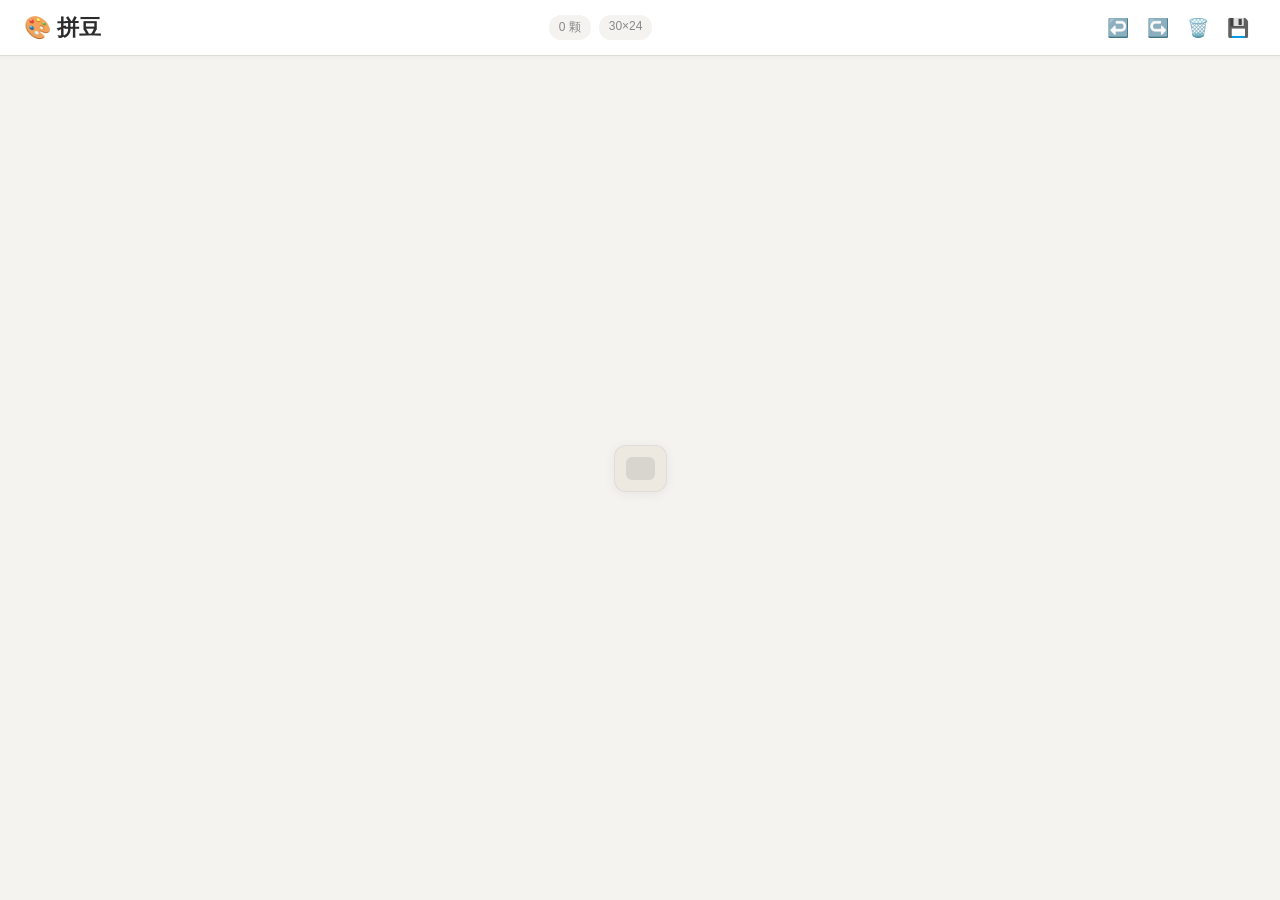
==== commit 7dae119c: "mobile: 全面优化手机端布局 - 顶部状态栏/底部工具栏/画布居中" ====
--- a/index.html
+++ b/index.html
@@ -2,67 +2,87 @@
 <html lang="zh-CN">
 <head>
   <meta charset="UTF-8">
-  <meta name="viewport" content="width=device-width, initial-scale=1.0">
+  <meta name="viewport" content="width=device-width, initial-scale=1.0, maximum-scale=1.0, user-scalable=no, viewport-fit=cover">
   <title>电子像素拼豆游戏</title>
   <link rel="stylesheet" href="css/style.css">
 </head>
 <body>
-  <div class="container">
-    <header>
-      <h1>🎨 电子像素拼豆游戏</h1>
-      <div class="controls">
-        <button id="undo-btn" class="tool-btn" title="撤销 (Ctrl+Z)">↩️ 撤销</button>
-        <button id="redo-btn" class="tool-btn" title="重做 (Ctrl+Y)">🔄 重做</button>
-        <button id="clear-btn" class="tool-btn">🗑️ 清空</button>
-        <button id="export-btn" class="tool-btn">💾 导出</button>
-      </div>
-    </header>
-    
-    <main>
-      <div class="sidebar">
-        <div class="tools">
-          <h3>🛠️ 工具</h3>
-          <div class="tool-group">
-            <button class="tool-btn" data-tool="pen">✏️ 画笔</button>
-            <button class="tool-btn" data-tool="eraser">🧹 橡皮</button>
-            <button class="tool-btn" data-tool="picker">💉 取色器</button>
-            <button class="tool-btn" data-tool="fill">🪣 填充</button>
-          </div>
+  <!-- 顶部状态栏 -->
+  <header class="top-bar">
+    <div class="top-left">
+      <h1 class="logo">🎨 拼豆</h1>
+    </div>
+    <div class="top-center">
+      <span class="stat-badge"><span id="bead-count">0</span> 颗</span>
+      <span class="stat-badge" id="grid-size-label">30×24</span>
+    </div>
+    <div class="top-right">
+      <button class="icon-btn" id="undo-btn" title="撤销">↩️</button>
+      <button class="icon-btn" id="redo-btn" title="重做">↪️</button>
+      <button class="icon-btn" id="clear-btn" title="清空">🗑️</button>
+      <button class="icon-btn" id="export-btn" title="导出">💾</button>
+    </div>
+  </header>
+
+  <!-- 画布区域 -->
+  <main class="canvas-area">
+    <div class="board-wrapper">
+      <div id="board" class="board"></div>
+    </div>
+  </main>
+
+  <!-- 底部工具栏 -->
+  <footer class="bottom-bar">
+    <!-- 工具选择 -->
+    <div class="tools-strip">
+      <button class="tool-item active" data-tool="pen" title="画笔">
+        <span class="tool-icon">✏️</span>
+        <span class="tool-label">画笔</span>
+      </button>
+      <button class="tool-item" data-tool="eraser" title="橡皮">
+        <span class="tool-icon">🧹</span>
+        <span class="tool-label">橡皮</span>
+      </button>
+      <button class="tool-item" data-tool="picker" title="取色">
+        <span class="tool-icon">💉</span>
+        <span class="tool-label">取色</span>
+      </button>
+      <button class="tool-item" data-tool="fill" title="填充">
+        <span class="tool-icon">🪣</span>
+        <span class="tool-label">填充</span>
+      </button>
+    </div>
+
+    <!-- 当前颜色指示 -->
+    <div class="current-color-bar">
+      <span class="current-color-label">当前：</span>
+      <div class="current-color-preview" id="current-color-preview"></div>
+    </div>
+
+    <!-- 颜色选择区 - 可横向滚动 -->
+    <div class="colors-scroll-area">
+      <div class="color-grid" id="color-palette"></div>
+    </div>
+
+    <!-- 高级功能折叠 -->
+    <div class="advanced-toggle">
+      <button class="adv-btn" id="adv-toggle">⚙️ 更多功能 ▾</button>
+      <div class="adv-panel" id="adv-panel">
+        <div class="adv-section">
+          <label>模板</label>
+          <select id="template-select">
+            <option value="">-- 选择模板 --</option>
+          </select>
+          <button class="adv-action-btn" id="apply-template-btn">应用模板</button>
         </div>
-        
-        <div class="colors">
-          <h3>🎨 颜色</h3>
-          <div class="color-grid" id="color-palette"></div>
-        </div>
-        
-        <div class="templates">
-          <h3>📋 模板</h3>
-          <select id="template-select">
-            <option value="">选择模板</option>
-          </select>
-          <button id="apply-template-btn" class="action-btn">应用模板</button>
-        </div>
-        
-        <div class="image-upload">
-          <h3>🖼️ 图片转拼豆</h3>
+        <div class="adv-section">
+          <label>图片导入</label>
           <input type="file" id="image-upload" accept="image/*">
         </div>
       </div>
-      
-      <div class="game-area">
-        <div class="board-container">
-          <div id="board" class="board"></div>
-        </div>
-        
-        <div class="stats">
-          <span>珠子数: <strong id="bead-count">0</strong></span>
-          <span>网格: <strong id="grid-size">30×24</strong></span>
-        </div>
-      </div>
-    </main>
-  </div>
-  
+    </div>
+  </footer>
+
   <script type="module" src="js/app.js"></script>
-  <script src="js/color-palette.js"></script>
 </body>
-</html>+</html>
--- a/css/style.css
+++ b/css/style.css
@@ -1,220 +1,351 @@
 :root {
-  --primary-color: #4a90e2;
-  --secondary-color: #f39c12;
-  --bg-color: #f5f7fa;
-  --text-color: #2c3e50;
-  --border-color: #ddd;
-  --shadow: 0 2px 10px rgba(0,0,0,0.1);
+  --primary: #4a90e2;
+  --accent: #f39c12;
+  --bg: #f5f3f0;
+  --card: #ffffff;
+  --text: #2c2c2c;
+  --text-light: #888;
+  --border: #e0ddd8;
+  --board-bg: #ede9e1;
+  --dot: #d8d4ce;
+  --safe-top: env(safe-area-inset-top, 0px);
+  --safe-bottom: env(safe-area-inset-bottom, 0px);
 }
 
 * {
   margin: 0;
   padding: 0;
   box-sizing: border-box;
-}
-
-body {
-  font-family: 'Segoe UI', Tahoma, Geneva, Verdana, sans-serif;
-  background: var(--bg-color);
-  color: var(--text-color);
-  line-height: 1.6;
-}
-
-.container {
-  max-width: 1200px;
-  margin: 0 auto;
-  padding: 20px;
-}
-
-header {
-  display: flex;
+  -webkit-tap-highlight-color: transparent;
+}
+
+html, body {
+  height: 100%;
+  overflow: hidden;
+  font-family: -apple-system, BlinkMacSystemFont, 'Segoe UI', 'PingFang SC', 'Hiragino Sans GB', 'Microsoft YaHei', sans-serif;
+  background: var(--bg);
+  color: var(--text);
+  touch-action: manipulation;
+}
+
+/* ========== 顶部栏 ========== */
+.top-bar {
+  position: fixed;
+  top: 0;
+  left: 0;
+  right: 0;
+  z-index: 100;
+  display: flex;
+  align-items: center;
   justify-content: space-between;
-  align-items: center;
-  margin-bottom: 20px;
-  padding: 15px 20px;
-  background: white;
-  border-radius: 10px;
-  box-shadow: var(--shadow);
-}
-
-header h1 {
-  font-size: 1.5rem;
-  color: var(--primary-color);
-}
-
-.controls {
-  display: flex;
-  gap: 10px;
-}
-
-.tool-btn {
-  padding: 8px 15px;
+  height: calc(48px + var(--safe-top));
+  padding-top: var(--safe-top);
+  padding: 0 12px;
+  background: var(--card);
+  border-bottom: 1px solid var(--border);
+  box-shadow: 0 1px 4px rgba(0,0,0,0.04);
+}
+
+.logo {
+  font-size: 18px;
+  font-weight: 700;
+  line-height: 48px;
+}
+
+.top-center {
+  display: flex;
+  gap: 8px;
+}
+
+.stat-badge {
+  font-size: 12px;
+  padding: 4px 10px;
+  background: var(--bg);
+  border-radius: 12px;
+  color: var(--text-light);
+  font-weight: 500;
+}
+
+.top-right {
+  display: flex;
+  gap: 4px;
+}
+
+.icon-btn {
+  width: 36px;
+  height: 36px;
   border: none;
-  border-radius: 6px;
-  background: var(--primary-color);
-  color: white;
-  cursor: pointer;
-  transition: all 0.2s;
-}
-
-.tool-btn:hover {
-  background: #357abd;
-  transform: translateY(-1px);
-}
-
-.tool-btn.active {
-  background: var(--secondary-color);
-}
-
-main {
-  display: flex;
-  gap: 20px;
-}
-
-.sidebar {
-  width: 250px;
-  background: white;
-  padding: 20px;
-  border-radius: 10px;
-  box-shadow: var(--shadow);
-  height: fit-content;
-}
-
-.sidebar h3 {
-  margin-bottom: 15px;
-  color: var(--primary-color);
-}
-
-.tool-group {
-  display: flex;
-  flex-direction: column;
-  gap: 8px;
-  margin-bottom: 20px;
-}
-
-.color-grid {
-  display: grid;
-  grid-template-columns: repeat(5, 1fr);
-  gap: 5px;
-  margin-bottom: 20px;
-}
-
-.color-swatch {
-  width: 30px;
-  height: 30px;
-  border-radius: 4px;
-  cursor: pointer;
-  border: 2px solid transparent;
-  transition: all 0.2s;
-}
-
-.color-swatch:hover {
-  transform: scale(1.1);
-}
-
-.color-swatch.selected {
-  border-color: var(--text-color);
-  box-shadow: 0 0 0 2px white, 0 0 0 4px var(--text-color);
-}
-
-.action-btn {
-  width: 100%;
-  padding: 10px;
-  background: var(--secondary-color);
-  color: white;
-  border: none;
-  border-radius: 6px;
-  cursor: pointer;
-  margin-top: 10px;
-}
-
-.action-btn:hover {
-  background: #e67e22;
-}
-
-select {
-  width: 100%;
+  border-radius: 8px;
+  background: transparent;
+  font-size: 18px;
+  cursor: pointer;
+  display: flex;
+  align-items: center;
+  justify-content: center;
+  transition: background 0.15s;
+}
+
+.icon-btn:active {
+  background: var(--bg);
+}
+
+/* ========== 画布区域 ========== */
+.canvas-area {
+  position: fixed;
+  top: calc(48px + var(--safe-top));
+  bottom: calc(200px + var(--safe-bottom));
+  left: 0;
+  right: 0;
+  display: flex;
+  align-items: center;
+  justify-content: center;
+  overflow: auto;
+  padding: 12px;
+  background: var(--bg);
+}
+
+.board-wrapper {
+  background: var(--board-bg);
+  border-radius: 12px;
   padding: 8px;
-  border: 1px solid var(--border-color);
-  border-radius: 4px;
-  margin-bottom: 10px;
-}
-
-.game-area {
-  flex: 1;
-  background: white;
-  padding: 20px;
-  border-radius: 10px;
-  box-shadow: var(--shadow);
-}
-
-.board-container {
-  display: flex;
-  justify-content: center;
-  margin-bottom: 20px;
+  box-shadow: inset 0 0 0 1px var(--border), 0 2px 12px rgba(0,0,0,0.06);
 }
 
 .board {
   display: grid;
   gap: 1px;
-  background: #eee;
-  padding: 10px;
+  background: var(--dot);
+  border-radius: 6px;
+  overflow: hidden;
+}
+
+.cell {
+  width: 100%;
+  aspect-ratio: 1;
+  background: var(--card);
+  border-radius: 50%;
+  cursor: pointer;
+  transition: transform 0.1s, box-shadow 0.1s;
+}
+
+.cell:active {
+  transform: scale(0.9);
+}
+
+.cell.has-bead {
+  box-shadow: inset 0 -2px 3px rgba(0,0,0,0.15), 0 1px 2px rgba(0,0,0,0.08);
+}
+
+/* ========== 底部栏 ========== */
+.bottom-bar {
+  position: fixed;
+  bottom: 0;
+  left: 0;
+  right: 0;
+  z-index: 100;
+  background: var(--card);
+  border-top: 1px solid var(--border);
+  box-shadow: 0 -2px 10px rgba(0,0,0,0.04);
+  padding-bottom: var(--safe-bottom);
+}
+
+/* 工具条 */
+.tools-strip {
+  display: flex;
+  justify-content: space-around;
+  padding: 8px 0 4px;
+  border-bottom: 1px solid var(--border);
+}
+
+.tool-item {
+  display: flex;
+  flex-direction: column;
+  align-items: center;
+  gap: 2px;
+  padding: 4px 16px;
+  border: none;
   border-radius: 8px;
-  box-shadow: inset 0 0 5px rgba(0,0,0,0.1);
-}
-
-.cell {
-  width: 22px;
-  height: 22px;
-  background: white;
+  background: transparent;
+  font-size: 11px;
+  color: var(--text-light);
+  cursor: pointer;
+  transition: all 0.15s;
+}
+
+.tool-item .tool-icon {
+  font-size: 22px;
+  line-height: 1;
+}
+
+.tool-item.active {
+  color: var(--primary);
+  background: rgba(74, 144, 226, 0.08);
+}
+
+.tool-item:active {
+  transform: scale(0.95);
+}
+
+/* 当前颜色 */
+.current-color-bar {
+  display: flex;
+  align-items: center;
+  gap: 8px;
+  padding: 8px 16px;
+  font-size: 12px;
+  color: var(--text-light);
+}
+
+.current-color-preview {
+  width: 24px;
+  height: 24px;
   border-radius: 50%;
-  cursor: pointer;
-  transition: all 0.1s;
-  box-shadow: 0 1px 2px rgba(0,0,0,0.1);
-}
-
-.cell:hover {
+  border: 2px solid var(--border);
+  background: #000;
+  flex-shrink: 0;
+}
+
+/* 颜色网格 - 可横滑 */
+.colors-scroll-area {
+  padding: 4px 0 8px;
+  overflow-x: auto;
+  -webkit-overflow-scrolling: touch;
+  scrollbar-width: none;
+}
+
+.colors-scroll-area::-webkit-scrollbar {
+  display: none;
+}
+
+.color-grid {
+  display: inline-flex;
+  gap: 6px;
+  padding: 0 12px;
+}
+
+.color-swatch {
+  width: 32px;
+  height: 32px;
+  border-radius: 50%;
+  border: 2px solid transparent;
+  cursor: pointer;
+  flex-shrink: 0;
+  transition: transform 0.15s, border-color 0.15s;
+}
+
+.color-swatch:active {
+  transform: scale(0.9);
+}
+
+.color-swatch.selected {
+  border-color: var(--primary);
+  box-shadow: 0 0 0 2px rgba(74, 144, 226, 0.2);
   transform: scale(1.1);
-  box-shadow: 0 2px 4px rgba(0,0,0,0.2);
-}
-
-.cell.has-bead {
-  box-shadow: inset 0 -2px 4px rgba(0,0,0,0.2), 0 2px 4px rgba(0,0,0,0.1);
-}
-
-.stats {
-  display: flex;
-  justify-content: space-around;
-  padding: 10px;
-  background: var(--bg-color);
-  border-radius: 6px;
-}
-
-#image-upload {
+}
+
+/* 高级功能 */
+.advanced-toggle {
+  border-top: 1px solid var(--border);
+}
+
+.adv-btn {
   width: 100%;
   padding: 10px;
-  border: 2px dashed var(--border-color);
+  border: none;
+  background: transparent;
+  font-size: 13px;
+  color: var(--text-light);
+  cursor: pointer;
+}
+
+.adv-panel {
+  display: none;
+  padding: 12px 16px 16px;
+  gap: 12px;
+}
+
+.adv-panel.open {
+  display: flex;
+}
+
+.adv-section {
+  flex: 1;
+}
+
+.adv-section label {
+  display: block;
+  font-size: 12px;
+  color: var(--text-light);
+  margin-bottom: 4px;
+}
+
+.adv-section select,
+.adv-section input[type="file"] {
+  width: 100%;
+  padding: 8px;
+  border: 1px solid var(--border);
   border-radius: 6px;
-  text-align: center;
-  cursor: pointer;
-}
-
-@media (max-width: 768px) {
-  main {
-    flex-direction: column;
-  }
-  
-  .sidebar {
-    width: 100%;
-  }
-  
-  header {
-    flex-direction: column;
-    gap: 15px;
-  }
-  
-  .controls {
-    flex-wrap: wrap;
-    justify-content: center;
-  }
-}+  font-size: 13px;
+  margin-bottom: 6px;
+}
+
+.adv-action-btn {
+  width: 100%;
+  padding: 8px;
+  border: none;
+  border-radius: 6px;
+  background: var(--accent);
+  color: white;
+  font-size: 13px;
+  cursor: pointer;
+}
+
+.adv-action-btn:active {
+  opacity: 0.8;
+}
+
+/* ========== 平板及以上 ========== */
+@media (min-width: 768px) {
+  .top-bar {
+    height: 56px;
+    padding: 0 24px;
+  }
+
+  .logo {
+    font-size: 22px;
+  }
+
+  .canvas-area {
+    top: calc(56px + var(--safe-top));
+    bottom: calc(180px + var(--safe-bottom));
+    padding: 20px;
+  }
+
+  .board-wrapper {
+    padding: 12px;
+  }
+
+  .tools-strip {
+    padding: 10px 0 6px;
+  }
+
+  .tool-item {
+    padding: 6px 24px;
+  }
+
+  .color-swatch {
+    width: 36px;
+    height: 36px;
+  }
+}
+
+/* ========== 大屏 ========== */
+@media (min-width: 1024px) {
+  .bottom-bar {
+    display: none;
+  }
+
+  .canvas-area {
+    bottom: 20px;
+  }
+}
